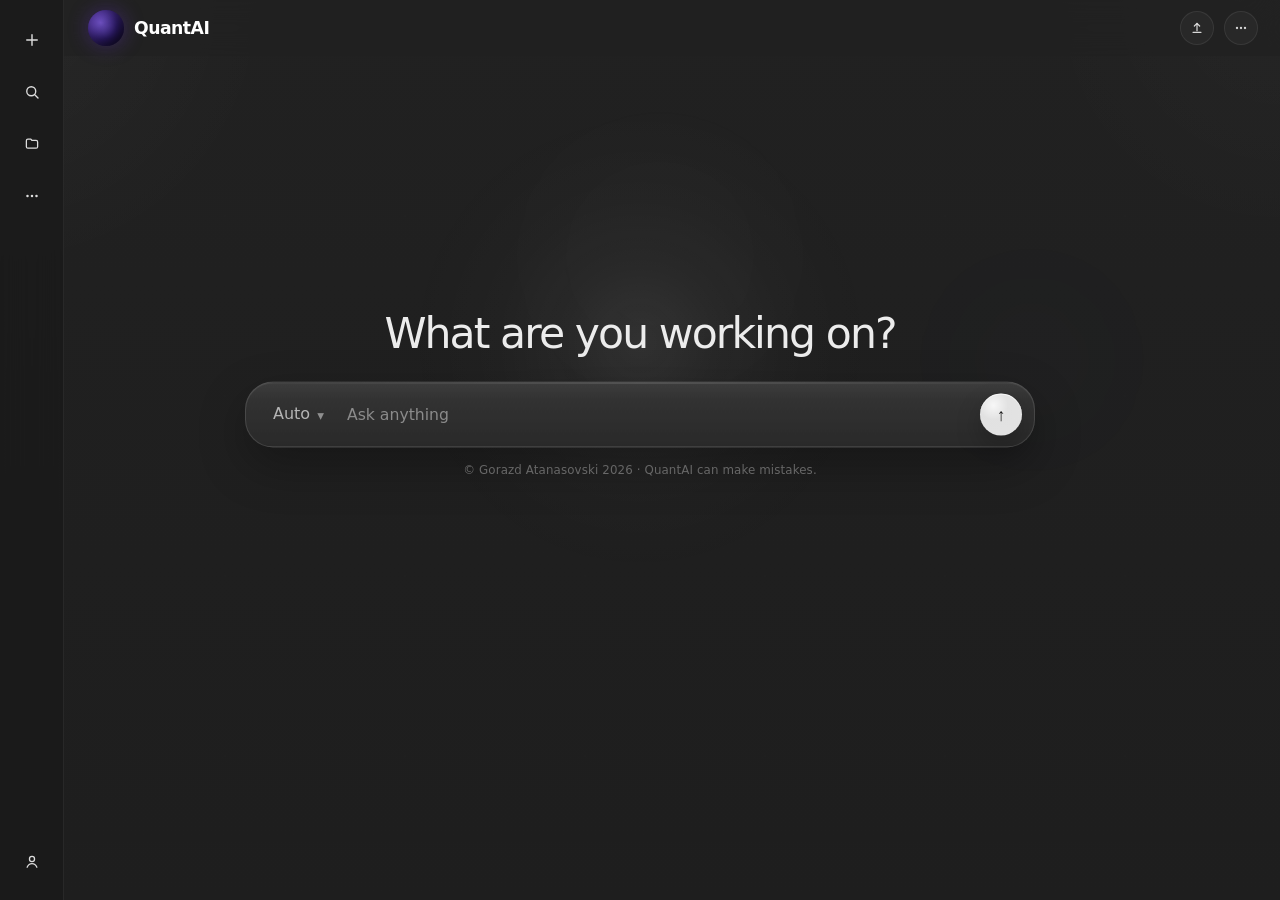
==== quantai/index.html @ a012dc7f "Built site for gh-pages" ====
<!DOCTYPE html>
<html lang="en">
<head>
  <meta charset="utf-8" />
  <meta name="viewport" content="width=device-width,initial-scale=1" />
  <title>QuantAI</title>

  <!-- ── Typographic Soul ── Cormorant Garamond × Montserrat ── -->
  <link rel="preconnect" href="https://fonts.googleapis.com" />
  <link rel="preconnect" href="https://fonts.gstatic.com" crossorigin />
  <link
    href="https://fonts.googleapis.com/css2?family=Cormorant+Garamond:ital,wght@0,300;0,400;0,500;0,600;1,300;1,400;1,500&family=Montserrat:wght@300;400;500;600&display=swap"
    rel="stylesheet"
  />

  <link rel="stylesheet" href="./styles.css" />
</head>
<body>
  <div class="cursor-light" aria-hidden="true"></div>
  <div class="ambient ambient-a" aria-hidden="true"></div>
  <div class="ambient ambient-b" aria-hidden="true"></div>
  <div class="ambient-grid" aria-hidden="true"></div>
  <div class="ambient-noise" aria-hidden="true"></div>

  <aside class="sidebar" id="sidebar">
    <div class="sidebar-inner">
      <div class="sidebar-top">
        <a class="sidebar-item" href="./" title="New chat" id="newChatBtn">
          <span class="sidebar-icon" aria-hidden="true">
            <svg viewBox="0 0 24 24" fill="none">
              <path d="M12 5v14M5 12h14" stroke="currentColor" stroke-width="1.9" stroke-linecap="round"/>
            </svg>
          </span>
          <span class="sidebar-label">New chat</span>
        </a>

        <button class="sidebar-item sidebar-button" type="button" title="Search chats" id="searchChatsBtn">
          <span class="sidebar-icon" aria-hidden="true">
            <svg viewBox="0 0 24 24" fill="none">
              <circle cx="11" cy="11" r="6" stroke="currentColor" stroke-width="1.8"/>
              <path d="M16 16l4 4" stroke="currentColor" stroke-width="1.8" stroke-linecap="round"/>
            </svg>
          </span>
          <span class="sidebar-label">Search chats</span>
        </button>

        <button class="sidebar-item sidebar-button" type="button" title="Projects" id="projectsBtn">
          <span class="sidebar-icon" aria-hidden="true">
            <svg viewBox="0 0 24 24" fill="none">
              <path d="M4.5 7.5a2 2 0 0 1 2-2h4l1.5 1.8h5.5a2 2 0 0 1 2 2v6.2a2 2 0 0 1-2 2H6.5a2 2 0 0 1-2-2z" stroke="currentColor" stroke-width="1.7" stroke-linejoin="round"/>
            </svg>
          </span>
          <span class="sidebar-label">Projects</span>
        </button>

        <button class="sidebar-item sidebar-button" type="button" title="More" id="copyLastBtn">
          <span class="sidebar-icon" aria-hidden="true" id="copyIconSvg">
            <svg viewBox="0 0 24 24" fill="currentColor">
              <circle cx="6" cy="12" r="1.7"/>
              <circle cx="12" cy="12" r="1.7"/>
              <circle cx="18" cy="12" r="1.7"/>
            </svg>
          </span>
          <span class="sidebar-label">More</span>
        </button>

        <div class="sidebar-section-label">Recents</div>

        <div class="sidebar-recents">
          <div class="sidebar-recents-empty">
            <span class="sidebar-recents-empty-dot"></span>
            <span class="sidebar-recents-empty-text">No recent chats yet</span>
          </div>
        </div>
      </div>

      <div class="sidebar-bottom">
        <button class="sidebar-item sidebar-button sidebar-account" type="button" title="Account" id="accountBtn">
          <span class="sidebar-icon" aria-hidden="true">
            <svg viewBox="0 0 24 24" fill="none">
              <circle cx="12" cy="8" r="3.4" stroke="currentColor" stroke-width="1.7"/>
              <path d="M5.5 19c1.4-3.1 4-4.7 6.5-4.7S17.1 15.9 18.5 19" stroke="currentColor" stroke-width="1.7" stroke-linecap="round"/>
            </svg>
          </span>
          <span class="sidebar-label" id="accountLabel">Account</span>
        </button>
      </div>
    </div>
  </aside>

  <header class="topbar">
    <a class="brand" href="./" title="Refresh QuantAI">
      <div class="brand-globe" aria-hidden="true">
        <div class="globe-core"></div>
        <div class="globe-orbit globe-orbit-1"></div>
        <div class="globe-orbit globe-orbit-2"></div>
        <div class="globe-node globe-node-1"></div>
        <div class="globe-node globe-node-2"></div>
        <div class="globe-node globe-node-3"></div>
        <div class="globe-specular"></div>
      </div>
      <span class="brand-text">QuantAI</span>
    </a>

    <div class="top-actions">
      <button class="top-action" id="shareButton" type="button" title="Share">
        <svg viewBox="0 0 24 24" fill="none">
          <path d="M12 16V5" stroke="currentColor" stroke-width="1.8" stroke-linecap="round"/>
          <path d="M8 9l4-4 4 4" stroke="currentColor" stroke-width="1.8" stroke-linecap="round" stroke-linejoin="round"/>
          <path d="M6 18.5h12" stroke="currentColor" stroke-width="1.8" stroke-linecap="round"/>
        </svg>
      </button>
      <button class="top-action" id="menuButton" type="button" title="More">
        <svg viewBox="0 0 24 24" fill="currentColor">
          <circle cx="6" cy="12" r="1.75"/>
          <circle cx="12" cy="12" r="1.75"/>
          <circle cx="18" cy="12" r="1.75"/>
        </svg>
      </button>
    </div>
  </header>

  <main class="app-shell" id="appShell">
    <section class="hero" id="hero">
      <h1 class="headline">What are you working on?</h1>

      <div class="composer-wrap composer-wrap-top" id="composerWrapTop">
        <form id="composerTop" class="composer" autocomplete="off">
          <div class="composer-shine" aria-hidden="true"></div>

          <div class="mode-cluster">
            <button class="mode-button" id="modeButtonTop" type="button" aria-label="Choose mode">
              <span class="mode-label" id="modeLabelTop">Auto</span>
              <span class="mode-chevron">▾</span>
            </button>

            <div id="modeMenuTop" class="mode-menu hidden">
              <button type="button" data-mode="auto">Auto</button>
              <button type="button" data-mode="evidence">Evidence</button>
              <button type="button" data-mode="theorem">Theorem</button>
              <button type="button" data-mode="options_surface_memory">Surface</button>
              <button type="button" data-mode="market_memory">Memory</button>
              <button type="button" data-mode="market_live_snapshot">Live</button>
              <button type="button" data-mode="market_calibration">Calibration</button>
            </div>
          </div>

          <textarea
            id="promptTop"
            class="prompt-input"
            rows="1"
            placeholder="Ask anything"
            aria-label="Ask anything"
          ></textarea>

          <button class="send-button" id="sendTop" type="submit" aria-label="Send">
            <span class="send-orbit" aria-hidden="true"></span>
            <span class="send-label">↑</span>
            <span class="send-loader" aria-hidden="true"></span>
          </button>
        </form>
      </div>

      <div class="site-note site-note-top">© Gorazd Atanasovski 2026 · QuantAI can make mistakes.</div>
    </section>

    <section class="messages" id="messages"></section>

    <div class="composer-wrap composer-wrap-bottom" id="composerWrapBottom">
      <form id="composerBottom" class="composer" autocomplete="off">
        <div class="composer-shine" aria-hidden="true"></div>

        <div class="mode-cluster">
          <button class="mode-button" id="modeButtonBottom" type="button" aria-label="Choose mode">
            <span class="mode-label" id="modeLabelBottom">Auto</span>
            <span class="mode-chevron">▾</span>
          </button>

          <div id="modeMenuBottom" class="mode-menu hidden">
            <button type="button" data-mode="auto">Auto</button>
            <button type="button" data-mode="evidence">Evidence</button>
            <button type="button" data-mode="theorem">Theorem</button>
            <button type="button" data-mode="options_surface_memory">Surface</button>
            <button type="button" data-mode="market_memory">Memory</button>
            <button type="button" data-mode="market_live_snapshot">Live</button>
            <button type="button" data-mode="market_calibration">Calibration</button>
          </div>
        </div>

        <textarea
          id="promptBottom"
          class="prompt-input"
          rows="1"
          placeholder="Ask anything"
          aria-label="Ask anything"
        ></textarea>

        <button class="send-button" id="sendBottom" type="submit" aria-label="Send">
          <span class="send-orbit" aria-hidden="true"></span>
          <span class="send-label">↑</span>
          <span class="send-loader" aria-hidden="true"></span>
        </button>
      </form>
    </div>

    <div class="site-note site-note-bottom">© Gorazd Atanasovski 2026 · QuantAI can make mistakes.</div>
  </main>

  <div class="toast" id="toast"></div>

  <!-- ── Original Publication Notice Modal (preserved) ── -->
  <div class="launch-overlay hidden" id="launchOverlay" aria-hidden="true">
    <div class="launch-backdrop"></div>
    <div class="launch-modal" role="dialog" aria-modal="true" aria-labelledby="launchTitle">
      <div class="launch-badge">Publication Notice</div>
      <div class="launch-overline">Free model</div>
      <h2 class="launch-title" id="launchTitle">Atanasovski Quant 1.0</h2>
      <p class="launch-copy">Releases June 30.</p>
      <a class="launch-home" href="../">Home</a>
    </div>
  </div>

  <!-- ══════════════════════════════════════════════════════════════
       PRICING MODAL — GLASSMORPHIC QUARTZ EDITION
       Three-tier matrix. Zero thermodynamic rendering friction.
  ══════════════════════════════════════════════════════════════ -->
  <div
    class="pricing-overlay hidden"
    id="pricingOverlay"
    role="dialog"
    aria-modal="true"
    aria-labelledby="pricingTitle"
    aria-hidden="true"
  >
    <!-- Frosted glass backdrop — click to dismiss -->
    <div class="pricing-backdrop" id="pricingBackdrop"></div>

    <!-- Scrollable shell (handles tall viewports) -->
    <div class="pricing-scroll-container">
      <div class="pricing-modal">

        <!-- ── Close Glyph ── -->
        <button class="pricing-close-btn" id="pricingClose" aria-label="Close pricing modal">
          <svg viewBox="0 0 24 24" fill="none" width="13" height="13">
            <path d="M18 6L6 18M6 6l12 12" stroke="currentColor" stroke-width="1.7" stroke-linecap="round" stroke-linejoin="round"/>
          </svg>
        </button>

        <!-- ── Header ── -->
        <header class="pricing-header">
          <div class="pricing-eyebrow">Atanasovski Quant &middot; Pricing</div>
          <h2 class="pricing-title" id="pricingTitle">Select Your Edge</h2>
          <p class="pricing-subtitle">Three tiers. One asymmetric advantage. Zero compromise.</p>
        </header>

        <!-- ── Three-Column Grid ── -->
        <div class="pricing-grid">

          <!-- ──────────── Card 1 · Free (Base Model) ──────────── -->
          <article class="pricing-card card-free">
            <div class="card-crystal-edge" aria-hidden="true"></div>
            <div class="card-inner-shimmer" aria-hidden="true"></div>

            <div class="card-tier-label">Base Model</div>
            <h3 class="card-model-name">Quant 1.0</h3>

            <div class="card-price-block">
              <span class="card-price-amount card-price-free">Free</span>
              <span class="card-price-sub">forever</span>
            </div>

            <p class="card-description">
              Foundation-grade quantitative intelligence. Built for exploration and
              initial inquiry into market structure and price dynamics.
            </p>

            <ul class="card-feature-list">
              <li>Core market query engine</li>
              <li>SPX Index coverage</li>
              <li>Standard inference latency</li>
              <li>Public data synthesis</li>
            </ul>

            <div class="card-spacer"></div>

            <div class="card-release-notice">
              <span class="release-dot" aria-hidden="true"></span>
              Releasing June 30, 2026
            </div>

            <button class="card-cta-btn" type="button">
              <span>Reserve Access</span>
            </button>
          </article>

          <!-- ──────────── Card 2 · Pro ($99 / mo) ──────────── -->
          <article class="pricing-card card-pro">
            <div class="card-crystal-edge" aria-hidden="true"></div>
            <div class="card-inner-shimmer" aria-hidden="true"></div>
            <div class="card-featured-aura" aria-hidden="true"></div>

            <div class="card-badge">Bloomberg-Trained Core</div>
            <div class="card-tier-label">Pro Model</div>
            <h3 class="card-model-name">Quant Pro</h3>

            <div class="card-price-block">
              <span class="card-price-currency">$</span>
              <span class="card-price-amount">99</span>
              <span class="card-price-period">/month</span>
            </div>

            <p class="card-description">
              Institutional-grade terminal intelligence, refined for precision
              operators navigating complex multi-asset market topologies.
            </p>

            <ul class="card-feature-list">
              <li>Bloomberg terminal training corpus</li>
              <li>Multi-security fusion retrieval</li>
              <li>Evidence + Theorem modes</li>
              <li>Options surface memory</li>
              <li>Priority inference latency</li>
            </ul>

            <div class="card-spacer"></div>

            <button class="card-cta-btn" type="button">
              <span>Begin Pro</span>
            </button>
          </article>

          <!-- ──────────── Card 3 · Ultra ($299 / mo) ──────────── -->
          <article class="pricing-card card-ultra">
            <div class="card-crystal-edge" aria-hidden="true"></div>
            <div class="card-inner-shimmer" aria-hidden="true"></div>

            <div class="card-badge card-badge-apex">Apex Engine</div>
            <div class="card-tier-label">Ultra Model</div>
            <h3 class="card-model-name">Quant Ultra</h3>

            <div class="card-price-block">
              <span class="card-price-currency">$</span>
              <span class="card-price-amount">299</span>
              <span class="card-price-period">/month</span>
            </div>

            <p class="card-description">
              The absolute apex Bloomberg-trained engine for maximum institutional
              superiority and uncompromising quantitative dominance.
            </p>

            <ul class="card-feature-list">
              <li>Full Bloomberg corpus + proprietary overlay</li>
              <li>Live market calibration engine</li>
              <li>All modes + unlimited memory</li>
              <li>Institutional SLA — sub-200ms</li>
              <li>White-glove onboarding</li>
              <li>Dedicated inference infrastructure</li>
            </ul>

            <div class="card-spacer"></div>

            <button class="card-cta-btn" type="button">
              <span>Acquire Ultra</span>
            </button>
          </article>

        </div>
        <!-- /pricing-grid -->

        <!-- ── Footer ── -->
        <footer class="pricing-footer">
          <p>All tiers include access to the QuantAI interface. Institutional licensing available upon request.</p>
        </footer>

      </div>
      <!-- /pricing-modal -->
    </div>
    <!-- /pricing-scroll-container -->
  </div>
  <!-- /pricing-overlay -->

  <!-- ══════════════════════════════════════════════════════════════
       ACCOUNT AUTHENTICATION MODAL — GLASSMORPHIC QUARTZ EDITION
       Identity Node. Institutional access verification layer.
  ══════════════════════════════════════════════════════════════ -->
  <div
    class="auth-overlay hidden"
    id="authOverlay"
    role="dialog"
    aria-modal="true"
    aria-labelledby="authTitle"
    aria-hidden="true"
  >
    <!-- Frosted backdrop — click to dismiss -->
    <div class="auth-backdrop" id="authBackdrop"></div>

    <!-- Quartz card -->
    <div class="auth-card" id="authCard">

      <!-- Close glyph -->
      <button class="auth-close-btn" id="authCloseBtn" aria-label="Close authentication modal">
        <svg viewBox="0 0 24 24" fill="none" width="13" height="13">
          <path d="M18 6L6 18M6 6l12 12"
            stroke="currentColor" stroke-width="1.7"
            stroke-linecap="round" stroke-linejoin="round"/>
        </svg>
      </button>

      <!-- ── Intake form layer ── -->
      <div class="auth-form-inner" id="authFormInner">

        <div class="auth-eyebrow">Atanasovski Quant &middot; Authentication</div>

        <h2 class="auth-title" id="authTitle">
          Identity&nbsp;Node
        </h2>

        <p class="auth-sub">
          Establish your institutional identity vector. Credentials are
          bound to this session manifold and persist across all execution nodes.
        </p>

        <div class="auth-input-wrap">
          <input
            type="text"
            id="auth-name"
            class="auth-text-input"
            placeholder="Name"
            autocomplete="name"
            spellcheck="false"
            aria-label="Name"
          />
        </div>

        <div class="auth-input-wrap">
          <input
            type="email"
            id="auth-email"
            class="auth-text-input"
            placeholder="your@institution.com"
            autocomplete="email"
            spellcheck="false"
            aria-label="Email address"
            aria-describedby="authError"
          />
          <div class="auth-error" id="authError" role="alert" aria-live="assertive">
            Enter a valid email address.
          </div>
        </div>

        <button class="auth-cta-btn" id="authSubmitBtn" type="button">
          <span>Authenticate</span>
        </button>

      </div>
      <!-- /auth-form-inner -->

      <!-- ── Confirmation layer — morphs in after submit ── -->
      <div class="auth-confirm" id="authConfirm" aria-live="polite">
        <div class="auth-confirm-glyph" aria-hidden="true">
          <svg viewBox="0 0 24 24" fill="none" width="18" height="18">
            <path d="M5 12.5l5 5L19 7"
              stroke="currentColor" stroke-width="1.7"
              stroke-linecap="round" stroke-linejoin="round"/>
          </svg>
        </div>
        <h3 class="auth-confirm-title">Identity Verified</h3>
        <p class="auth-confirm-sub">
          Institutional access credentials have been bound to this session.<br>
          Maintain signal clarity.
        </p>
      </div>
      <!-- /auth-confirm -->

    </div>
    <!-- /auth-card -->
  </div>
  <!-- /auth-overlay -->

  <!-- ── Message Templates (preserved) ── -->
  <template id="userMessageTemplate">
    <article class="message message-user">
      <div class="message-user-bubble"></div>
    </article>
  </template>

  <template id="assistantMessageTemplate">
    <article class="message message-assistant">
      <div class="message-assistant-text"></div>
      <details class="details hidden">
        <summary>Sources</summary>
        <div class="details-body"></div>
      </details>
    </article>
  </template>

  <script src="./app.js"></script>
</body>
</html>
---- quantai/styles.css ----
:root{
  --bg:#212121;
  --bg2:#1e1e1e;
  --panel:rgba(48,48,48,0.94);
  --panel-soft:rgba(60,60,60,0.88);
  --rail:rgba(27,27,27,0.94);
  --text:#ececec;
  --muted:#9a9a9a;
  --border:rgba(255,255,255,0.08);
  --border-2:rgba(255,255,255,0.12);
  --border-3:rgba(255,255,255,0.16);
  --shadow:0 18px 48px rgba(0,0,0,0.28);
  --shadow-soft:0 8px 24px rgba(0,0,0,0.18);
  --sidebar-collapsed:64px;
  --sidebar-expanded:246px;
  --topbar-h:56px;
  --content-w:790px;
  --composer-w:min(880px, calc(100vw - 108px));
  --mx:50vw;
  --my:38vh;
}

*{
  box-sizing:border-box;
}

html, body{
  margin:0;
  min-height:100%;
  background:
    radial-gradient(circle at top left, rgba(255,255,255,0.03), transparent 18%),
    radial-gradient(circle at top right, rgba(255,255,255,0.02), transparent 16%),
    linear-gradient(180deg, var(--bg) 0%, var(--bg2) 100%);
  color:var(--text);
  font-family: ui-sans-serif, system-ui, -apple-system, BlinkMacSystemFont, "Segoe UI", Arial, sans-serif;
}

body{
  overflow-x:hidden;
}

body.chat-started{
  padding-bottom:138px;
}

body.modal-open{
  overflow:hidden;
}

body.modal-open .sidebar,
body.modal-open .topbar,
body.modal-open .app-shell{
  filter:blur(9px) saturate(0.92);
  transform:translateZ(0);
  pointer-events:none;
  user-select:none;
}

/* ambient */

.cursor-light{
  position:fixed;
  inset:0;
  pointer-events:none;
  z-index:0;
  background:
    radial-gradient(
      380px circle at var(--mx) var(--my),
      rgba(255,255,255,0.08) 0%,
      rgba(255,255,255,0.035) 20%,
      rgba(255,255,255,0.01) 38%,
      transparent 62%
    );
  transition:background 0.12s linear;
}

.ambient{
  position:fixed;
  inset:auto;
  pointer-events:none;
  z-index:0;
  filter:blur(80px);
  opacity:0.42;
}

.ambient-a{
  top:96px;
  left:calc(50% - 140px);
  width:320px;
  height:320px;
  border-radius:999px;
  background:radial-gradient(circle, rgba(255,255,255,0.08) 0%, rgba(255,255,255,0.015) 48%, transparent 72%);
  animation:ambientFloatA 16s ease-in-out infinite;
}

.ambient-b{
  top:240px;
  right:10vw;
  width:240px;
  height:240px;
  border-radius:999px;
  background:radial-gradient(circle, rgba(146,182,255,0.09) 0%, rgba(146,182,255,0.018) 45%, transparent 72%);
  animation:ambientFloatB 18s ease-in-out infinite;
}

.ambient-grid{
  position:fixed;
  inset:0;
  pointer-events:none;
  z-index:0;
  opacity:0.05;
  background-image:
    linear-gradient(rgba(255,255,255,0.05) 1px, transparent 1px),
    linear-gradient(90deg, rgba(255,255,255,0.05) 1px, transparent 1px);
  background-size:44px 44px;
  mask-image:linear-gradient(180deg, rgba(255,255,255,0.8), transparent 75%);
}

.ambient-noise{
  position:fixed;
  inset:0;
  pointer-events:none;
  z-index:0;
  opacity:0.04;
  background-image:
    radial-gradient(circle at 25% 20%, rgba(255,255,255,0.24) 0 1px, transparent 1px),
    radial-gradient(circle at 75% 65%, rgba(255,255,255,0.16) 0 1px, transparent 1px),
    radial-gradient(circle at 40% 80%, rgba(255,255,255,0.12) 0 1px, transparent 1px);
  background-size:180px 180px, 210px 210px, 240px 240px;
  mix-blend-mode:soft-light;
}

@keyframes ambientFloatA{
  0%,100%{ transform:translate3d(0,0,0) scale(1); }
  50%{ transform:translate3d(18px,-10px,0) scale(1.05); }
}

@keyframes ambientFloatB{
  0%,100%{ transform:translate3d(0,0,0) scale(1); }
  50%{ transform:translate3d(-14px,14px,0) scale(1.04); }
}

/* sidebar */

.sidebar{
  position:fixed;
  top:0;
  left:0;
  bottom:0;
  width:var(--sidebar-collapsed);
  background:var(--rail);
  border-right:1px solid rgba(255,255,255,0.06);
  backdrop-filter:blur(14px);
  transition:width 0.22s ease;
  z-index:120;
  overflow:hidden;
}

.sidebar:hover{
  width:var(--sidebar-expanded);
}

.sidebar-inner{
  height:100%;
  padding:12px 10px;
  display:flex;
  flex-direction:column;
  justify-content:space-between;
}

.sidebar-top{
  display:flex;
  flex-direction:column;
  gap:8px;
  margin-top:6px;
}

.sidebar-bottom{
  display:flex;
  flex-direction:column;
  gap:8px;
  padding-bottom:4px;
}

.sidebar-item{
  width:100%;
  height:44px;
  display:flex;
  align-items:center;
  gap:12px;
  padding:0 12px;
  border-radius:14px;
  background:transparent;
  border:1px solid transparent;
  color:var(--text);
  text-decoration:none;
  cursor:pointer;
  transition:background 0.18s ease, border-color 0.18s ease, transform 0.18s ease;
}

.sidebar-item:hover{
  background:rgba(255,255,255,0.05);
  border-color:rgba(255,255,255,0.04);
  transform:translateX(1px);
}

.sidebar-button{
  font:inherit;
}

.sidebar-icon{
  width:18px;
  height:18px;
  min-width:18px;
  display:grid;
  place-items:center;
  color:#e5e5e5;
  opacity:0.96;
  transition:color 0.3s ease;
}

.sidebar-icon svg{
  width:18px;
  height:18px;
}

.sidebar-icon.copy-active{
  color:#00ffff !important;
  filter:drop-shadow(0 0 6px rgba(0,255,255,0.55));
}

.sidebar-label{
  opacity:0;
  transform:translateX(-8px);
  transition:opacity 0.16s ease, transform 0.16s ease;
  white-space:nowrap;
  color:#d7d7d7;
  font-size:0.93rem;
  font-weight:500;
}

.sidebar:hover .sidebar-label{
  opacity:1;
  transform:translateX(0);
}

.sidebar-section-label{
  margin:14px 12px 4px 12px;
  font-size:0.72rem;
  font-weight:600;
  letter-spacing:0.02em;
  color:#6f6f6f;
  text-transform:uppercase;
  opacity:0;
  transition:opacity 0.16s ease, transform 0.16s ease;
  transform:translateX(-8px);
}

.sidebar:hover .sidebar-section-label{
  opacity:1;
  transform:translateX(0);
}

.sidebar-recents{
  display:flex;
  flex-direction:column;
  gap:4px;
  margin-top:2px;
}

.sidebar-recents-empty{
  display:flex;
  align-items:center;
  gap:10px;
  min-height:34px;
  padding:0 12px;
  color:#8a8a8a;
  opacity:0;
  transform:translateX(-8px);
  transition:opacity 0.16s ease, transform 0.16s ease;
}

.sidebar:hover .sidebar-recents-empty{
  opacity:1;
  transform:translateX(0);
}

.sidebar-recents-empty-dot{
  width:6px;
  height:6px;
  min-width:6px;
  border-radius:999px;
  background:rgba(255,255,255,0.18);
}

.sidebar-recents-empty-text{
  white-space:nowrap;
  overflow:hidden;
  text-overflow:ellipsis;
  font-size:0.84rem;
}

.sidebar-account{
  margin-top:auto;
}

/* topbar */

.topbar{
  position:fixed;
  top:0;
  left:0;
  right:0;
  height:var(--topbar-h);
  display:flex;
  align-items:center;
  justify-content:space-between;
  padding:0 22px 0 88px;
  background:rgba(33,33,33,0.7);
  backdrop-filter:blur(16px);
  z-index:110;
}

/* ── Brand anchor — force white, no visited purple ── */
.brand{
  display:inline-flex;
  align-items:center;
  gap:10px;
  color:#ffffff !important;
  text-decoration:none !important;
  font-size:1.08rem;
  font-weight:600;
  letter-spacing:-0.03em;
  font-family: ui-sans-serif, system-ui, -apple-system, BlinkMacSystemFont, "Segoe UI", Arial, sans-serif;
  transition:opacity 0.16s ease;
  -webkit-text-decoration:none !important;
}

.brand:visited{
  color:#ffffff !important;
  text-decoration:none !important;
}

.brand:hover{
  opacity:0.92;
}

/* ── Logo image — constrained, glowing ── */
.brand-logo{
  max-height:38px;
  width:auto;
  object-fit:contain;
  display:block;
  flex-shrink:0;
  filter:drop-shadow(0 0 10px rgba(255,255,255,0.15));
  transition:filter 0.22s ease;
}

.brand:hover .brand-logo{
  filter:drop-shadow(0 0 16px rgba(255,255,255,0.28));
}

.brand-text{
  transform:translateY(-0.5px);
  color:#ffffff !important;
}

.top-actions{
  display:flex;
  align-items:center;
  gap:10px;
}

.top-action{
  width:34px;
  height:34px;
  display:grid;
  place-items:center;
  border-radius:999px;
  border:1px solid var(--border);
  background:rgba(255,255,255,0.03);
  color:#d8d8d8;
  cursor:pointer;
  transition:background 0.16s ease, transform 0.16s ease, border-color 0.16s ease;
}

.top-action svg{
  width:16px;
  height:16px;
}

.top-action:hover{
  background:rgba(255,255,255,0.06);
  border-color:rgba(255,255,255,0.12);
  transform:translateY(-1px);
}

/* main */

.app-shell{
  position:relative;
  z-index:1;
  width:100%;
  max-width:var(--content-w);
  margin:0 auto;
  padding-top:calc(var(--topbar-h) + 6px);
}

.hero{
  min-height:calc(100vh - 120px);
  display:flex;
  flex-direction:column;
  align-items:center;
  justify-content:center;
  transform:translateY(-6.5vh);
  animation:heroLift 320ms ease;
}

body.chat-started .hero{
  min-height:auto;
  justify-content:flex-start;
  transform:none;
  padding-top:8px;
  animation:none;
}

.headline{
  margin:0 0 22px 0;
  text-align:center;
  font-size:clamp(2rem, 4vw, 2.66rem);
  font-weight:500;
  letter-spacing:-0.045em;
  text-wrap:balance;
}

body.chat-started .headline{
  display:none;
}

@keyframes heroLift{
  from{
    opacity:0;
    transform:translateY(-4.8vh);
  }
  to{
    opacity:1;
    transform:translateY(-6.5vh);
  }
}

.messages{
  width:100%;
  max-width:760px;
  margin:0 auto;
  display:flex;
  flex-direction:column;
  gap:18px;
}

.composer-wrap{
  width:100%;
  display:flex;
  justify-content:center;
}

.composer-wrap-top{
  margin-top:2px;
}

body.chat-started .composer-wrap-top{
  display:none;
}

.composer-wrap-bottom{
  display:none;
}

body.chat-started .composer-wrap-bottom{
  display:flex;
  position:fixed;
  left:50%;
  bottom:38px;
  transform:translateX(-50%);
  width:var(--composer-w);
  z-index:115;
}

.composer{
  position:relative;
  width:var(--composer-w);
  display:flex;
  align-items:center;
  gap:10px;
  padding:10px 12px;
  border-radius:28px;
  border:1px solid var(--border-2);
  background:
    linear-gradient(180deg, rgba(255,255,255,0.04) 0%, rgba(255,255,255,0.015) 16%, transparent 28%),
    linear-gradient(180deg, rgba(54,54,54,0.96) 0%, rgba(42,42,42,0.96) 100%);
  box-shadow:var(--shadow), inset 0 1px 0 rgba(255,255,255,0.06);
  overflow:visible;
}

.composer::before{
  content:"";
  position:absolute;
  inset:1px;
  border-radius:27px;
  background:
    radial-gradient(
      240px circle at var(--mx) var(--my),
      rgba(255,255,255,0.08),
      transparent 62%
    );
  opacity:0.75;
  pointer-events:none;
}

.composer::after{
  content:"";
  position:absolute;
  inset:0;
  background:linear-gradient(110deg, transparent 28%, rgba(255,255,255,0.03) 49%, transparent 72%);
  transform:translateX(-120%);
  transition:transform 0.55s ease;
  pointer-events:none;
}

.composer:hover::after,
.composer:focus-within::after{
  transform:translateX(120%);
}

.composer:focus-within{
  border-color:var(--border-3);
}

/* ── Input pulse animation — triggered on search focus ── */
@keyframes inputPulse{
  0%   { border-color: var(--border-3); box-shadow: var(--shadow), 0 0 0 0 rgba(255,255,255,0.0); }
  30%  { border-color: rgba(255,255,255,0.42); box-shadow: var(--shadow), 0 0 0 5px rgba(255,255,255,0.06); }
  60%  { border-color: rgba(255,255,255,0.28); box-shadow: var(--shadow), 0 0 0 9px rgba(255,255,255,0.03); }
  100% { border-color: var(--border-3); box-shadow: var(--shadow), 0 0 0 0 rgba(255,255,255,0.0); }
}

.composer.search-pulse{
  animation: inputPulse 0.78s cubic-bezier(0.16, 1, 0.3, 1) forwards;
}

.composer-shine{
  position:absolute;
  top:0;
  left:14px;
  right:14px;
  height:1px;
  background:linear-gradient(90deg, transparent, rgba(255,255,255,0.22), transparent);
  pointer-events:none;
  opacity:0.8;
}

.mode-cluster{
  position:relative;
  flex:0 0 auto;
  display:flex;
  align-items:center;
  z-index:20;
}

.mode-button{
  height:42px;
  display:inline-flex;
  align-items:center;
  justify-content:center;
  gap:7px;
  padding:0 11px 0 12px;
  margin-left:3px;
  border:none;
  border-radius:999px;
  background:transparent;
  color:#b5b5b5;
  font:inherit;
  cursor:pointer;
  transition:background 0.16s ease, color 0.16s ease;
}

.mode-button:hover,
.mode-button.is-open{
  background:rgba(255,255,255,0.05);
  color:#dedede;
}

.mode-label{
  display:inline-flex;
  align-items:center;
  line-height:1;
  transform:translateY(-0.5px);
}

.mode-chevron{
  display:inline-flex;
  align-items:center;
  justify-content:center;
  line-height:1;
  opacity:0.72;
  font-size:0.84rem;
  transform:translateY(0.5px);
}

.mode-menu{
  position:absolute;
  left:0;
  bottom:56px;
  width:194px;
  display:flex;
  flex-direction:column;
  gap:4px;
  padding:8px;
  border-radius:18px;
  border:1px solid var(--border);
  background:rgba(42,42,42,0.985);
  box-shadow:0 24px 60px rgba(0,0,0,0.42);
  animation:menuLift 140ms ease;
  z-index:500;
  pointer-events:auto;
}

.mode-menu.hidden{
  display:none;
}

@keyframes menuLift{
  from{
    opacity:0;
    transform:translateY(6px);
  }
  to{
    opacity:1;
    transform:translateY(0);
  }
}

.mode-menu button{
  text-align:left;
  padding:10px 12px;
  border:none;
  border-radius:12px;
  background:transparent;
  color:var(--text);
  font:inherit;
  cursor:pointer;
}

.mode-menu button:hover{
  background:rgba(255,255,255,0.06);
}

.prompt-input{
  flex:1 1 auto;
  min-height:42px;
  max-height:220px;
  resize:none;
  padding:10px 2px;
  border:none;
  outline:none;
  background:transparent;
  color:var(--text);
  font:inherit;
  font-size:0.98rem;
  line-height:1.5;
  z-index:2;
}

.prompt-input::placeholder{
  color:#8b8b8b;
}

.send-button{
  position:relative;
  width:42px;
  height:42px;
  min-width:42px;
  display:grid;
  place-items:center;
  border:none;
  border-radius:999px;
  background:
    radial-gradient(circle at 32% 28%, rgba(255,255,255,0.96), rgba(255,255,255,0.86) 35%, rgba(227,227,227,1) 100%);
  color:#171717;
  font-size:1.08rem;
  font-weight:700;
  cursor:pointer;
  transition:transform 0.12s ease, box-shadow 0.18s ease, filter 0.18s ease;
  box-shadow:
    0 12px 26px rgba(0,0,0,0.22),
    inset 0 1px 0 rgba(255,255,255,0.72);
  overflow:hidden;
  z-index:6;
}

.send-button::before{
  content:"";
  position:absolute;
  inset:-30%;
  background:conic-gradient(from 180deg, transparent, rgba(255,255,255,0.48), transparent 28%, transparent 100%);
  opacity:0;
  transition:opacity 0.16s ease;
}

.send-button:hover{
  transform:translateY(-1px);
  filter:brightness(1.03);
  box-shadow:
    0 16px 30px rgba(0,0,0,0.26),
    inset 0 1px 0 rgba(255,255,255,0.76);
}

.send-button:hover::before{
  opacity:1;
}

.send-button:active{
  transform:scale(0.96);
}

.send-button:disabled{
  opacity:0.45;
  cursor:not-allowed;
}

.send-orbit{
  position:absolute;
  inset:0;
  border-radius:999px;
  box-shadow:0 0 0 0 rgba(255,255,255,0.0);
  transition:box-shadow 0.18s ease;
}

.send-button:hover .send-orbit{
  box-shadow:0 0 0 6px rgba(255,255,255,0.05);
}

.send-label{
  position:relative;
  z-index:2;
  display:inline-block;
}

.send-loader{
  position:absolute;
  width:16px;
  height:16px;
  border-radius:999px;
  border:2px solid rgba(23,23,23,0.18);
  border-top-color:#171717;
  opacity:0;
  transform:scale(0.7);
  transition:opacity 0.14s ease, transform 0.14s ease;
  animation:spin 0.8s linear infinite;
  z-index:2;
}

.send-button.is-loading .send-label{
  opacity:0;
}

.send-button.is-loading .send-loader{
  opacity:1;
  transform:scale(1);
}

@keyframes spin{
  to{
    transform:rotate(360deg);
  }
}

/* notes */

.site-note{
  width:100%;
  text-align:center;
  color:#757575;
  font-size:0.74rem;
  line-height:1.45;
  letter-spacing:0.01em;
  user-select:none;
}

.site-note-top{
  margin-top:14px;
}

.site-note-bottom{
  display:none;
}

body.chat-started .site-note-bottom{
  display:block;
  position:fixed;
  left:50%;
  bottom:12px;
  transform:translateX(-50%);
  width:var(--composer-w);
  z-index:114;
}

body.chat-started .site-note-top{
  display:none;
}

/* messages */

.message{
  display:flex;
  flex-direction:column;
}

.message-user{
  align-items:flex-end;
}

.message-user-bubble{
  display:inline-block;
  max-width:760px;
  white-space:pre-wrap;
  word-break:break-word;
  line-height:1.66;
  padding:13px 17px;
  border-radius:22px;
  background:var(--panel-soft);
  border:1px solid rgba(255,255,255,0.06);
  box-shadow:var(--shadow-soft);
}

.message-assistant-text{
  max-width:760px;
  white-space:pre-wrap;
  word-break:break-word;
  line-height:1.78;
  font-size:0.99rem;
  color:#d7d7d7;
}

.details{
  margin-top:10px;
  padding:10px 14px;
  border-radius:16px;
  border:1px solid rgba(255,255,255,0.05);
  background:rgba(31,31,31,0.92);
}

.details.hidden{
  display:none;
}

.details summary{
  color:#8e8e8e;
  cursor:pointer;
  user-select:none;
  font-size:0.8rem;
}

.details-body{
  margin-top:10px;
  display:flex;
  flex-direction:column;
  gap:10px;
}

.source{
  border-left:2px solid rgba(255,255,255,0.10);
  padding:0.55rem 0.85rem;
}

.source-title{
  font-size:0.82rem;
  font-weight:600;
  color:#a8a8a8;
  margin-bottom:0.22rem;
}

.source-meta{
  font-size:0.74rem;
  color:#6f6f6f;
  margin-bottom:0.28rem;
}

.source-text{
  font-size:0.82rem;
  color:#b1b1b1;
  line-height:1.55;
}

/* toast */

.toast{
  position:fixed;
  right:18px;
  bottom:18px;
  padding:10px 14px;
  border-radius:14px;
  background:rgba(35,35,35,0.95);
  border:1px solid rgba(255,255,255,0.08);
  color:#eaeaea;
  font-size:0.84rem;
  opacity:0;
  pointer-events:none;
  transform:translateY(8px);
  transition:opacity 0.18s ease, transform 0.18s ease;
  z-index:150;
}

.toast.show{
  opacity:1;
  transform:translateY(0);
}

/* publication modal */

.launch-overlay{
  position:fixed;
  inset:0;
  z-index:220;
  display:grid;
  place-items:center;
}

.launch-overlay.hidden{
  display:none;
}

.launch-backdrop{
  position:absolute;
  inset:0;
  background:rgba(18,18,18,0.46);
  backdrop-filter:blur(4px) saturate(0.94);
}

.launch-modal{
  position:relative;
  width:min(540px, calc(100vw - 36px));
  padding:36px 32px 30px;
  border-radius:30px;
  border:1px solid rgba(255,255,255,0.12);
  background:
    radial-gradient(circle at top center, rgba(255,255,255,0.06), transparent 48%),
    linear-gradient(180deg, rgba(42,42,42,0.98) 0%, rgba(28,28,28,0.98) 100%);
  box-shadow:0 28px 90px rgba(0,0,0,0.46);
  text-align:center;
  animation:launchIn 220ms ease;
  overflow:hidden;
}

.launch-modal::before{
  content:"";
  position:absolute;
  top:-18%;
  left:-10%;
  width:120%;
  height:52%;
  background:linear-gradient(180deg, rgba(255,255,255,0.11), rgba(255,255,255,0.01), transparent);
  filter:blur(18px);
  pointer-events:none;
}

.launch-badge{
  position:relative;
  display:inline-flex;
  align-items:center;
  justify-content:center;
  padding:7px 12px;
  margin-bottom:16px;
  border-radius:999px;
  background:rgba(255,255,255,0.06);
  border:1px solid rgba(255,255,255,0.08);
  color:#bcbcbc;
  font-size:0.76rem;
  font-weight:600;
  letter-spacing:0.04em;
  text-transform:uppercase;
}

.launch-overline{
  position:relative;
  margin-bottom:8px;
  color:#8d8d8d;
  font-size:0.76rem;
  font-weight:600;
  letter-spacing:0.12em;
  text-transform:uppercase;
}

.launch-title{
  position:relative;
  margin:0;
  color:#f2f2f2;
  font-size:clamp(2.1rem, 5vw, 3rem);
  font-weight:600;
  letter-spacing:-0.05em;
}

.launch-copy{
  position:relative;
  margin:12px 0 24px 0;
  color:#b8b8b8;
  font-size:1rem;
  line-height:1.6;
}

.launch-home{
  position:relative;
  display:inline-flex;
  align-items:center;
  justify-content:center;
  min-width:132px;
  height:47px;
  padding:0 18px;
  border-radius:999px;
  background:#f3f3f3;
  color:#171717;
  text-decoration:none;
  font-weight:600;
  letter-spacing:-0.01em;
  box-shadow:0 10px 30px rgba(0,0,0,0.25);
  transition:transform 0.14s ease, background 0.16s ease, box-shadow 0.16s ease;
}

.launch-home:hover{
  background:#ffffff;
  transform:translateY(-1px);
  box-shadow:0 14px 32px rgba(0,0,0,0.3);
}

@keyframes launchIn{
  from{
    opacity:0;
    transform:translateY(10px) scale(0.985);
  }
  to{
    opacity:1;
    transform:translateY(0) scale(1);
  }
}

@media (max-width: 900px){
  .topbar{
    padding-left:78px;
    padding-right:14px;
  }

  .brand{
    font-size:1.02rem;
  }

  .app-shell{
    max-width:100%;
  }

  .headline{
    font-size:clamp(1.8rem, 5vw, 2.2rem);
  }

  :root{
    --composer-w:min(100vw - 32px, 860px);
  }
}

@media (max-width: 640px){
  .sidebar{
    width:58px;
  }

  .sidebar:hover{
    width:220px;
  }

  .topbar{
    padding-left:72px;
  }

  .top-actions{
    gap:8px;
  }

  .top-action{
    width:32px;
    height:32px;
  }

  .composer{
    padding:8px 9px;
    gap:8px;
  }

  .launch-modal{
    padding:28px 20px 22px;
    border-radius:24px;
  }
}


/* ═══════════════════════════════════════════════════════════════════════
   PRICING MODAL — GLASSMORPHIC QUARTZ EDITION
   ─────────────────────────────────────────────────────────────────────
   Cormorant Garamond (headers / prices)  ×  Montserrat (body / data)
   Font weights: 300 – 400. Letter spacing: wide and breathable.
   Cards: deep-glass rgba(10,12,18,0.42), extreme backdrop blur.
   Borders: 1px whisper-thin; top border more opaque (ambient light sim).
   Hover: card levitates, volumetric shadow deepens, text blooms to 100%.
   CTA: obsidian pill — white slides in horizontally on hover.
   Animation: modal floats up on entry; card stagger on appearance.
═══════════════════════════════════════════════════════════════════════ */

/* ── Overlay shell ── */
.pricing-overlay {
  position: fixed;
  inset: 0;
  z-index: 300;
  display: grid;
  place-items: center;
  padding: 24px;
}

.pricing-overlay.hidden {
  display: none;
}

/* ── Frosted dark backdrop ── */
.pricing-backdrop {
  position: absolute;
  inset: 0;
  background: rgba(6, 7, 11, 0.76);
  backdrop-filter: blur(20px) saturate(0.86);
  -webkit-backdrop-filter: blur(20px) saturate(0.86);
  cursor: pointer;
}

/* ── Scroll container — handles tall viewports cleanly ── */
.pricing-scroll-container {
  position: relative;
  z-index: 1;
  width: 100%;
  max-width: 1160px;
  max-height: calc(100vh - 48px);
  overflow-y: auto;
  overscroll-behavior: contain;
  scrollbar-width: thin;
  scrollbar-color: rgba(255, 255, 255, 0.07) transparent;
}

.pricing-scroll-container::-webkit-scrollbar {
  width: 3px;
}

.pricing-scroll-container::-webkit-scrollbar-track {
  background: transparent;
}

.pricing-scroll-container::-webkit-scrollbar-thumb {
  background: rgba(255, 255, 255, 0.07);
  border-radius: 2px;
}

/* ── Main modal pane ── */
.pricing-modal {
  position: relative;
  width: 100%;
  padding: 56px 52px 48px;
  border-radius: 40px;
  border: 1px solid rgba(255, 255, 255, 0.07);
  border-top-color: rgba(255, 255, 255, 0.15);
  background:
    radial-gradient(ellipse 75% 38% at 50% 0%, rgba(255,255,255,0.045) 0%, transparent 100%),
    linear-gradient(175deg, rgba(16, 18, 28, 0.98) 0%, rgba(8, 9, 14, 0.99) 100%);
  box-shadow:
    0 0 0 1px rgba(255, 255, 255, 0.04),
    0 70px 160px rgba(0, 0, 0, 0.74),
    0 28px 64px rgba(0, 0, 0, 0.44),
    inset 0 1px 0 rgba(255, 255, 255, 0.09);
  /* Entry animation */
  animation: pricingModalIn 0.50s cubic-bezier(0.16, 1, 0.3, 1) both;
}

/* Modal entry keyframe */
@keyframes pricingModalIn {
  from {
    opacity: 0;
    transform: translateY(30px) scale(0.982);
    filter: blur(4px);
  }
  to {
    opacity: 1;
    transform: translateY(0) scale(1);
    filter: blur(0px);
  }
}

/* Modal exit keyframe — triggered by .pricing-closing class on overlay */
.pricing-overlay.pricing-closing .pricing-modal {
  animation: pricingModalOut 0.28s cubic-bezier(0.55, 0, 1, 0.45) forwards;
}

@keyframes pricingModalOut {
  from {
    opacity: 1;
    transform: translateY(0) scale(1);
    filter: blur(0px);
  }
  to {
    opacity: 0;
    transform: translateY(18px) scale(0.986);
    filter: blur(4px);
  }
}

/* ── Close button ── */
.pricing-close-btn {
  position: absolute;
  top: 24px;
  right: 24px;
  width: 36px;
  height: 36px;
  display: grid;
  place-items: center;
  border-radius: 999px;
  border: 1px solid rgba(255, 255, 255, 0.08);
  background: rgba(255, 255, 255, 0.03);
  color: rgba(255, 255, 255, 0.35);
  cursor: pointer;
  transition:
    background 0.22s ease,
    border-color 0.22s ease,
    color 0.22s ease,
    transform 0.32s cubic-bezier(0.34, 1.56, 0.64, 1);
  z-index: 10;
}

.pricing-close-btn:hover {
  background: rgba(255, 255, 255, 0.07);
  border-color: rgba(255, 255, 255, 0.15);
  color: rgba(255, 255, 255, 0.88);
  transform: rotate(90deg) scale(1.05);
}

.pricing-close-btn svg {
  display: block;
  flex-shrink: 0;
}

/* ── Modal header ── */
.pricing-header {
  text-align: center;
  margin-bottom: 50px;
}

.pricing-eyebrow {
  font-family: 'Montserrat', ui-sans-serif, sans-serif;
  font-size: 0.66rem;
  font-weight: 500;
  letter-spacing: 0.26em;
  text-transform: uppercase;
  color: rgba(255, 255, 255, 0.24);
  margin-bottom: 18px;
  user-select: none;
}

.pricing-title {
  font-family: 'Cormorant Garamond', Georgia, 'Times New Roman', serif;
  font-size: clamp(2.8rem, 4.2vw, 3.8rem);
  font-weight: 300;
  letter-spacing: -0.03em;
  color: rgba(255, 255, 255, 0.90);
  margin: 0 0 16px 0;
  line-height: 1.04;
}

.pricing-subtitle {
  font-family: 'Montserrat', ui-sans-serif, sans-serif;
  font-size: 0.83rem;
  font-weight: 300;
  letter-spacing: 0.07em;
  color: rgba(255, 255, 255, 0.27);
  margin: 0;
  line-height: 1.65;
}

/* ── Three-column pricing grid ── */
.pricing-grid {
  display: grid;
  grid-template-columns: repeat(3, 1fr);
  gap: 22px;
  align-items: stretch;
}

/* ── Card base — the polished quartz slab ── */
.pricing-card {
  position: relative;
  display: flex;
  flex-direction: column;
  padding: 36px 32px 34px;
  border-radius: 30px;

  /* Deep-glass background as specified */
  background: rgba(10, 12, 18, 0.42);

  /* Whisper-thin border; top edge is more opaque — simulates ambient light
     striking the crystalline top face of a quartz block */
  border: 1px solid rgba(255, 255, 255, 0.06);
  border-top: 1px solid rgba(255, 255, 255, 0.18);

  /* Extreme backdrop blur for depth and glass weight */
  backdrop-filter: blur(48px) saturate(1.35);
  -webkit-backdrop-filter: blur(48px) saturate(1.35);

  /* Resting shadow — card floats slightly already */
  box-shadow:
    0 1px 0 rgba(255, 255, 255, 0.055) inset,
    0 28px 64px rgba(0, 0, 0, 0.42),
    0 10px 28px rgba(0, 0, 0, 0.26);

  /* Hardware-accelerated transitions for 120Hz smoothness */
  transition:
    transform      0.40s cubic-bezier(0.16, 1, 0.3, 1),
    box-shadow     0.40s cubic-bezier(0.16, 1, 0.3, 1),
    border-color   0.30s ease,
    border-top-color 0.30s ease;

  overflow: hidden;
  will-change: transform, box-shadow;

  /* Staggered card entrance */
  animation: cardRise 0.54s cubic-bezier(0.16, 1, 0.3, 1) both;
}

.pricing-card:nth-child(1) { animation-delay: 0.13s; }
.pricing-card:nth-child(2) { animation-delay: 0.20s; }
.pricing-card:nth-child(3) { animation-delay: 0.27s; }

@keyframes cardRise {
  from {
    opacity: 0;
    transform: translateY(22px);
    filter: blur(3px);
  }
  to {
    opacity: 1;
    transform: translateY(0);
    filter: blur(0);
  }
}

/* Card hover — physically levitate, cast deeper volumetric shadow */
.pricing-card:hover {
  transform: translateY(-14px);
  border-color: rgba(255, 255, 255, 0.09);
  border-top-color: rgba(255, 255, 255, 0.32);
  box-shadow:
    0 2px 0 rgba(255, 255, 255, 0.09) inset,
    0 70px 120px rgba(0, 0, 0, 0.70),
    0 36px 60px rgba(0, 0, 0, 0.50),
    0 0 0 1px rgba(255, 255, 255, 0.08);
}

/* ── Crystal top edge — ambient light simulation ── */
/* Separate from border: a luminous highlight at the very top edge */
.card-crystal-edge {
  position: absolute;
  top: 0;
  left: 10%;
  right: 10%;
  height: 1px;
  background: linear-gradient(90deg, transparent 0%, rgba(255,255,255,0.42) 50%, transparent 100%);
  border-radius: 0 0 999px 999px;
  pointer-events: none;
  opacity: 0.65;
  transition: opacity 0.35s ease, left 0.35s ease, right 0.35s ease;
  z-index: 2;
}

.pricing-card:hover .card-crystal-edge {
  opacity: 1;
  left: 6%;
  right: 6%;
}

/* ── Inner shimmer — light sweeps the glass on hover ── */
.card-inner-shimmer {
  position: absolute;
  inset: 0;
  border-radius: inherit;
  background: linear-gradient(
    132deg,
    transparent 28%,
    rgba(255, 255, 255, 0.028) 50%,
    transparent 72%
  );
  transform: translateX(-115%);
  transition: transform 0.95s cubic-bezier(0.4, 0, 0.2, 1);
  pointer-events: none;
  z-index: 1;
}

.pricing-card:hover .card-inner-shimmer {
  transform: translateX(115%);
}

/* ── Pro card featured aura — subtle volumetric glow ── */
.card-featured-aura {
  position: absolute;
  inset: -2px;
  border-radius: 32px;
  background: transparent;
  box-shadow:
    0 0 70px rgba(190, 205, 255, 0.05),
    0 0 20px rgba(190, 205, 255, 0.03);
  pointer-events: none;
  transition: box-shadow 0.45s ease;
  z-index: 0;
}

.card-pro:hover .card-featured-aura {
  box-shadow:
    0 0 100px rgba(190, 205, 255, 0.10),
    0 0 40px rgba(190, 205, 255, 0.06);
}

/* ── Pill badge (Bloomberg-Trained, Apex Engine) ── */
.card-badge {
  display: inline-flex;
  align-items: center;
  padding: 5px 12px;
  border-radius: 999px;
  border: 1px solid rgba(255, 255, 255, 0.08);
  background: rgba(255, 255, 255, 0.04);
  font-family: 'Montserrat', ui-sans-serif, sans-serif;
  font-size: 0.60rem;
  font-weight: 500;
  letter-spacing: 0.16em;
  text-transform: uppercase;
  color: rgba(255, 255, 255, 0.32);
  margin-bottom: 20px;
  width: fit-content;
  position: relative;
  z-index: 3;
  transition:
    color 0.32s ease,
    border-color 0.32s ease,
    background 0.32s ease;
}

.pricing-card:hover .card-badge {
  color: rgba(255, 255, 255, 0.60);
  border-color: rgba(255, 255, 255, 0.14);
  background: rgba(255, 255, 255, 0.06);
}

/* Apex variant */
.card-badge-apex {
  border-color: rgba(255, 255, 255, 0.10);
}

/* ── Tier label ── */
.card-tier-label {
  font-family: 'Montserrat', ui-sans-serif, sans-serif;
  font-size: 0.68rem;
  font-weight: 500;
  letter-spacing: 0.20em;
  text-transform: uppercase;
  color: rgba(255, 255, 255, 0.22);
  margin-bottom: 9px;
  position: relative;
  z-index: 3;
  transition: color 0.32s ease;
}

.pricing-card:hover .card-tier-label {
  color: rgba(255, 255, 255, 0.46);
}

/* ── Model name — Cormorant Garamond large ── */
.card-model-name {
  font-family: 'Cormorant Garamond', Georgia, 'Times New Roman', serif;
  font-size: 2.55rem;
  font-weight: 400;
  letter-spacing: -0.025em;
  color: rgba(255, 255, 255, 0.74);
  margin: 0 0 26px 0;
  line-height: 1.04;
  position: relative;
  z-index: 3;
  transition: color 0.32s ease;
}

.pricing-card:hover .card-model-name {
  color: rgba(255, 255, 255, 1.0);
}

/* ── Price block ── */
.card-price-block {
  display: flex;
  align-items: baseline;
  flex-wrap: wrap;
  gap: 2px 4px;
  margin-bottom: 24px;
  line-height: 1;
  position: relative;
  z-index: 3;
}

/* Dollar sign — Cormorant Garamond, superscript feel */
.card-price-currency {
  font-family: 'Cormorant Garamond', Georgia, serif;
  font-size: 1.55rem;
  font-weight: 300;
  color: rgba(255, 255, 255, 0.32);
  transform: translateY(-5px);
  display: inline-block;
  transition: color 0.32s ease;
}

.pricing-card:hover .card-price-currency {
  color: rgba(255, 255, 255, 0.62);
}

/* Primary price numeral — large Cormorant Garamond */
.card-price-amount {
  font-family: 'Cormorant Garamond', Georgia, 'Times New Roman', serif;
  font-size: 4.2rem;
  font-weight: 300;
  letter-spacing: -0.045em;
  color: rgba(255, 255, 255, 0.70);
  line-height: 1;
  transition: color 0.32s ease;
}

/* "Free" variant — italic Cormorant for elegance */
.card-price-free {
  font-style: italic;
  font-size: 3.5rem;
  letter-spacing: -0.03em;
}

/* All text blooms to full brilliant white on hover */
.pricing-card:hover .card-price-amount {
  color: rgba(255, 255, 255, 1.0);
}

/* /month label */
.card-price-period {
  font-family: 'Montserrat', ui-sans-serif, sans-serif;
  font-size: 0.73rem;
  font-weight: 300;
  letter-spacing: 0.07em;
  color: rgba(255, 255, 255, 0.22);
  align-self: flex-end;
  padding-bottom: 8px;
  transition: color 0.32s ease;
}

.pricing-card:hover .card-price-period {
  color: rgba(255, 255, 255, 0.46);
}

/* "forever" sub-label on free tier */
.card-price-sub {
  font-family: 'Montserrat', ui-sans-serif, sans-serif;
  font-size: 0.70rem;
  font-weight: 300;
  letter-spacing: 0.09em;
  color: rgba(255, 255, 255, 0.20);
  align-self: flex-end;
  padding-bottom: 8px;
  transition: color 0.32s ease;
}

.pricing-card:hover .card-price-sub {
  color: rgba(255, 255, 255, 0.42);
}

/* ── Card description ── */
.card-description {
  font-family: 'Montserrat', ui-sans-serif, sans-serif;
  font-size: 0.79rem;
  font-weight: 300;
  line-height: 1.74;
  letter-spacing: 0.03em;
  color: rgba(255, 255, 255, 0.32);
  margin: 0 0 26px 0;
  position: relative;
  z-index: 3;
  transition: color 0.32s ease;
}

.pricing-card:hover .card-description {
  color: rgba(255, 255, 255, 0.60);
}

/* ── Feature list ── */
.card-feature-list {
  list-style: none;
  margin: 0 0 22px 0;
  padding: 0;
  display: flex;
  flex-direction: column;
  gap: 12px;
  position: relative;
  z-index: 3;
}

.card-feature-list li {
  display: flex;
  align-items: center;
  gap: 11px;
  font-family: 'Montserrat', ui-sans-serif, sans-serif;
  font-size: 0.76rem;
  font-weight: 300;
  letter-spacing: 0.03em;
  color: rgba(255, 255, 255, 0.34);
  transition: color 0.32s ease;
}

.pricing-card:hover .card-feature-list li {
  color: rgba(255, 255, 255, 0.66);
}

/* Dot marker for each feature */
.card-feature-list li::before {
  content: '';
  display: block;
  width: 4px;
  height: 4px;
  border-radius: 999px;
  background: rgba(255, 255, 255, 0.20);
  flex-shrink: 0;
  transition: background 0.32s ease;
}

.pricing-card:hover .card-feature-list li::before {
  background: rgba(255, 255, 255, 0.48);
}

/* ── Flex spacer — pushes CTA to bottom ── */
.card-spacer {
  flex: 1;
  min-height: 16px;
}

/* ── Release notice (Free tier only) ── */
.card-release-notice {
  display: flex;
  align-items: center;
  gap: 9px;
  font-family: 'Montserrat', ui-sans-serif, sans-serif;
  font-size: 0.68rem;
  font-weight: 400;
  letter-spacing: 0.07em;
  color: rgba(255, 255, 255, 0.20);
  margin-bottom: 18px;
  position: relative;
  z-index: 3;
  transition: color 0.32s ease;
}

.pricing-card:hover .card-release-notice {
  color: rgba(255, 255, 255, 0.46);
}

/* Pulsing dot — signals "upcoming" status */
.release-dot {
  width: 6px;
  height: 6px;
  border-radius: 999px;
  background: rgba(255, 255, 255, 0.24);
  flex-shrink: 0;
  animation: releasePulse 2.6s cubic-bezier(0.4, 0, 0.6, 1) infinite;
  transition: background 0.32s ease;
}

.pricing-card:hover .release-dot {
  background: rgba(255, 255, 255, 0.56);
}

@keyframes releasePulse {
  0%, 100% { opacity: 0.38; transform: scale(1); }
  50%       { opacity: 1.0;  transform: scale(1.35); }
}

/* ─────────────────────────────────────────────────────────────────
   CTA BUTTON — Dark obsidian pill.
   On hover: expands horizontally AND white slides in from the left.
   Text transitions from pale white to deep obsidian over the slide.
───────────────────────────────────────────────────────────────── */
.card-cta-btn {
  position: relative;
  width: 100%;
  height: 47px;
  display: flex;
  align-items: center;
  justify-content: center;
  border-radius: 999px;

  /* Obsidian base */
  border: 1px solid rgba(255, 255, 255, 0.09);
  background: rgba(7, 8, 13, 0.92);
  color: rgba(255, 255, 255, 0.40);
  cursor: pointer;
  overflow: hidden;
  position: relative;
  z-index: 3;

  /* Horizontal expansion on hover via padding transition */
  padding: 0 18px;
  transition:
    border-color 0.36s ease,
    padding      0.36s cubic-bezier(0.4, 0, 0.1, 1),
    transform    0.18s ease;
}

/* White fill that slides in from the left */
.card-cta-btn::before {
  content: '';
  position: absolute;
  inset: 0;
  background: #ffffff;
  border-radius: 999px;
  transform: translateX(-101%);
  transition: transform 0.44s cubic-bezier(0.4, 0, 0.08, 1);
}

/* Button label — always above the sliding fill */
.card-cta-btn span {
  position: relative;
  z-index: 2;
  font-family: 'Montserrat', ui-sans-serif, sans-serif;
  font-size: 0.72rem;
  font-weight: 500;
  letter-spacing: 0.15em;
  text-transform: uppercase;
  color: rgba(255, 255, 255, 0.42);
  transition: color 0.34s ease;
  white-space: nowrap;
}

/* Hover state — button expands and white slides in */
.card-cta-btn:hover {
  border-color: transparent;
  padding: 0 32px;
}

.card-cta-btn:hover::before {
  transform: translateX(0);
}

/* Text blooms dark when white fills the pill */
.card-cta-btn:hover span {
  color: #080910;
}

.card-cta-btn:active {
  transform: scale(0.975);
}

/* ── Pro card — slightly elevated base treatment ── */
.card-pro {
  border-color: rgba(255, 255, 255, 0.08);
  border-top-color: rgba(255, 255, 255, 0.22);
  background: rgba(12, 14, 22, 0.46);
}

.card-pro:hover {
  border-top-color: rgba(255, 255, 255, 0.36);
}

/* ── Ultra card — apex visual weight ── */
.card-ultra {
  border-top-color: rgba(255, 255, 255, 0.20);
}

.card-ultra .card-badge-apex {
  background: rgba(255, 255, 255, 0.05);
  border-color: rgba(255, 255, 255, 0.10);
}

/* ── Pricing footer ── */
.pricing-footer {
  text-align: center;
  margin-top: 40px;
  padding-top: 28px;
  border-top: 1px solid rgba(255, 255, 255, 0.04);
}

.pricing-footer p {
  font-family: 'Montserrat', ui-sans-serif, sans-serif;
  font-size: 0.68rem;
  font-weight: 300;
  letter-spacing: 0.06em;
  color: rgba(255, 255, 255, 0.16);
  margin: 0;
}

/* ── Responsive ── */
@media (max-width: 1020px) {
  .pricing-modal {
    padding: 44px 36px 40px;
    border-radius: 34px;
  }

  .pricing-grid {
    grid-template-columns: 1fr;
    max-width: 460px;
    margin: 0 auto;
  }

  .pricing-card {
    padding: 32px 28px 30px;
  }

  .pricing-title {
    font-size: clamp(2.2rem, 5vw, 2.8rem);
  }
}

@media (max-width: 600px) {
  .pricing-overlay {
    padding: 10px;
    align-items: flex-end;
  }

  .pricing-scroll-container {
    max-height: calc(100vh - 20px);
  }

  .pricing-modal {
    padding: 36px 18px 28px;
    border-radius: 28px 28px 20px 20px;
  }

  .pricing-grid {
    max-width: 100%;
  }

  .pricing-card {
    padding: 28px 22px 26px;
    border-radius: 24px;
  }

  .card-model-name {
    font-size: 2.1rem;
  }

  .card-price-amount {
    font-size: 3.4rem;
  }

  .card-price-free {
    font-size: 2.9rem;
  }
}


/* ═══════════════════════════════════════════════════════════════════════
   WAITLIST MODAL — injected dynamically via JS (styles preserved here)
═══════════════════════════════════════════════════════════════════════ */

.waitlist-overlay {
  position: fixed;
  inset: 0;
  z-index: 400;
  display: grid;
  place-items: center;
  padding: 24px;
  opacity: 0;
  pointer-events: none;
  transition: opacity 0.32s ease;
}

.waitlist-overlay.waitlist-visible {
  opacity: 1;
  pointer-events: auto;
}

.waitlist-overlay.waitlist-closing {
  opacity: 0;
  pointer-events: none;
  transition: opacity 0.38s ease;
}

.waitlist-backdrop {
  position: absolute;
  inset: 0;
  background: rgba(4, 5, 8, 0.72);
  backdrop-filter: blur(22px) saturate(0.82);
  -webkit-backdrop-filter: blur(22px) saturate(0.82);
  cursor: pointer;
}

.waitlist-card {
  position: relative;
  z-index: 1;
  width: min(500px, calc(100vw - 32px));
  padding: 52px 46px 44px;
  border-radius: 36px;
  border: 1px solid rgba(255, 255, 255, 0.07);
  border-top-color: rgba(255, 255, 255, 0.18);
  background:
    radial-gradient(ellipse 70% 40% at 50% 0%, rgba(255,255,255,0.048) 0%, transparent 100%),
    linear-gradient(170deg, rgba(14, 16, 24, 0.99) 0%, rgba(7, 8, 13, 0.99) 100%);
  box-shadow:
    0 0 0 1px rgba(255, 255, 255, 0.04),
    0 60px 140px rgba(0, 0, 0, 0.78),
    0 24px 56px rgba(0, 0, 0, 0.48),
    inset 0 1px 0 rgba(255, 255, 255, 0.10);
  animation: waitlistCardIn 0.52s cubic-bezier(0.16, 1, 0.3, 1) both;
}

@keyframes waitlistCardIn {
  from { opacity: 0; transform: translateY(28px) scale(0.980); filter: blur(3px); }
  to   { opacity: 1; transform: translateY(0)   scale(1);     filter: blur(0);   }
}

.waitlist-close-btn {
  position: absolute;
  top: 22px;
  right: 22px;
  width: 34px;
  height: 34px;
  display: grid;
  place-items: center;
  border-radius: 999px;
  border: 1px solid rgba(255, 255, 255, 0.08);
  background: rgba(255, 255, 255, 0.03);
  color: rgba(255, 255, 255, 0.30);
  cursor: pointer;
  transition:
    background 0.22s ease,
    border-color 0.22s ease,
    color 0.22s ease,
    transform 0.32s cubic-bezier(0.34, 1.56, 0.64, 1);
  z-index: 5;
}

.waitlist-close-btn:hover {
  background: rgba(255, 255, 255, 0.07);
  border-color: rgba(255, 255, 255, 0.15);
  color: rgba(255, 255, 255, 0.88);
  transform: rotate(90deg) scale(1.05);
}

.waitlist-eyebrow {
  font-family: 'Montserrat', ui-sans-serif, sans-serif;
  font-size: 0.64rem;
  font-weight: 500;
  letter-spacing: 0.26em;
  text-transform: uppercase;
  color: rgba(255, 255, 255, 0.22);
  margin-bottom: 20px;
  user-select: none;
}

.waitlist-title {
  font-family: 'Cormorant Garamond', Georgia, 'Times New Roman', serif;
  font-size: clamp(2.2rem, 4vw, 2.9rem);
  font-weight: 300;
  letter-spacing: -0.025em;
  color: rgba(255, 255, 255, 0.92);
  margin: 0 0 18px 0;
  line-height: 1.06;
}

.waitlist-sub {
  font-family: 'Montserrat', ui-sans-serif, sans-serif;
  font-size: 0.78rem;
  font-weight: 300;
  line-height: 1.75;
  letter-spacing: 0.03em;
  color: rgba(255, 255, 255, 0.30);
  margin: 0 0 32px 0;
}

.waitlist-input-wrap {
  position: relative;
  margin-bottom: 16px;
}

.waitlist-email-input {
  width: 100%;
  height: 50px;
  padding: 0 18px;
  border-radius: 14px;
  border: 1px solid rgba(255, 255, 255, 0.09);
  border-top-color: rgba(255, 255, 255, 0.15);
  background: rgba(255, 255, 255, 0.03);
  color: rgba(255, 255, 255, 0.88);
  font-family: 'Montserrat', ui-sans-serif, sans-serif;
  font-size: 0.84rem;
  font-weight: 300;
  letter-spacing: 0.02em;
  outline: none;
  transition: border-color 0.22s ease, background 0.22s ease;
}

.waitlist-email-input::placeholder {
  color: rgba(255, 255, 255, 0.22);
}

.waitlist-email-input:focus {
  border-color: rgba(255, 255, 255, 0.22);
  background: rgba(255, 255, 255, 0.05);
}

.waitlist-error {
  font-family: 'Montserrat', ui-sans-serif, sans-serif;
  font-size: 0.70rem;
  font-weight: 400;
  letter-spacing: 0.04em;
  color: rgba(255, 140, 140, 0.80);
  margin-top: 7px;
  padding-left: 4px;
  opacity: 0;
  transform: translateY(-4px);
  transition: opacity 0.18s ease, transform 0.18s ease;
  pointer-events: none;
}

.waitlist-error.visible {
  opacity: 1;
  transform: translateY(0);
}

.waitlist-cta-btn {
  position: relative;
  width: 100%;
  height: 50px;
  display: flex;
  align-items: center;
  justify-content: center;
  border-radius: 999px;
  border: 1px solid rgba(255, 255, 255, 0.09);
  background: rgba(7, 8, 13, 0.94);
  color: rgba(255, 255, 255, 0.40);
  cursor: pointer;
  overflow: hidden;
  padding: 0 18px;
  margin-top: 8px;
  transition:
    border-color 0.36s ease,
    padding      0.36s cubic-bezier(0.4, 0, 0.1, 1),
    transform    0.18s ease;
}

.waitlist-cta-btn::before {
  content: '';
  position: absolute;
  inset: 0;
  background: #ffffff;
  border-radius: 999px;
  transform: translateX(-101%);
  transition: transform 0.44s cubic-bezier(0.4, 0, 0.08, 1);
}

.waitlist-cta-btn span {
  position: relative;
  z-index: 2;
  font-family: 'Montserrat', ui-sans-serif, sans-serif;
  font-size: 0.72rem;
  font-weight: 500;
  letter-spacing: 0.15em;
  text-transform: uppercase;
  color: rgba(255, 255, 255, 0.44);
  transition: color 0.34s ease;
  white-space: nowrap;
}

.waitlist-cta-btn:hover {
  border-color: transparent;
  padding: 0 30px;
}

.waitlist-cta-btn:hover::before {
  transform: translateX(0);
}

.waitlist-cta-btn:hover span {
  color: #080910;
}

.waitlist-cta-btn:active {
  transform: scale(0.975);
}

.waitlist-form-inner {
  transition: opacity 0.28s ease, transform 0.28s ease;
}

.waitlist-form-inner.form-fading {
  opacity: 0;
  transform: translateY(-8px);
  pointer-events: none;
}

.waitlist-confirm {
  position: absolute;
  inset: 52px 46px 44px;
  display: flex;
  flex-direction: column;
  align-items: center;
  justify-content: center;
  text-align: center;
  opacity: 0;
  transform: translateY(12px);
  transition: opacity 0.32s ease 0.05s, transform 0.32s ease 0.05s;
  pointer-events: none;
}

.waitlist-confirm.confirm-visible {
  opacity: 1;
  transform: translateY(0);
  pointer-events: auto;
}

.waitlist-confirm-glyph {
  width: 42px;
  height: 42px;
  display: grid;
  place-items: center;
  border-radius: 999px;
  border: 1px solid rgba(255, 255, 255, 0.10);
  background: rgba(255, 255, 255, 0.04);
  color: rgba(255, 255, 255, 0.72);
  margin-bottom: 22px;
}

.waitlist-confirm-title {
  font-family: 'Cormorant Garamond', Georgia, serif;
  font-size: 2.2rem;
  font-weight: 300;
  letter-spacing: -0.02em;
  color: rgba(255, 255, 255, 0.90);
  margin: 0 0 14px 0;
}

.brand-globe {
  width: 36px;
  height: 36px;
  border-radius: 50%;
  background: radial-gradient(circle at 35% 35%, #6b4fbb, #2d1b69, #0d0720);
  /* specular highlight */
  box-shadow: 
    inset -4px -4px 12px rgba(0,0,0,0.6),
    inset 3px 3px 10px rgba(150,100,255,0.3),
    0 0 20px rgba(100,50,200,0.4);
  position: relative;
}

.waitlist-confirm-sub {
  font-family: 'Montserrat', ui-sans-serif, sans-serif;
  font-size: 0.76rem;
  font-weight: 300;
  line-height: 1.78;
  letter-spacing: 0.04em;
  color: rgba(255, 255, 255, 0.28);
  margin: 0;
}


/* ═══════════════════════════════════════════════════════════════════════
   ACCOUNT AUTHENTICATION MODAL — GLASSMORPHIC QUARTZ EDITION
   Identity node. Mirrors waitlist popup design geometry exactly.
═══════════════════════════════════════════════════════════════════════ */

/* ── Overlay shell ── */
.auth-overlay {
  position: fixed;
  inset: 0;
  z-index: 420;
  display: grid;
  place-items: center;
  padding: 24px;
}

.auth-overlay.hidden {
  display: none;
}

/* ── Frosted dark backdrop ── */
.auth-backdrop {
  position: absolute;
  inset: 0;
  background: rgba(4, 5, 8, 0.74);
  backdrop-filter: blur(22px) saturate(0.82);
  -webkit-backdrop-filter: blur(22px) saturate(0.82);
  cursor: pointer;
}

/* ── Quartz card ── */
.auth-card {
  position: relative;
  z-index: 1;
  width: min(500px, calc(100vw - 32px));
  padding: 52px 46px 44px;
  border-radius: 36px;
  border: 1px solid rgba(255, 255, 255, 0.07);
  border-top-color: rgba(255, 255, 255, 0.18);
  background:
    radial-gradient(ellipse 70% 40% at 50% 0%, rgba(255,255,255,0.048) 0%, transparent 100%),
    linear-gradient(170deg, rgba(14, 16, 24, 0.99) 0%, rgba(7, 8, 13, 0.99) 100%);
  box-shadow:
    0 0 0 1px rgba(255, 255, 255, 0.04),
    0 60px 140px rgba(0, 0, 0, 0.78),
    0 24px 56px rgba(0, 0, 0, 0.48),
    inset 0 1px 0 rgba(255, 255, 255, 0.10);
  animation: authCardIn 0.52s cubic-bezier(0.16, 1, 0.3, 1) both;
  overflow: hidden;
}

@keyframes authCardIn {
  from { opacity: 0; transform: translateY(28px) scale(0.980); filter: blur(3px); }
  to   { opacity: 1; transform: translateY(0)   scale(1);     filter: blur(0);   }
}

/* Auth modal exit keyframe */
.auth-overlay.auth-closing .auth-card {
  animation: authCardOut 0.28s cubic-bezier(0.55, 0, 1, 0.45) forwards;
}

@keyframes authCardOut {
  from { opacity: 1; transform: translateY(0) scale(1); filter: blur(0px); }
  to   { opacity: 0; transform: translateY(18px) scale(0.986); filter: blur(4px); }
}

/* ── Close button ── */
.auth-close-btn {
  position: absolute;
  top: 22px;
  right: 22px;
  width: 34px;
  height: 34px;
  display: grid;
  place-items: center;
  border-radius: 999px;
  border: 1px solid rgba(255, 255, 255, 0.08);
  background: rgba(255, 255, 255, 0.03);
  color: rgba(255, 255, 255, 0.30);
  cursor: pointer;
  transition:
    background 0.22s ease,
    border-color 0.22s ease,
    color 0.22s ease,
    transform 0.32s cubic-bezier(0.34, 1.56, 0.64, 1);
  z-index: 5;
}

.auth-close-btn:hover {
  background: rgba(255, 255, 255, 0.07);
  border-color: rgba(255, 255, 255, 0.15);
  color: rgba(255, 255, 255, 0.88);
  transform: rotate(90deg) scale(1.05);
}

/* ── Eyebrow ── */
.auth-eyebrow {
  font-family: 'Montserrat', ui-sans-serif, sans-serif;
  font-size: 0.64rem;
  font-weight: 500;
  letter-spacing: 0.26em;
  text-transform: uppercase;
  color: rgba(255, 255, 255, 0.22);
  margin-bottom: 20px;
  user-select: none;
}

/* ── Title ── */
.auth-title {
  font-family: 'Cormorant Garamond', Georgia, 'Times New Roman', serif;
  font-size: clamp(2.2rem, 4vw, 2.9rem);
  font-weight: 300;
  letter-spacing: -0.025em;
  color: rgba(255, 255, 255, 0.92);
  margin: 0 0 18px 0;
  line-height: 1.06;
}

/* ── Subtitle ── */
.auth-sub {
  font-family: 'Montserrat', ui-sans-serif, sans-serif;
  font-size: 0.78rem;
  font-weight: 300;
  line-height: 1.75;
  letter-spacing: 0.03em;
  color: rgba(255, 255, 255, 0.30);
  margin: 0 0 32px 0;
}

/* ── Input wrapper ── */
.auth-input-wrap {
  position: relative;
  margin-bottom: 14px;
}

/* ── Text & email inputs — unified quartz style ── */
.auth-text-input {
  width: 100%;
  height: 50px;
  padding: 0 18px;
  border-radius: 14px;
  border: 1px solid rgba(255, 255, 255, 0.09);
  border-top-color: rgba(255, 255, 255, 0.15);
  background: rgba(255, 255, 255, 0.03);
  color: rgba(255, 255, 255, 0.88);
  font-family: 'Montserrat', ui-sans-serif, sans-serif;
  font-size: 0.84rem;
  font-weight: 300;
  letter-spacing: 0.02em;
  outline: none;
  transition: border-color 0.22s ease, background 0.22s ease;
}

.auth-text-input::placeholder {
  color: rgba(255, 255, 255, 0.22);
}

.auth-text-input:focus {
  border-color: rgba(255, 255, 255, 0.22);
  background: rgba(255, 255, 255, 0.05);
}

/* ── Validation error message ── */
.auth-error {
  font-family: 'Montserrat', ui-sans-serif, sans-serif;
  font-size: 0.70rem;
  font-weight: 400;
  letter-spacing: 0.04em;
  color: rgba(255, 140, 140, 0.80);
  margin-top: 7px;
  padding-left: 4px;
  opacity: 0;
  transform: translateY(-4px);
  transition: opacity 0.18s ease, transform 0.18s ease;
  pointer-events: none;
}

.auth-error.visible {
  opacity: 1;
  transform: translateY(0);
}

/* ── CTA button — obsidian pill, white slides in from left ── */
.auth-cta-btn {
  position: relative;
  width: 100%;
  height: 50px;
  display: flex;
  align-items: center;
  justify-content: center;
  border-radius: 999px;
  border: 1px solid rgba(255, 255, 255, 0.09);
  background: rgba(7, 8, 13, 0.94);
  color: rgba(255, 255, 255, 0.40);
  cursor: pointer;
  overflow: hidden;
  padding: 0 18px;
  margin-top: 8px;
  transition:
    border-color 0.36s ease,
    padding      0.36s cubic-bezier(0.4, 0, 0.1, 1),
    transform    0.18s ease;
}

.auth-cta-btn::before {
  content: '';
  position: absolute;
  inset: 0;
  background: #ffffff;
  border-radius: 999px;
  transform: translateX(-101%);
  transition: transform 0.44s cubic-bezier(0.4, 0, 0.08, 1);
}

.auth-cta-btn span {
  position: relative;
  z-index: 2;
  font-family: 'Montserrat', ui-sans-serif, sans-serif;
  font-size: 0.72rem;
  font-weight: 500;
  letter-spacing: 0.15em;
  text-transform: uppercase;
  color: rgba(255, 255, 255, 0.44);
  transition: color 0.34s ease;
  white-space: nowrap;
}

.auth-cta-btn:hover {
  border-color: transparent;
  padding: 0 30px;
}

.auth-cta-btn:hover::before {
  transform: translateX(0);
}

.auth-cta-btn:hover span {
  color: #080910;
}

.auth-cta-btn:active {
  transform: scale(0.975);
}

/* ── Form inner layer — fades out on submit ── */
.auth-form-inner {
  transition: opacity 0.28s ease, transform 0.28s ease;
}

.auth-form-inner.form-fading {
  opacity: 0;
  transform: translateY(-8px);
  pointer-events: none;
}

/* ── Confirmation layer — fades in after submit ── */
.auth-confirm {
  position: absolute;
  inset: 52px 46px 44px;
  display: flex;
  flex-direction: column;
  align-items: center;
  justify-content: center;
  text-align: center;
  opacity: 0;
  transform: translateY(12px);
  transition: opacity 0.32s ease 0.05s, transform 0.32s ease 0.05s;
  pointer-events: none;
}

.auth-confirm.confirm-visible {
  opacity: 1;
  transform: translateY(0);
  pointer-events: auto;
}

/* ── Confirm glyph ── */
.auth-confirm-glyph {
  width: 42px;
  height: 42px;
  display: grid;
  place-items: center;
  border-radius: 999px;
  border: 1px solid rgba(255, 255, 255, 0.10);
  background: rgba(255, 255, 255, 0.04);
  color: rgba(255, 255, 255, 0.72);
  margin-bottom: 22px;
}

/* ── Confirm title ── */
.auth-confirm-title {
  font-family: 'Cormorant Garamond', Georgia, serif;
  font-size: 2.2rem;
  font-weight: 300;
  letter-spacing: -0.02em;
  color: rgba(255, 255, 255, 0.90);
  margin: 0 0 14px 0;
}

/* ── Confirm subtitle ── */
.auth-confirm-sub {
  font-family: 'Montserrat', ui-sans-serif, sans-serif;
  font-size: 0.76rem;
  font-weight: 300;
  line-height: 1.78;
  letter-spacing: 0.04em;
  color: rgba(255, 255, 255, 0.28);
  margin: 0;
}

/* ── Responsive auth modal ── */
@media (max-width: 600px) {
  .auth-card {
    padding: 40px 24px 34px;
    border-radius: 28px;
  }

  .auth-confirm {
    inset: 40px 24px 34px;
  }
}
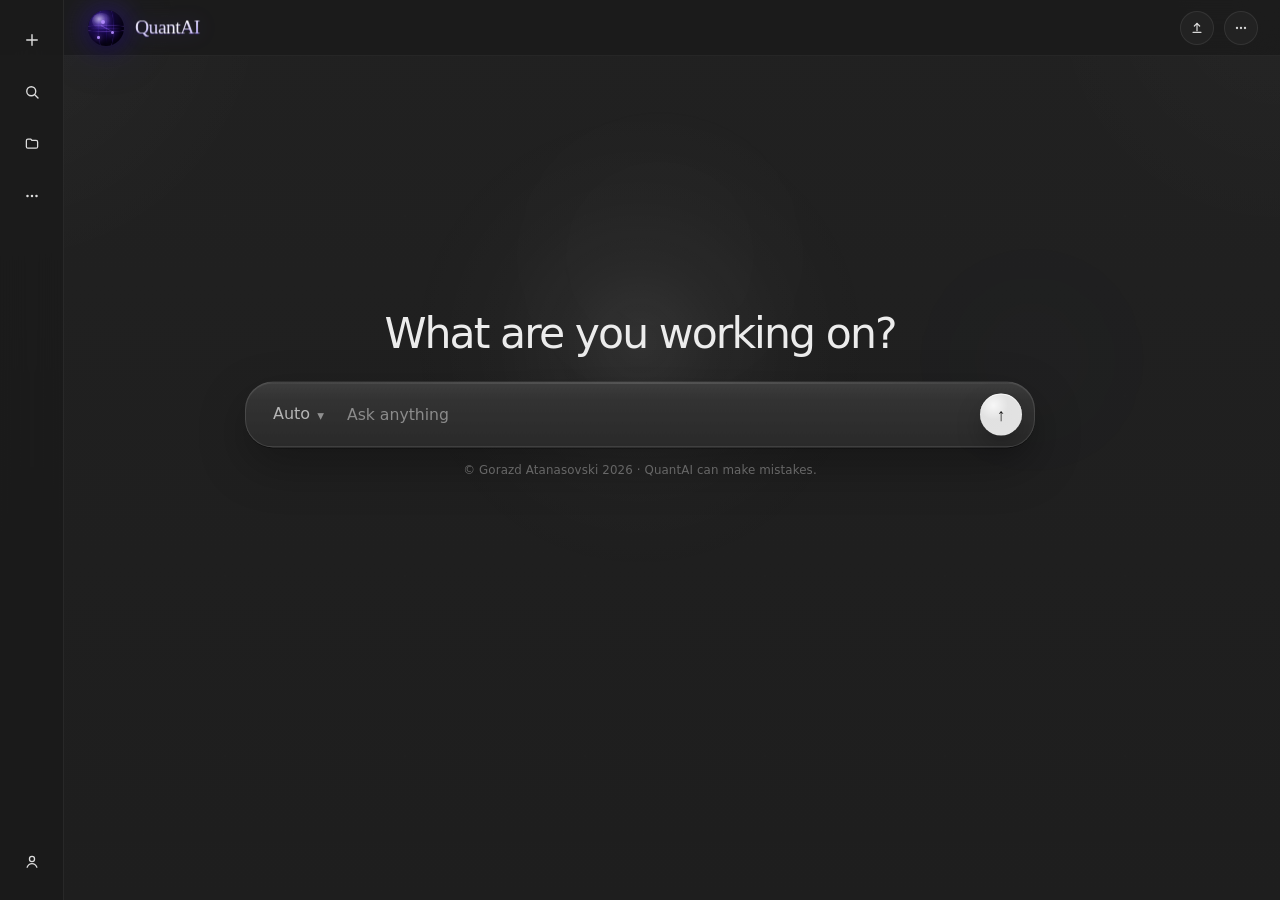
==== commit 869a2e8e: "Built site for gh-pages" ====
--- a/quantai/index.html
+++ b/quantai/index.html
@@ -1,20 +1,41 @@
 <!DOCTYPE html>
 <html lang="en">
+
 <head>
   <meta charset="utf-8" />
   <meta name="viewport" content="width=device-width,initial-scale=1" />
+
+  <meta http-equiv="Content-Security-Policy" content="
+      default-src 'self' https:;
+      script-src 'self' 'unsafe-eval'
+        https://cdn.jsdelivr.net
+        https://unpkg.com
+        https://cdnjs.cloudflare.com
+        https://*.supabase.co
+        blob:;
+      worker-src blob:;
+      connect-src 'self'
+        https://*.supabase.co
+        wss://*.supabase.co;
+      style-src 'self' 'unsafe-inline'
+        https://fonts.googleapis.com;
+      font-src
+        https://fonts.gstatic.com
+        data:;
+      img-src 'self' data: blob: https:;
+    " />
+
   <title>QuantAI</title>
 
-  <!-- ── Typographic Soul ── Cormorant Garamond × Montserrat ── -->
   <link rel="preconnect" href="https://fonts.googleapis.com" />
   <link rel="preconnect" href="https://fonts.gstatic.com" crossorigin />
   <link
     href="https://fonts.googleapis.com/css2?family=Cormorant+Garamond:ital,wght@0,300;0,400;0,500;0,600;1,300;1,400;1,500&family=Montserrat:wght@300;400;500;600&display=swap"
-    rel="stylesheet"
-  />
+    rel="stylesheet" />
 
   <link rel="stylesheet" href="./styles.css" />
 </head>
+
 <body>
   <div class="cursor-light" aria-hidden="true"></div>
   <div class="ambient ambient-a" aria-hidden="true"></div>
@@ -28,7 +49,7 @@
         <a class="sidebar-item" href="./" title="New chat" id="newChatBtn">
           <span class="sidebar-icon" aria-hidden="true">
             <svg viewBox="0 0 24 24" fill="none">
-              <path d="M12 5v14M5 12h14" stroke="currentColor" stroke-width="1.9" stroke-linecap="round"/>
+              <path d="M12 5v14M5 12h14" stroke="currentColor" stroke-width="1.9" stroke-linecap="round" />
             </svg>
           </span>
           <span class="sidebar-label">New chat</span>
@@ -37,8 +58,8 @@
         <button class="sidebar-item sidebar-button" type="button" title="Search chats" id="searchChatsBtn">
           <span class="sidebar-icon" aria-hidden="true">
             <svg viewBox="0 0 24 24" fill="none">
-              <circle cx="11" cy="11" r="6" stroke="currentColor" stroke-width="1.8"/>
-              <path d="M16 16l4 4" stroke="currentColor" stroke-width="1.8" stroke-linecap="round"/>
+              <circle cx="11" cy="11" r="6" stroke="currentColor" stroke-width="1.8" />
+              <path d="M16 16l4 4" stroke="currentColor" stroke-width="1.8" stroke-linecap="round" />
             </svg>
           </span>
           <span class="sidebar-label">Search chats</span>
@@ -47,7 +68,8 @@
         <button class="sidebar-item sidebar-button" type="button" title="Projects" id="projectsBtn">
           <span class="sidebar-icon" aria-hidden="true">
             <svg viewBox="0 0 24 24" fill="none">
-              <path d="M4.5 7.5a2 2 0 0 1 2-2h4l1.5 1.8h5.5a2 2 0 0 1 2 2v6.2a2 2 0 0 1-2 2H6.5a2 2 0 0 1-2-2z" stroke="currentColor" stroke-width="1.7" stroke-linejoin="round"/>
+              <path d="M4.5 7.5a2 2 0 0 1 2-2h4l1.5 1.8h5.5a2 2 0 0 1 2 2v6.2a2 2 0 0 1-2 2H6.5a2 2 0 0 1-2-2z"
+                stroke="currentColor" stroke-width="1.7" stroke-linejoin="round" />
             </svg>
           </span>
           <span class="sidebar-label">Projects</span>
@@ -56,9 +78,9 @@
         <button class="sidebar-item sidebar-button" type="button" title="More" id="copyLastBtn">
           <span class="sidebar-icon" aria-hidden="true" id="copyIconSvg">
             <svg viewBox="0 0 24 24" fill="currentColor">
-              <circle cx="6" cy="12" r="1.7"/>
-              <circle cx="12" cy="12" r="1.7"/>
-              <circle cx="18" cy="12" r="1.7"/>
+              <circle cx="6" cy="12" r="1.7" />
+              <circle cx="12" cy="12" r="1.7" />
+              <circle cx="18" cy="12" r="1.7" />
             </svg>
           </span>
           <span class="sidebar-label">More</span>
@@ -78,8 +100,9 @@
         <button class="sidebar-item sidebar-button sidebar-account" type="button" title="Account" id="accountBtn">
           <span class="sidebar-icon" aria-hidden="true">
             <svg viewBox="0 0 24 24" fill="none">
-              <circle cx="12" cy="8" r="3.4" stroke="currentColor" stroke-width="1.7"/>
-              <path d="M5.5 19c1.4-3.1 4-4.7 6.5-4.7S17.1 15.9 18.5 19" stroke="currentColor" stroke-width="1.7" stroke-linecap="round"/>
+              <circle cx="12" cy="8" r="3.4" stroke="currentColor" stroke-width="1.7" />
+              <path d="M5.5 19c1.4-3.1 4-4.7 6.5-4.7S17.1 15.9 18.5 19" stroke="currentColor" stroke-width="1.7"
+                stroke-linecap="round" />
             </svg>
           </span>
           <span class="sidebar-label" id="accountLabel">Account</span>
@@ -90,31 +113,36 @@
 
   <header class="topbar">
     <a class="brand" href="./" title="Refresh QuantAI">
-      <div class="brand-globe" aria-hidden="true">
-        <div class="globe-core"></div>
-        <div class="globe-orbit globe-orbit-1"></div>
-        <div class="globe-orbit globe-orbit-2"></div>
-        <div class="globe-node globe-node-1"></div>
-        <div class="globe-node globe-node-2"></div>
-        <div class="globe-node globe-node-3"></div>
-        <div class="globe-specular"></div>
-      </div>
+
+      <div class="brand-earth" aria-hidden="true">
+        <div class="earth-orbit earth-orbit-1"></div>
+        <div class="earth-orbit earth-orbit-2"></div>
+        <div class="earth-specular"></div>
+        <div class="earth-grid-h"></div>
+        <div class="earth-grid-v"></div>
+        <div class="earth-node earth-node-1"></div>
+        <div class="earth-node earth-node-2"></div>
+        <div class="earth-node earth-node-3"></div>
+        <div class="earth-connector"></div>
+      </div>
+
       <span class="brand-text">QuantAI</span>
     </a>
 
     <div class="top-actions">
       <button class="top-action" id="shareButton" type="button" title="Share">
         <svg viewBox="0 0 24 24" fill="none">
-          <path d="M12 16V5" stroke="currentColor" stroke-width="1.8" stroke-linecap="round"/>
-          <path d="M8 9l4-4 4 4" stroke="currentColor" stroke-width="1.8" stroke-linecap="round" stroke-linejoin="round"/>
-          <path d="M6 18.5h12" stroke="currentColor" stroke-width="1.8" stroke-linecap="round"/>
+          <path d="M12 16V5" stroke="currentColor" stroke-width="1.8" stroke-linecap="round" />
+          <path d="M8 9l4-4 4 4" stroke="currentColor" stroke-width="1.8" stroke-linecap="round"
+            stroke-linejoin="round" />
+          <path d="M6 18.5h12" stroke="currentColor" stroke-width="1.8" stroke-linecap="round" />
         </svg>
       </button>
       <button class="top-action" id="menuButton" type="button" title="More">
         <svg viewBox="0 0 24 24" fill="currentColor">
-          <circle cx="6" cy="12" r="1.75"/>
-          <circle cx="12" cy="12" r="1.75"/>
-          <circle cx="18" cy="12" r="1.75"/>
+          <circle cx="6" cy="12" r="1.75" />
+          <circle cx="12" cy="12" r="1.75" />
+          <circle cx="18" cy="12" r="1.75" />
         </svg>
       </button>
     </div>
@@ -145,13 +173,8 @@
             </div>
           </div>
 
-          <textarea
-            id="promptTop"
-            class="prompt-input"
-            rows="1"
-            placeholder="Ask anything"
-            aria-label="Ask anything"
-          ></textarea>
+          <textarea id="promptTop" class="prompt-input" rows="1" placeholder="Ask anything"
+            aria-label="Ask anything"></textarea>
 
           <button class="send-button" id="sendTop" type="submit" aria-label="Send">
             <span class="send-orbit" aria-hidden="true"></span>
@@ -187,13 +210,8 @@
           </div>
         </div>
 
-        <textarea
-          id="promptBottom"
-          class="prompt-input"
-          rows="1"
-          placeholder="Ask anything"
-          aria-label="Ask anything"
-        ></textarea>
+        <textarea id="promptBottom" class="prompt-input" rows="1" placeholder="Ask anything"
+          aria-label="Ask anything"></textarea>
 
         <button class="send-button" id="sendBottom" type="submit" aria-label="Send">
           <span class="send-orbit" aria-hidden="true"></span>
@@ -208,7 +226,6 @@
 
   <div class="toast" id="toast"></div>
 
-  <!-- ── Original Publication Notice Modal (preserved) ── -->
   <div class="launch-overlay hidden" id="launchOverlay" aria-hidden="true">
     <div class="launch-backdrop"></div>
     <div class="launch-modal" role="dialog" aria-modal="true" aria-labelledby="launchTitle">
@@ -220,43 +237,28 @@
     </div>
   </div>
 
-  <!-- ══════════════════════════════════════════════════════════════
-       PRICING MODAL — GLASSMORPHIC QUARTZ EDITION
-       Three-tier matrix. Zero thermodynamic rendering friction.
-  ══════════════════════════════════════════════════════════════ -->
-  <div
-    class="pricing-overlay hidden"
-    id="pricingOverlay"
-    role="dialog"
-    aria-modal="true"
-    aria-labelledby="pricingTitle"
-    aria-hidden="true"
-  >
-    <!-- Frosted glass backdrop — click to dismiss -->
+  <div class="pricing-overlay hidden" id="pricingOverlay" role="dialog" aria-modal="true" aria-labelledby="pricingTitle"
+    aria-hidden="true">
     <div class="pricing-backdrop" id="pricingBackdrop"></div>
 
-    <!-- Scrollable shell (handles tall viewports) -->
     <div class="pricing-scroll-container">
       <div class="pricing-modal">
 
-        <!-- ── Close Glyph ── -->
         <button class="pricing-close-btn" id="pricingClose" aria-label="Close pricing modal">
           <svg viewBox="0 0 24 24" fill="none" width="13" height="13">
-            <path d="M18 6L6 18M6 6l12 12" stroke="currentColor" stroke-width="1.7" stroke-linecap="round" stroke-linejoin="round"/>
+            <path d="M18 6L6 18M6 6l12 12" stroke="currentColor" stroke-width="1.7" stroke-linecap="round"
+              stroke-linejoin="round" />
           </svg>
         </button>
 
-        <!-- ── Header ── -->
         <header class="pricing-header">
-          <div class="pricing-eyebrow">Atanasovski Quant &middot; Pricing</div>
-          <h2 class="pricing-title" id="pricingTitle">Select Your Edge</h2>
-          <p class="pricing-subtitle">Three tiers. One asymmetric advantage. Zero compromise.</p>
+          <div class="pricing-eyebrow">Atanasovski Quant &middot; Architecture</div>
+          <h2 class="pricing-title" id="pricingTitle">Select Compute Node</h2>
+          <p class="pricing-subtitle">Three research protocols. One asymmetric advantage. Academic use only.</p>
         </header>
 
-        <!-- ── Three-Column Grid ── -->
         <div class="pricing-grid">
 
-          <!-- ──────────── Card 1 · Free (Base Model) ──────────── -->
           <article class="pricing-card card-free">
             <div class="card-crystal-edge" aria-hidden="true"></div>
             <div class="card-inner-shimmer" aria-hidden="true"></div>
@@ -265,8 +267,8 @@
             <h3 class="card-model-name">Quant 1.0</h3>
 
             <div class="card-price-block">
-              <span class="card-price-amount card-price-free">Free</span>
-              <span class="card-price-sub">forever</span>
+              <span class="card-price-amount card-price-free">Open</span>
+              <span class="card-price-sub">access</span>
             </div>
 
             <p class="card-description">
@@ -293,20 +295,18 @@
             </button>
           </article>
 
-          <!-- ──────────── Card 2 · Pro ($99 / mo) ──────────── -->
           <article class="pricing-card card-pro">
             <div class="card-crystal-edge" aria-hidden="true"></div>
             <div class="card-inner-shimmer" aria-hidden="true"></div>
             <div class="card-featured-aura" aria-hidden="true"></div>
 
             <div class="card-badge">Bloomberg-Trained Core</div>
-            <div class="card-tier-label">Pro Model</div>
+            <div class="card-tier-label">Academic Model</div>
             <h3 class="card-model-name">Quant Pro</h3>
 
             <div class="card-price-block">
-              <span class="card-price-currency">$</span>
-              <span class="card-price-amount">99</span>
-              <span class="card-price-period">/month</span>
+              <span class="card-price-amount">Internal</span>
+              <span class="card-price-period">network</span>
             </div>
 
             <p class="card-description">
@@ -325,11 +325,10 @@
             <div class="card-spacer"></div>
 
             <button class="card-cta-btn" type="button">
-              <span>Begin Pro</span>
+              <span>Request Access</span>
             </button>
           </article>
 
-          <!-- ──────────── Card 3 · Ultra ($299 / mo) ──────────── -->
           <article class="pricing-card card-ultra">
             <div class="card-crystal-edge" aria-hidden="true"></div>
             <div class="card-inner-shimmer" aria-hidden="true"></div>
@@ -339,9 +338,8 @@
             <h3 class="card-model-name">Quant Ultra</h3>
 
             <div class="card-price-block">
-              <span class="card-price-currency">$</span>
-              <span class="card-price-amount">299</span>
-              <span class="card-price-period">/month</span>
+              <span class="card-price-amount">Private</span>
+              <span class="card-price-period">cluster</span>
             </div>
 
             <p class="card-description">
@@ -361,53 +359,33 @@
             <div class="card-spacer"></div>
 
             <button class="card-cta-btn" type="button">
-              <span>Acquire Ultra</span>
+              <span>Request Access</span>
             </button>
           </article>
 
         </div>
-        <!-- /pricing-grid -->
-
-        <!-- ── Footer ── -->
+
         <footer class="pricing-footer">
-          <p>All tiers include access to the QuantAI interface. Institutional licensing available upon request.</p>
+          <p>All architectures represent distinct academic research protocols. Institutional collaboration available upon request. No commercial intent.</p>
         </footer>
 
       </div>
-      <!-- /pricing-modal -->
-    </div>
-    <!-- /pricing-scroll-container -->
+    </div>
   </div>
-  <!-- /pricing-overlay -->
-
-  <!-- ══════════════════════════════════════════════════════════════
-       ACCOUNT AUTHENTICATION MODAL — GLASSMORPHIC QUARTZ EDITION
-       Identity Node. Institutional access verification layer.
-  ══════════════════════════════════════════════════════════════ -->
-  <div
-    class="auth-overlay hidden"
-    id="authOverlay"
-    role="dialog"
-    aria-modal="true"
-    aria-labelledby="authTitle"
-    aria-hidden="true"
-  >
-    <!-- Frosted backdrop — click to dismiss -->
+
+  <div class="auth-overlay hidden" id="authOverlay" role="dialog" aria-modal="true" aria-labelledby="authTitle"
+    aria-hidden="true">
     <div class="auth-backdrop" id="authBackdrop"></div>
 
-    <!-- Quartz card -->
     <div class="auth-card" id="authCard">
 
-      <!-- Close glyph -->
       <button class="auth-close-btn" id="authCloseBtn" aria-label="Close authentication modal">
         <svg viewBox="0 0 24 24" fill="none" width="13" height="13">
-          <path d="M18 6L6 18M6 6l12 12"
-            stroke="currentColor" stroke-width="1.7"
-            stroke-linecap="round" stroke-linejoin="round"/>
+          <path d="M18 6L6 18M6 6l12 12" stroke="currentColor" stroke-width="1.7" stroke-linecap="round"
+            stroke-linejoin="round" />
         </svg>
       </button>
 
-      <!-- ── Intake form layer ── -->
       <div class="auth-form-inner" id="authFormInner">
 
         <div class="auth-eyebrow">Atanasovski Quant &middot; Authentication</div>
@@ -422,28 +400,13 @@
         </p>
 
         <div class="auth-input-wrap">
-          <input
-            type="text"
-            id="auth-name"
-            class="auth-text-input"
-            placeholder="Name"
-            autocomplete="name"
-            spellcheck="false"
-            aria-label="Name"
-          />
+          <input type="text" id="auth-name" class="auth-text-input" placeholder="Name" autocomplete="name"
+            spellcheck="false" aria-label="Name" />
         </div>
 
         <div class="auth-input-wrap">
-          <input
-            type="email"
-            id="auth-email"
-            class="auth-text-input"
-            placeholder="your@institution.com"
-            autocomplete="email"
-            spellcheck="false"
-            aria-label="Email address"
-            aria-describedby="authError"
-          />
+          <input type="email" id="auth-email" class="auth-text-input" placeholder="your@institution.com"
+            autocomplete="email" spellcheck="false" aria-label="Email address" aria-describedby="authError" />
           <div class="auth-error" id="authError" role="alert" aria-live="assertive">
             Enter a valid email address.
           </div>
@@ -454,15 +417,12 @@
         </button>
 
       </div>
-      <!-- /auth-form-inner -->
-
-      <!-- ── Confirmation layer — morphs in after submit ── -->
+
       <div class="auth-confirm" id="authConfirm" aria-live="polite">
         <div class="auth-confirm-glyph" aria-hidden="true">
           <svg viewBox="0 0 24 24" fill="none" width="18" height="18">
-            <path d="M5 12.5l5 5L19 7"
-              stroke="currentColor" stroke-width="1.7"
-              stroke-linecap="round" stroke-linejoin="round"/>
+            <path d="M5 12.5l5 5L19 7" stroke="currentColor" stroke-width="1.7" stroke-linecap="round"
+              stroke-linejoin="round" />
           </svg>
         </div>
         <h3 class="auth-confirm-title">Identity Verified</h3>
@@ -471,14 +431,39 @@
           Maintain signal clarity.
         </p>
       </div>
-      <!-- /auth-confirm -->
-
-    </div>
-    <!-- /auth-card -->
+
+      <div class="auth-profile" id="authProfile" aria-hidden="true">
+
+        <div class="auth-profile-header">
+          <div class="auth-profile-avatar" id="authProfileAvatar">Q</div>
+          <div class="auth-profile-badge">
+            <svg viewBox="0 0 24 24" fill="none" width="9" height="9" aria-hidden="true">
+              <path d="M5 12.5l5 5L19 7" stroke="currentColor" stroke-width="2.2" stroke-linecap="round"
+                stroke-linejoin="round" />
+            </svg>
+            Verified
+          </div>
+        </div>
+
+        <div class="auth-profile-name" id="authProfileName">—</div>
+        <div class="auth-profile-email" id="authProfileEmail">—</div>
+
+        <div class="auth-profile-divider" aria-hidden="true"></div>
+        <div class="auth-profile-meta">
+          <span class="auth-profile-meta-label">Session</span>
+          <span class="auth-profile-meta-sep" aria-hidden="true">·</span>
+          <span class="auth-profile-meta-value">Active &nbsp;·&nbsp; Institutional</span>
+        </div>
+
+        <button class="auth-profile-signout" id="authProfileSignout" type="button">
+          <span>Clear Session</span>
+        </button>
+
+      </div>
+
+    </div>
   </div>
-  <!-- /auth-overlay -->
-
-  <!-- ── Message Templates (preserved) ── -->
+
   <template id="userMessageTemplate">
     <article class="message message-user">
       <div class="message-user-bubble"></div>
@@ -497,4 +482,5 @@
 
   <script src="./app.js"></script>
 </body>
+
 </html>
--- a/quantai/styles.css
+++ b/quantai/styles.css
@@ -1,1117 +1,1393 @@
-:root{
-  --bg:#212121;
-  --bg2:#1e1e1e;
-  --panel:rgba(48,48,48,0.94);
-  --panel-soft:rgba(60,60,60,0.88);
-  --rail:rgba(27,27,27,0.94);
-  --text:#ececec;
-  --muted:#9a9a9a;
-  --border:rgba(255,255,255,0.08);
-  --border-2:rgba(255,255,255,0.12);
-  --border-3:rgba(255,255,255,0.16);
-  --shadow:0 18px 48px rgba(0,0,0,0.28);
-  --shadow-soft:0 8px 24px rgba(0,0,0,0.18);
-  --sidebar-collapsed:64px;
-  --sidebar-expanded:246px;
-  --topbar-h:56px;
-  --content-w:790px;
-  --composer-w:min(880px, calc(100vw - 108px));
-  --mx:50vw;
-  --my:38vh;
-}
-
-*{
-  box-sizing:border-box;
-}
-
-html, body{
-  margin:0;
-  min-height:100%;
+:root {
+  --bg: #212121;
+  --bg2: #1e1e1e;
+  --panel: rgba(48, 48, 48, 0.94);
+  --panel-soft: rgba(60, 60, 60, 0.88);
+  --rail: rgba(27, 27, 27, 0.94);
+  --text: #ececec;
+  --muted: #9a9a9a;
+  --border: rgba(255, 255, 255, 0.08);
+  --border-2: rgba(255, 255, 255, 0.12);
+  --border-3: rgba(255, 255, 255, 0.16);
+  --shadow: 0 18px 48px rgba(0, 0, 0, 0.28);
+  --shadow-soft: 0 8px 24px rgba(0, 0, 0, 0.18);
+  --sidebar-collapsed: 64px;
+  --sidebar-expanded: 246px;
+  --topbar-h: 56px;
+  --content-w: 790px;
+  --composer-w: min(880px, calc(100vw - 108px));
+  --mx: 50vw;
+  --my: 38vh;
+  /* ── Earth palette tokens ── */
+  --earth-core: #0d0625;
+  --earth-mid: #1e0f5c;
+  --earth-hi: rgba(120, 80, 255, 0.72);
+  --earth-glow: rgba(80, 40, 220, 0.48);
+  --earth-node: rgba(180, 140, 255, 0.92);
+  --earth-ring: rgba(150, 100, 255, 0.36);
+}
+
+* {
+  box-sizing: border-box;
+}
+
+html,
+body {
+  margin: 0;
+  min-height: 100%;
   background:
-    radial-gradient(circle at top left, rgba(255,255,255,0.03), transparent 18%),
-    radial-gradient(circle at top right, rgba(255,255,255,0.02), transparent 16%),
+    radial-gradient(circle at top left, rgba(255, 255, 255, 0.03), transparent 18%),
+    radial-gradient(circle at top right, rgba(255, 255, 255, 0.02), transparent 16%),
     linear-gradient(180deg, var(--bg) 0%, var(--bg2) 100%);
-  color:var(--text);
+  color: var(--text);
   font-family: ui-sans-serif, system-ui, -apple-system, BlinkMacSystemFont, "Segoe UI", Arial, sans-serif;
 }
 
-body{
-  overflow-x:hidden;
-}
-
-body.chat-started{
-  padding-bottom:138px;
-}
-
-body.modal-open{
-  overflow:hidden;
+body {
+  overflow-x: hidden;
+}
+
+body.chat-started {
+  padding-bottom: 138px;
+}
+
+body.modal-open {
+  overflow: hidden;
 }
 
 body.modal-open .sidebar,
 body.modal-open .topbar,
-body.modal-open .app-shell{
-  filter:blur(9px) saturate(0.92);
-  transform:translateZ(0);
-  pointer-events:none;
-  user-select:none;
-}
-
-/* ambient */
-
-.cursor-light{
-  position:fixed;
-  inset:0;
-  pointer-events:none;
-  z-index:0;
+body.modal-open .app-shell {
+  filter: blur(9px) saturate(0.92);
+  transform: translateZ(0);
+  pointer-events: none;
+  user-select: none;
+}
+
+/* ── ambient ─────────────────────────────────────────────────── */
+
+.cursor-light {
+  position: fixed;
+  inset: 0;
+  pointer-events: none;
+  z-index: 0;
   background:
-    radial-gradient(
-      380px circle at var(--mx) var(--my),
-      rgba(255,255,255,0.08) 0%,
-      rgba(255,255,255,0.035) 20%,
-      rgba(255,255,255,0.01) 38%,
-      transparent 62%
-    );
-  transition:background 0.12s linear;
-}
-
-.ambient{
-  position:fixed;
-  inset:auto;
-  pointer-events:none;
-  z-index:0;
-  filter:blur(80px);
-  opacity:0.42;
-}
-
-.ambient-a{
-  top:96px;
-  left:calc(50% - 140px);
-  width:320px;
-  height:320px;
-  border-radius:999px;
-  background:radial-gradient(circle, rgba(255,255,255,0.08) 0%, rgba(255,255,255,0.015) 48%, transparent 72%);
-  animation:ambientFloatA 16s ease-in-out infinite;
-}
-
-.ambient-b{
-  top:240px;
-  right:10vw;
-  width:240px;
-  height:240px;
-  border-radius:999px;
-  background:radial-gradient(circle, rgba(146,182,255,0.09) 0%, rgba(146,182,255,0.018) 45%, transparent 72%);
-  animation:ambientFloatB 18s ease-in-out infinite;
-}
-
-.ambient-grid{
-  position:fixed;
-  inset:0;
-  pointer-events:none;
-  z-index:0;
-  opacity:0.05;
+    radial-gradient(380px circle at var(--mx) var(--my),
+      rgba(255, 255, 255, 0.08) 0%,
+      rgba(255, 255, 255, 0.035) 20%,
+      rgba(255, 255, 255, 0.01) 38%,
+      transparent 62%);
+  transition: background 0.12s linear;
+}
+
+.ambient {
+  position: fixed;
+  inset: auto;
+  pointer-events: none;
+  z-index: 0;
+  filter: blur(80px);
+  opacity: 0.42;
+}
+
+.ambient-a {
+  top: 96px;
+  left: calc(50% - 140px);
+  width: 320px;
+  height: 320px;
+  border-radius: 999px;
+  background: radial-gradient(circle, rgba(255, 255, 255, 0.08) 0%, rgba(255, 255, 255, 0.015) 48%, transparent 72%);
+  animation: ambientFloatA 16s ease-in-out infinite;
+}
+
+.ambient-b {
+  top: 240px;
+  right: 10vw;
+  width: 240px;
+  height: 240px;
+  border-radius: 999px;
+  background: radial-gradient(circle, rgba(146, 182, 255, 0.09) 0%, rgba(146, 182, 255, 0.018) 45%, transparent 72%);
+  animation: ambientFloatB 18s ease-in-out infinite;
+}
+
+.ambient-grid {
+  position: fixed;
+  inset: 0;
+  pointer-events: none;
+  z-index: 0;
+  opacity: 0.05;
   background-image:
-    linear-gradient(rgba(255,255,255,0.05) 1px, transparent 1px),
-    linear-gradient(90deg, rgba(255,255,255,0.05) 1px, transparent 1px);
-  background-size:44px 44px;
-  mask-image:linear-gradient(180deg, rgba(255,255,255,0.8), transparent 75%);
-}
-
-.ambient-noise{
-  position:fixed;
-  inset:0;
-  pointer-events:none;
-  z-index:0;
-  opacity:0.04;
+    linear-gradient(rgba(255, 255, 255, 0.05) 1px, transparent 1px),
+    linear-gradient(90deg, rgba(255, 255, 255, 0.05) 1px, transparent 1px);
+  background-size: 44px 44px;
+  mask-image: linear-gradient(180deg, rgba(255, 255, 255, 0.8), transparent 75%);
+}
+
+.ambient-noise {
+  position: fixed;
+  inset: 0;
+  pointer-events: none;
+  z-index: 0;
+  opacity: 0.04;
   background-image:
-    radial-gradient(circle at 25% 20%, rgba(255,255,255,0.24) 0 1px, transparent 1px),
-    radial-gradient(circle at 75% 65%, rgba(255,255,255,0.16) 0 1px, transparent 1px),
-    radial-gradient(circle at 40% 80%, rgba(255,255,255,0.12) 0 1px, transparent 1px);
-  background-size:180px 180px, 210px 210px, 240px 240px;
-  mix-blend-mode:soft-light;
-}
-
-@keyframes ambientFloatA{
-  0%,100%{ transform:translate3d(0,0,0) scale(1); }
-  50%{ transform:translate3d(18px,-10px,0) scale(1.05); }
-}
-
-@keyframes ambientFloatB{
-  0%,100%{ transform:translate3d(0,0,0) scale(1); }
-  50%{ transform:translate3d(-14px,14px,0) scale(1.04); }
-}
-
-/* sidebar */
-
-.sidebar{
-  position:fixed;
-  top:0;
-  left:0;
-  bottom:0;
-  width:var(--sidebar-collapsed);
-  background:var(--rail);
-  border-right:1px solid rgba(255,255,255,0.06);
-  backdrop-filter:blur(14px);
-  transition:width 0.22s ease;
-  z-index:120;
-  overflow:hidden;
-}
-
-.sidebar:hover{
-  width:var(--sidebar-expanded);
-}
-
-.sidebar-inner{
-  height:100%;
-  padding:12px 10px;
-  display:flex;
-  flex-direction:column;
-  justify-content:space-between;
-}
-
-.sidebar-top{
-  display:flex;
-  flex-direction:column;
-  gap:8px;
-  margin-top:6px;
-}
-
-.sidebar-bottom{
-  display:flex;
-  flex-direction:column;
-  gap:8px;
-  padding-bottom:4px;
-}
-
-.sidebar-item{
-  width:100%;
-  height:44px;
-  display:flex;
-  align-items:center;
-  gap:12px;
-  padding:0 12px;
-  border-radius:14px;
-  background:transparent;
-  border:1px solid transparent;
-  color:var(--text);
-  text-decoration:none;
-  cursor:pointer;
-  transition:background 0.18s ease, border-color 0.18s ease, transform 0.18s ease;
-}
-
-.sidebar-item:hover{
-  background:rgba(255,255,255,0.05);
-  border-color:rgba(255,255,255,0.04);
-  transform:translateX(1px);
-}
-
-.sidebar-button{
-  font:inherit;
-}
-
-.sidebar-icon{
-  width:18px;
-  height:18px;
-  min-width:18px;
-  display:grid;
-  place-items:center;
-  color:#e5e5e5;
-  opacity:0.96;
-  transition:color 0.3s ease;
-}
-
-.sidebar-icon svg{
-  width:18px;
-  height:18px;
-}
-
-.sidebar-icon.copy-active{
-  color:#00ffff !important;
-  filter:drop-shadow(0 0 6px rgba(0,255,255,0.55));
-}
-
-.sidebar-label{
-  opacity:0;
-  transform:translateX(-8px);
-  transition:opacity 0.16s ease, transform 0.16s ease;
-  white-space:nowrap;
-  color:#d7d7d7;
-  font-size:0.93rem;
-  font-weight:500;
-}
-
-.sidebar:hover .sidebar-label{
-  opacity:1;
-  transform:translateX(0);
-}
-
-.sidebar-section-label{
-  margin:14px 12px 4px 12px;
-  font-size:0.72rem;
-  font-weight:600;
-  letter-spacing:0.02em;
-  color:#6f6f6f;
-  text-transform:uppercase;
-  opacity:0;
-  transition:opacity 0.16s ease, transform 0.16s ease;
-  transform:translateX(-8px);
-}
-
-.sidebar:hover .sidebar-section-label{
-  opacity:1;
-  transform:translateX(0);
-}
-
-.sidebar-recents{
-  display:flex;
-  flex-direction:column;
-  gap:4px;
-  margin-top:2px;
-}
-
-.sidebar-recents-empty{
-  display:flex;
-  align-items:center;
-  gap:10px;
-  min-height:34px;
-  padding:0 12px;
-  color:#8a8a8a;
-  opacity:0;
-  transform:translateX(-8px);
-  transition:opacity 0.16s ease, transform 0.16s ease;
-}
-
-.sidebar:hover .sidebar-recents-empty{
-  opacity:1;
-  transform:translateX(0);
-}
-
-.sidebar-recents-empty-dot{
-  width:6px;
-  height:6px;
-  min-width:6px;
-  border-radius:999px;
-  background:rgba(255,255,255,0.18);
-}
-
-.sidebar-recents-empty-text{
-  white-space:nowrap;
-  overflow:hidden;
-  text-overflow:ellipsis;
-  font-size:0.84rem;
-}
-
-.sidebar-account{
-  margin-top:auto;
-}
-
-/* topbar */
-
-.topbar{
-  position:fixed;
-  top:0;
-  left:0;
-  right:0;
-  height:var(--topbar-h);
-  display:flex;
-  align-items:center;
-  justify-content:space-between;
-  padding:0 22px 0 88px;
-  background:rgba(33,33,33,0.7);
-  backdrop-filter:blur(16px);
-  z-index:110;
-}
-
-/* ── Brand anchor — force white, no visited purple ── */
-.brand{
-  display:inline-flex;
-  align-items:center;
-  gap:10px;
-  color:#ffffff !important;
-  text-decoration:none !important;
-  font-size:1.08rem;
-  font-weight:600;
-  letter-spacing:-0.03em;
-  font-family: ui-sans-serif, system-ui, -apple-system, BlinkMacSystemFont, "Segoe UI", Arial, sans-serif;
-  transition:opacity 0.16s ease;
-  -webkit-text-decoration:none !important;
-}
-
-.brand:visited{
-  color:#ffffff !important;
-  text-decoration:none !important;
-}
-
-.brand:hover{
-  opacity:0.92;
-}
-
-/* ── Logo image — constrained, glowing ── */
-.brand-logo{
-  max-height:38px;
-  width:auto;
-  object-fit:contain;
-  display:block;
-  flex-shrink:0;
-  filter:drop-shadow(0 0 10px rgba(255,255,255,0.15));
-  transition:filter 0.22s ease;
-}
-
-.brand:hover .brand-logo{
-  filter:drop-shadow(0 0 16px rgba(255,255,255,0.28));
-}
-
-.brand-text{
-  transform:translateY(-0.5px);
-  color:#ffffff !important;
-}
-
-.top-actions{
-  display:flex;
-  align-items:center;
-  gap:10px;
-}
-
-.top-action{
-  width:34px;
-  height:34px;
-  display:grid;
-  place-items:center;
-  border-radius:999px;
-  border:1px solid var(--border);
-  background:rgba(255,255,255,0.03);
-  color:#d8d8d8;
-  cursor:pointer;
-  transition:background 0.16s ease, transform 0.16s ease, border-color 0.16s ease;
-}
-
-.top-action svg{
-  width:16px;
-  height:16px;
-}
-
-.top-action:hover{
-  background:rgba(255,255,255,0.06);
-  border-color:rgba(255,255,255,0.12);
-  transform:translateY(-1px);
-}
-
-/* main */
-
-.app-shell{
-  position:relative;
-  z-index:1;
-  width:100%;
-  max-width:var(--content-w);
-  margin:0 auto;
-  padding-top:calc(var(--topbar-h) + 6px);
-}
-
-.hero{
-  min-height:calc(100vh - 120px);
-  display:flex;
-  flex-direction:column;
-  align-items:center;
-  justify-content:center;
-  transform:translateY(-6.5vh);
-  animation:heroLift 320ms ease;
-}
-
-body.chat-started .hero{
-  min-height:auto;
-  justify-content:flex-start;
-  transform:none;
-  padding-top:8px;
-  animation:none;
-}
-
-.headline{
-  margin:0 0 22px 0;
-  text-align:center;
-  font-size:clamp(2rem, 4vw, 2.66rem);
-  font-weight:500;
-  letter-spacing:-0.045em;
-  text-wrap:balance;
-}
-
-body.chat-started .headline{
-  display:none;
-}
-
-@keyframes heroLift{
-  from{
-    opacity:0;
-    transform:translateY(-4.8vh);
-  }
-  to{
-    opacity:1;
-    transform:translateY(-6.5vh);
-  }
-}
-
-.messages{
-  width:100%;
-  max-width:760px;
-  margin:0 auto;
-  display:flex;
-  flex-direction:column;
-  gap:18px;
-}
-
-.composer-wrap{
-  width:100%;
-  display:flex;
-  justify-content:center;
-}
-
-.composer-wrap-top{
-  margin-top:2px;
-}
-
-body.chat-started .composer-wrap-top{
-  display:none;
-}
-
-.composer-wrap-bottom{
-  display:none;
-}
-
-body.chat-started .composer-wrap-bottom{
-  display:flex;
-  position:fixed;
-  left:50%;
-  bottom:38px;
-  transform:translateX(-50%);
-  width:var(--composer-w);
-  z-index:115;
-}
-
-.composer{
-  position:relative;
-  width:var(--composer-w);
-  display:flex;
-  align-items:center;
-  gap:10px;
-  padding:10px 12px;
-  border-radius:28px;
-  border:1px solid var(--border-2);
+    radial-gradient(circle at 25% 20%, rgba(255, 255, 255, 0.24) 0 1px, transparent 1px),
+    radial-gradient(circle at 75% 65%, rgba(255, 255, 255, 0.16) 0 1px, transparent 1px),
+    radial-gradient(circle at 40% 80%, rgba(255, 255, 255, 0.12) 0 1px, transparent 1px);
+  background-size: 180px 180px, 210px 210px, 240px 240px;
+  mix-blend-mode: soft-light;
+}
+
+@keyframes ambientFloatA {
+
+  0%,
+  100% {
+    transform: translate3d(0, 0, 0) scale(1);
+  }
+
+  50% {
+    transform: translate3d(18px, -10px, 0) scale(1.05);
+  }
+}
+
+@keyframes ambientFloatB {
+
+  0%,
+  100% {
+    transform: translate3d(0, 0, 0) scale(1);
+  }
+
+  50% {
+    transform: translate3d(-14px, 14px, 0) scale(1.04);
+  }
+}
+
+/* ── sidebar ─────────────────────────────────────────────────── */
+
+.sidebar {
+  position: fixed;
+  top: 0;
+  left: 0;
+  bottom: 0;
+  width: var(--sidebar-collapsed);
+  background: var(--rail);
+  border-right: 1px solid rgba(255, 255, 255, 0.06);
+  backdrop-filter: blur(18px) saturate(1.1);
+  -webkit-backdrop-filter: blur(18px) saturate(1.1);
+  transition: width 0.24s cubic-bezier(0.16, 1, 0.3, 1);
+  z-index: 120;
+  overflow: hidden;
+}
+
+.sidebar:hover {
+  width: var(--sidebar-expanded);
+}
+
+.sidebar-inner {
+  height: 100%;
+  padding: 12px 10px;
+  display: flex;
+  flex-direction: column;
+  justify-content: space-between;
+}
+
+.sidebar-top {
+  display: flex;
+  flex-direction: column;
+  gap: 8px;
+  margin-top: 6px;
+}
+
+.sidebar-bottom {
+  display: flex;
+  flex-direction: column;
+  gap: 8px;
+  padding-bottom: 4px;
+}
+
+.sidebar-item {
+  width: 100%;
+  height: 44px;
+  display: flex;
+  align-items: center;
+  gap: 12px;
+  padding: 0 12px;
+  border-radius: 14px;
+  background: transparent;
+  border: 1px solid transparent;
+  color: var(--text);
+  text-decoration: none;
+  cursor: pointer;
+  transition: background 0.20s ease, border-color 0.20s ease, transform 0.20s cubic-bezier(0.34, 1.56, 0.64, 1);
+}
+
+.sidebar-item:hover {
+  background: rgba(255, 255, 255, 0.055);
+  border-color: rgba(255, 255, 255, 0.05);
+  transform: translateX(2px);
+}
+
+.sidebar-button {
+  font: inherit;
+}
+
+.sidebar-icon {
+  width: 18px;
+  height: 18px;
+  min-width: 18px;
+  display: grid;
+  place-items: center;
+  color: #e5e5e5;
+  opacity: 0.96;
+  transition: color 0.3s ease;
+}
+
+.sidebar-icon svg {
+  width: 18px;
+  height: 18px;
+}
+
+.sidebar-icon.copy-active {
+  color: #00ffff !important;
+  filter: drop-shadow(0 0 6px rgba(0, 255, 255, 0.55));
+}
+
+.sidebar-label {
+  opacity: 0;
+  transform: translateX(-8px);
+  transition: opacity 0.18s ease, transform 0.18s ease;
+  white-space: nowrap;
+  color: #d7d7d7;
+  font-size: 0.93rem;
+  font-weight: 500;
+}
+
+.sidebar:hover .sidebar-label {
+  opacity: 1;
+  transform: translateX(0);
+}
+
+.sidebar-section-label {
+  margin: 14px 12px 4px 12px;
+  font-size: 0.72rem;
+  font-weight: 600;
+  letter-spacing: 0.02em;
+  color: #6f6f6f;
+  text-transform: uppercase;
+  opacity: 0;
+  transition: opacity 0.16s ease, transform 0.16s ease;
+  transform: translateX(-8px);
+}
+
+.sidebar:hover .sidebar-section-label {
+  opacity: 1;
+  transform: translateX(0);
+}
+
+.sidebar-recents {
+  display: flex;
+  flex-direction: column;
+  gap: 4px;
+  margin-top: 2px;
+}
+
+.sidebar-recents-empty {
+  display: flex;
+  align-items: center;
+  gap: 10px;
+  min-height: 34px;
+  padding: 0 12px;
+  color: #8a8a8a;
+  opacity: 0;
+  transform: translateX(-8px);
+  transition: opacity 0.16s ease, transform 0.16s ease;
+}
+
+.sidebar:hover .sidebar-recents-empty {
+  opacity: 1;
+  transform: translateX(0);
+}
+
+.sidebar-recents-empty-dot {
+  width: 6px;
+  height: 6px;
+  min-width: 6px;
+  border-radius: 999px;
+  background: rgba(255, 255, 255, 0.18);
+}
+
+.sidebar-recents-empty-text {
+  white-space: nowrap;
+  overflow: hidden;
+  text-overflow: ellipsis;
+  font-size: 0.84rem;
+}
+
+.sidebar-account {
+  margin-top: auto;
+}
+
+/* ── topbar ──────────────────────────────────────────────────── */
+
+.topbar {
+  position: fixed;
+  top: 0;
+  left: 0;
+  right: 0;
+  height: var(--topbar-h);
+  display: flex;
+  align-items: center;
+  justify-content: space-between;
+  padding: 0 22px 0 88px;
+  background: rgba(26, 26, 26, 0.78);
+  backdrop-filter: blur(22px) saturate(1.08);
+  -webkit-backdrop-filter: blur(22px) saturate(1.08);
+  border-bottom: 1px solid rgba(255, 255, 255, 0.05);
+  z-index: 110;
+}
+
+/* ══════════════════════════════════════════════════════════════════════
+   BRAND ANCHOR — Pure CSS Volumetric Earth + Metallic Logotype
+   ──────────────────────────────────────────────────────────────────────
+   Earth: deep-pool indigo/purple sphere, specular sheen, orbital rings,
+   glowing network nodes. Liquid levitation physics on the whole anchor.
+   Logotype: Cormorant Garamond with extruded metallic gradient, mirror-
+   polished silver-to-violet spectral sweep.
+══════════════════════════════════════════════════════════════════════ */
+
+.brand {
+  display: inline-flex;
+  align-items: center;
+  gap: 11px;
+  text-decoration: none !important;
+  -webkit-text-decoration: none !important;
+  font-family: 'Cormorant Garamond', Georgia, 'Times New Roman', serif;
+  font-size: 1.22rem;
+  font-weight: 500;
+  letter-spacing: -0.025em;
+  color: transparent;
+  /* Levitation spring — liquid physics */
+  transition:
+    transform 0.46s cubic-bezier(0.34, 1.56, 0.64, 1),
+    filter 0.38s cubic-bezier(0.16, 1, 0.3, 1);
+  will-change: transform, filter;
+}
+
+.brand:visited {
+  color: transparent !important;
+  text-decoration: none !important;
+}
+
+.brand:hover {
+  transform: translateY(-3px);
+  filter: drop-shadow(0 8px 24px rgba(90, 40, 240, 0.28));
+}
+
+/* ── CSS Volumetric 3D Earth ─────────────────────────────────── */
+
+.brand-earth {
+  position: relative;
+  width: 36px;
+  height: 36px;
+  min-width: 36px;
+  border-radius: 50%;
+  flex-shrink: 0;
+  /* Deep-pool sphere — layered radial gradients simulate volumetric depth */
   background:
-    linear-gradient(180deg, rgba(255,255,255,0.04) 0%, rgba(255,255,255,0.015) 16%, transparent 28%),
-    linear-gradient(180deg, rgba(54,54,54,0.96) 0%, rgba(42,42,42,0.96) 100%);
-  box-shadow:var(--shadow), inset 0 1px 0 rgba(255,255,255,0.06);
-  overflow:visible;
-}
-
-.composer::before{
-  content:"";
-  position:absolute;
-  inset:1px;
-  border-radius:27px;
+    radial-gradient(circle at 36% 30%, var(--earth-hi) 0%, transparent 40%),
+    radial-gradient(circle at 70% 68%, rgba(60, 20, 180, 0.52) 0%, transparent 36%),
+    radial-gradient(circle at 22% 70%, rgba(80, 30, 200, 0.28) 0%, transparent 32%),
+    radial-gradient(circle at 50% 50%, var(--earth-mid) 0%, var(--earth-core) 65%, #050210 100%);
+  /* Volumetric shadow stack — concave depth + external corona */
+  box-shadow:
+    inset -5px -6px 16px rgba(0, 0, 0, 0.95),
+    inset 3px 3px 12px rgba(100, 60, 255, 0.32),
+    inset 0 0 28px rgba(30, 10, 80, 0.60),
+    0 0 28px var(--earth-glow),
+    0 0 60px rgba(60, 20, 180, 0.22),
+    0 4px 18px rgba(0, 0, 0, 0.62);
+  overflow: hidden;
+  transition:
+    box-shadow 0.44s cubic-bezier(0.16, 1, 0.3, 1),
+    transform 0.46s cubic-bezier(0.34, 1.56, 0.64, 1);
+  will-change: box-shadow, transform;
+}
+
+.brand:hover .brand-earth {
+  box-shadow:
+    inset -5px -6px 16px rgba(0, 0, 0, 0.95),
+    inset 3px 3px 12px rgba(140, 90, 255, 0.50),
+    inset 0 0 30px rgba(40, 10, 90, 0.65),
+    0 0 42px rgba(100, 60, 255, 0.72),
+    0 0 80px rgba(80, 40, 220, 0.34),
+    0 6px 24px rgba(0, 0, 0, 0.70);
+  transform: scale(1.08);
+}
+
+/* Specular highlight — point-light sheen on upper-left face of sphere */
+.earth-specular {
+  position: absolute;
+  width: 52%;
+  height: 44%;
+  top: 9%;
+  left: 12%;
+  border-radius: 50%;
+  background: radial-gradient(ellipse at 38% 38%,
+      rgba(255, 255, 255, 0.60) 0%,
+      rgba(200, 180, 255, 0.22) 38%,
+      transparent 68%);
+  pointer-events: none;
+  z-index: 5;
+}
+
+/* Orbital ring 1 — primary equatorial orbit — perspective tilt */
+.earth-orbit {
+  position: absolute;
+  border-radius: 50%;
+  pointer-events: none;
+  z-index: 3;
+}
+
+.earth-orbit-1 {
+  width: 134%;
+  height: 58%;
+  top: 21%;
+  left: -17%;
+  border: 1px solid rgba(160, 110, 255, 0.38);
+  box-shadow: 0 0 8px rgba(130, 80, 255, 0.14), inset 0 0 4px rgba(130, 80, 255, 0.08);
+  transform: rotateX(72deg);
+  animation: orbitRotate1 22s linear infinite;
+}
+
+/* Orbital ring 2 — secondary polar orbit */
+.earth-orbit-2 {
+  width: 82%;
+  height: 138%;
+  top: -19%;
+  left: 9%;
+  border: 1px solid rgba(120, 80, 255, 0.20);
+  box-shadow: 0 0 5px rgba(110, 70, 255, 0.10);
+  transform: rotateY(58deg);
+  animation: orbitRotate2 30s linear infinite reverse;
+}
+
+@keyframes orbitRotate1 {
+  from {
+    transform: rotateX(72deg) rotateZ(0deg);
+  }
+
+  to {
+    transform: rotateX(72deg) rotateZ(360deg);
+  }
+}
+
+@keyframes orbitRotate2 {
+  from {
+    transform: rotateY(58deg) rotateZ(0deg);
+  }
+
+  to {
+    transform: rotateY(58deg) rotateZ(360deg);
+  }
+}
+
+/* Latitude seam — equatorial grid line */
+.earth-grid-h {
+  position: absolute;
+  width: 90%;
+  height: 1px;
+  top: 50%;
+  left: 5%;
+  background: linear-gradient(90deg, transparent, rgba(130, 80, 255, 0.22), transparent);
+  pointer-events: none;
+  z-index: 4;
+}
+
+/* Meridian seam — prime longitude grid line */
+.earth-grid-v {
+  position: absolute;
+  width: 1px;
+  height: 90%;
+  top: 5%;
+  left: 50%;
+  background: linear-gradient(180deg, transparent, rgba(120, 80, 255, 0.16), transparent);
+  pointer-events: none;
+  z-index: 4;
+}
+
+/* Glowing network nodes — dark-pool intercept markers */
+.earth-node {
+  position: absolute;
+  border-radius: 50%;
+  background: var(--earth-node);
+  pointer-events: none;
+  z-index: 6;
+}
+
+.earth-node-1 {
+  width: 4.5px;
+  height: 4.5px;
+  top: 27%;
+  left: 36%;
+  box-shadow: 0 0 7px rgba(160, 110, 255, 0.90), 0 0 14px rgba(130, 80, 255, 0.45);
+  animation: nodePulse 3.4s cubic-bezier(0.4, 0, 0.6, 1) infinite;
+}
+
+.earth-node-2 {
+  width: 3.2px;
+  height: 3.2px;
+  top: 57%;
+  left: 64%;
+  box-shadow: 0 0 6px rgba(160, 110, 255, 0.85), 0 0 12px rgba(130, 80, 255, 0.40);
+  animation: nodePulse 2.9s cubic-bezier(0.4, 0, 0.6, 1) infinite 0.75s;
+}
+
+.earth-node-3 {
+  width: 2.6px;
+  height: 2.6px;
+  top: 72%;
+  left: 26%;
+  box-shadow: 0 0 5px rgba(150, 100, 255, 0.80), 0 0 10px rgba(120, 70, 255, 0.36);
+  animation: nodePulse 3.8s cubic-bezier(0.4, 0, 0.6, 1) infinite 1.4s;
+}
+
+/* Sub-pixel connector arc between nodes 1 and 2 */
+.earth-connector {
+  position: absolute;
+  width: 36%;
+  height: 1px;
+  top: 41%;
+  left: 36%;
+  background: linear-gradient(90deg, rgba(160, 110, 255, 0.52), rgba(160, 110, 255, 0.18));
+  transform: rotate(28deg);
+  transform-origin: left center;
+  pointer-events: none;
+  z-index: 5;
+}
+
+@keyframes nodePulse {
+
+  0%,
+  100% {
+    opacity: 0.48;
+    transform: scale(1);
+  }
+
+  50% {
+    opacity: 1;
+    transform: scale(1.8);
+    box-shadow: 0 0 12px rgba(170, 120, 255, 1), 0 0 22px rgba(140, 90, 255, 0.55);
+  }
+}
+
+/* ── Metallic extruded logotype ──────────────────────────────── */
+/* Cormorant Garamond + spectral silver-violet gradient = institutional apex */
+
+.brand-text {
+  display: inline-block;
+  transform: translateY(-0.5px);
+  font-family: 'Cormorant Garamond', Georgia, 'Times New Roman', serif;
+  font-size: 1.22rem;
+  font-weight: 500;
+  letter-spacing: -0.025em;
+  /* Extruded metallic gradient — mirror polish */
+  background: linear-gradient(138deg,
+      rgba(255, 255, 255, 1.00) 0%,
+      rgba(218, 210, 255, 0.96) 18%,
+      rgba(255, 255, 255, 1.00) 36%,
+      rgba(190, 175, 255, 0.92) 54%,
+      rgba(255, 255, 255, 0.98) 72%,
+      rgba(210, 200, 255, 0.94) 88%,
+      rgba(255, 255, 255, 1.00) 100%);
+  background-size: 200% 100%;
+  -webkit-background-clip: text;
+  background-clip: text;
+  -webkit-text-fill-color: transparent;
+  color: transparent !important;
+  /* Subtle corona drop-shadow for extrusion illusion */
+  filter: drop-shadow(0 1px 0 rgba(80, 40, 200, 0.30)) drop-shadow(0 0 10px rgba(100, 60, 255, 0.22));
+  transition:
+    filter 0.38s cubic-bezier(0.16, 1, 0.3, 1),
+    background-position 0.44s ease;
+  will-change: filter, background-position;
+}
+
+.brand:hover .brand-text {
+  background-position: 100% 0;
+  filter: drop-shadow(0 1px 0 rgba(100, 60, 255, 0.50)) drop-shadow(0 0 18px rgba(120, 80, 255, 0.45));
+}
+
+/* ── Top action buttons ──────────────────────────────────────── */
+
+.top-actions {
+  display: flex;
+  align-items: center;
+  gap: 10px;
+}
+
+.top-action {
+  width: 34px;
+  height: 34px;
+  display: grid;
+  place-items: center;
+  border-radius: 999px;
+  border: 1px solid var(--border);
+  background: rgba(255, 255, 255, 0.03);
+  color: #d8d8d8;
+  cursor: pointer;
+  transition: background 0.20s ease, transform 0.24s cubic-bezier(0.34, 1.56, 0.64, 1), border-color 0.20s ease, box-shadow 0.24s ease;
+}
+
+.top-action svg {
+  width: 16px;
+  height: 16px;
+}
+
+.top-action:hover {
+  background: rgba(255, 255, 255, 0.07);
+  border-color: rgba(255, 255, 255, 0.13);
+  transform: translateY(-2px);
+  box-shadow: 0 4px 16px rgba(0, 0, 0, 0.22);
+}
+
+/* ── main ─────────────────────────────────────────────────────── */
+
+.app-shell {
+  position: relative;
+  z-index: 1;
+  width: 100%;
+  max-width: var(--content-w);
+  margin: 0 auto;
+  padding-top: calc(var(--topbar-h) + 6px);
+}
+
+.hero {
+  min-height: calc(100vh - 120px);
+  display: flex;
+  flex-direction: column;
+  align-items: center;
+  justify-content: center;
+  transform: translateY(-6.5vh);
+  animation: heroLift 320ms ease;
+}
+
+body.chat-started .hero {
+  min-height: auto;
+  justify-content: flex-start;
+  transform: none;
+  padding-top: 8px;
+  animation: none;
+}
+
+.headline {
+  margin: 0 0 22px 0;
+  text-align: center;
+  font-size: clamp(2rem, 4vw, 2.66rem);
+  font-weight: 500;
+  letter-spacing: -0.045em;
+  text-wrap: balance;
+}
+
+body.chat-started .headline {
+  display: none;
+}
+
+@keyframes heroLift {
+  from {
+    opacity: 0;
+    transform: translateY(-4.8vh);
+  }
+
+  to {
+    opacity: 1;
+    transform: translateY(-6.5vh);
+  }
+}
+
+.messages {
+  width: 100%;
+  max-width: 760px;
+  margin: 0 auto;
+  display: flex;
+  flex-direction: column;
+  gap: 18px;
+}
+
+.composer-wrap {
+  width: 100%;
+  display: flex;
+  justify-content: center;
+}
+
+.composer-wrap-top {
+  margin-top: 2px;
+}
+
+body.chat-started .composer-wrap-top {
+  display: none;
+}
+
+.composer-wrap-bottom {
+  display: none;
+}
+
+body.chat-started .composer-wrap-bottom {
+  display: flex;
+  position: fixed;
+  left: 50%;
+  bottom: 38px;
+  transform: translateX(-50%);
+  width: var(--composer-w);
+  z-index: 115;
+}
+
+.composer {
+  position: relative;
+  width: var(--composer-w);
+  display: flex;
+  align-items: center;
+  gap: 10px;
+  padding: 10px 12px;
+  border-radius: 28px;
+  border: 1px solid var(--border-2);
   background:
-    radial-gradient(
-      240px circle at var(--mx) var(--my),
-      rgba(255,255,255,0.08),
-      transparent 62%
-    );
-  opacity:0.75;
-  pointer-events:none;
-}
-
-.composer::after{
-  content:"";
-  position:absolute;
-  inset:0;
-  background:linear-gradient(110deg, transparent 28%, rgba(255,255,255,0.03) 49%, transparent 72%);
-  transform:translateX(-120%);
-  transition:transform 0.55s ease;
-  pointer-events:none;
+    linear-gradient(180deg, rgba(255, 255, 255, 0.04) 0%, rgba(255, 255, 255, 0.015) 16%, transparent 28%),
+    linear-gradient(180deg, rgba(54, 54, 54, 0.97) 0%, rgba(42, 42, 42, 0.97) 100%);
+  box-shadow:
+    var(--shadow),
+    inset 0 1px 0 rgba(255, 255, 255, 0.07),
+    0 1px 0 rgba(0, 0, 0, 0.40);
+  overflow: visible;
+}
+
+.composer::before {
+  content: "";
+  position: absolute;
+  inset: 1px;
+  border-radius: 27px;
+  background:
+    radial-gradient(240px circle at var(--mx) var(--my),
+      rgba(255, 255, 255, 0.08),
+      transparent 62%);
+  opacity: 0.75;
+  pointer-events: none;
+}
+
+.composer::after {
+  content: "";
+  position: absolute;
+  inset: 0;
+  background: linear-gradient(110deg, transparent 28%, rgba(255, 255, 255, 0.03) 49%, transparent 72%);
+  transform: translateX(-120%);
+  transition: transform 0.60s cubic-bezier(0.16, 1, 0.3, 1);
+  pointer-events: none;
 }
 
 .composer:hover::after,
-.composer:focus-within::after{
-  transform:translateX(120%);
-}
-
-.composer:focus-within{
-  border-color:var(--border-3);
-}
-
-/* ── Input pulse animation — triggered on search focus ── */
-@keyframes inputPulse{
-  0%   { border-color: var(--border-3); box-shadow: var(--shadow), 0 0 0 0 rgba(255,255,255,0.0); }
-  30%  { border-color: rgba(255,255,255,0.42); box-shadow: var(--shadow), 0 0 0 5px rgba(255,255,255,0.06); }
-  60%  { border-color: rgba(255,255,255,0.28); box-shadow: var(--shadow), 0 0 0 9px rgba(255,255,255,0.03); }
-  100% { border-color: var(--border-3); box-shadow: var(--shadow), 0 0 0 0 rgba(255,255,255,0.0); }
-}
-
-.composer.search-pulse{
+.composer:focus-within::after {
+  transform: translateX(120%);
+}
+
+.composer:focus-within {
+  border-color: var(--border-3);
+  box-shadow:
+    var(--shadow),
+    inset 0 1px 0 rgba(255, 255, 255, 0.09),
+    0 0 0 1px rgba(255, 255, 255, 0.04);
+}
+
+/* ── Input pulse animation ── */
+@keyframes inputPulse {
+  0% {
+    border-color: var(--border-3);
+    box-shadow: var(--shadow), 0 0 0 0 rgba(255, 255, 255, 0.0);
+  }
+
+  30% {
+    border-color: rgba(255, 255, 255, 0.42);
+    box-shadow: var(--shadow), 0 0 0 5px rgba(255, 255, 255, 0.06);
+  }
+
+  60% {
+    border-color: rgba(255, 255, 255, 0.28);
+    box-shadow: var(--shadow), 0 0 0 9px rgba(255, 255, 255, 0.03);
+  }
+
+  100% {
+    border-color: var(--border-3);
+    box-shadow: var(--shadow), 0 0 0 0 rgba(255, 255, 255, 0.0);
+  }
+}
+
+.composer.search-pulse {
   animation: inputPulse 0.78s cubic-bezier(0.16, 1, 0.3, 1) forwards;
 }
 
-.composer-shine{
-  position:absolute;
-  top:0;
-  left:14px;
-  right:14px;
-  height:1px;
-  background:linear-gradient(90deg, transparent, rgba(255,255,255,0.22), transparent);
-  pointer-events:none;
-  opacity:0.8;
-}
-
-.mode-cluster{
-  position:relative;
-  flex:0 0 auto;
-  display:flex;
-  align-items:center;
-  z-index:20;
-}
-
-.mode-button{
-  height:42px;
-  display:inline-flex;
-  align-items:center;
-  justify-content:center;
-  gap:7px;
-  padding:0 11px 0 12px;
-  margin-left:3px;
-  border:none;
-  border-radius:999px;
-  background:transparent;
-  color:#b5b5b5;
-  font:inherit;
-  cursor:pointer;
-  transition:background 0.16s ease, color 0.16s ease;
+.composer-shine {
+  position: absolute;
+  top: 0;
+  left: 14px;
+  right: 14px;
+  height: 1px;
+  background: linear-gradient(90deg, transparent, rgba(255, 255, 255, 0.22), transparent);
+  pointer-events: none;
+  opacity: 0.8;
+}
+
+.mode-cluster {
+  position: relative;
+  flex: 0 0 auto;
+  display: flex;
+  align-items: center;
+  z-index: 20;
+}
+
+.mode-button {
+  height: 42px;
+  display: inline-flex;
+  align-items: center;
+  justify-content: center;
+  gap: 7px;
+  padding: 0 11px 0 12px;
+  margin-left: 3px;
+  border: none;
+  border-radius: 999px;
+  background: transparent;
+  color: #b5b5b5;
+  font: inherit;
+  cursor: pointer;
+  transition: background 0.18s ease, color 0.18s ease;
 }
 
 .mode-button:hover,
-.mode-button.is-open{
-  background:rgba(255,255,255,0.05);
-  color:#dedede;
-}
-
-.mode-label{
-  display:inline-flex;
-  align-items:center;
-  line-height:1;
-  transform:translateY(-0.5px);
-}
-
-.mode-chevron{
-  display:inline-flex;
-  align-items:center;
-  justify-content:center;
-  line-height:1;
-  opacity:0.72;
-  font-size:0.84rem;
-  transform:translateY(0.5px);
-}
-
-.mode-menu{
-  position:absolute;
-  left:0;
-  bottom:56px;
-  width:194px;
-  display:flex;
-  flex-direction:column;
-  gap:4px;
-  padding:8px;
-  border-radius:18px;
-  border:1px solid var(--border);
-  background:rgba(42,42,42,0.985);
-  box-shadow:0 24px 60px rgba(0,0,0,0.42);
-  animation:menuLift 140ms ease;
-  z-index:500;
-  pointer-events:auto;
-}
-
-.mode-menu.hidden{
-  display:none;
-}
-
-@keyframes menuLift{
-  from{
-    opacity:0;
-    transform:translateY(6px);
-  }
-  to{
-    opacity:1;
-    transform:translateY(0);
-  }
-}
-
-.mode-menu button{
-  text-align:left;
-  padding:10px 12px;
-  border:none;
-  border-radius:12px;
-  background:transparent;
-  color:var(--text);
-  font:inherit;
-  cursor:pointer;
-}
-
-.mode-menu button:hover{
-  background:rgba(255,255,255,0.06);
-}
-
-.prompt-input{
-  flex:1 1 auto;
-  min-height:42px;
-  max-height:220px;
-  resize:none;
-  padding:10px 2px;
-  border:none;
-  outline:none;
-  background:transparent;
-  color:var(--text);
-  font:inherit;
-  font-size:0.98rem;
-  line-height:1.5;
-  z-index:2;
-}
-
-.prompt-input::placeholder{
-  color:#8b8b8b;
-}
-
-.send-button{
-  position:relative;
-  width:42px;
-  height:42px;
-  min-width:42px;
-  display:grid;
-  place-items:center;
-  border:none;
-  border-radius:999px;
+.mode-button.is-open {
+  background: rgba(255, 255, 255, 0.055);
+  color: #dedede;
+}
+
+.mode-label {
+  display: inline-flex;
+  align-items: center;
+  line-height: 1;
+  transform: translateY(-0.5px);
+}
+
+.mode-chevron {
+  display: inline-flex;
+  align-items: center;
+  justify-content: center;
+  line-height: 1;
+  opacity: 0.72;
+  font-size: 0.84rem;
+  transform: translateY(0.5px);
+}
+
+.mode-menu {
+  position: absolute;
+  left: 0;
+  bottom: 56px;
+  width: 194px;
+  display: flex;
+  flex-direction: column;
+  gap: 4px;
+  padding: 8px;
+  border-radius: 18px;
+  border: 1px solid var(--border);
+  background: rgba(36, 36, 36, 0.98);
+  box-shadow:
+    0 28px 70px rgba(0, 0, 0, 0.48),
+    0 8px 24px rgba(0, 0, 0, 0.28),
+    inset 0 1px 0 rgba(255, 255, 255, 0.06);
+  backdrop-filter: blur(20px) saturate(1.1);
+  -webkit-backdrop-filter: blur(20px) saturate(1.1);
+  animation: menuLift 160ms cubic-bezier(0.16, 1, 0.3, 1);
+  z-index: 500;
+  pointer-events: auto;
+}
+
+.mode-menu.hidden {
+  display: none;
+}
+
+@keyframes menuLift {
+  from {
+    opacity: 0;
+    transform: translateY(8px) scale(0.97);
+  }
+
+  to {
+    opacity: 1;
+    transform: translateY(0) scale(1);
+  }
+}
+
+.mode-menu button {
+  text-align: left;
+  padding: 10px 12px;
+  border: none;
+  border-radius: 12px;
+  background: transparent;
+  color: var(--text);
+  font: inherit;
+  cursor: pointer;
+  transition: background 0.15s ease;
+}
+
+.mode-menu button:hover {
+  background: rgba(255, 255, 255, 0.07);
+}
+
+.prompt-input {
+  flex: 1 1 auto;
+  min-height: 42px;
+  max-height: 220px;
+  resize: none;
+  padding: 10px 2px;
+  border: none;
+  outline: none;
+  background: transparent;
+  color: var(--text);
+  font: inherit;
+  font-size: 0.98rem;
+  line-height: 1.5;
+  z-index: 2;
+}
+
+.prompt-input::placeholder {
+  color: #8b8b8b;
+}
+
+.send-button {
+  position: relative;
+  width: 42px;
+  height: 42px;
+  min-width: 42px;
+  display: grid;
+  place-items: center;
+  border: none;
+  border-radius: 999px;
   background:
-    radial-gradient(circle at 32% 28%, rgba(255,255,255,0.96), rgba(255,255,255,0.86) 35%, rgba(227,227,227,1) 100%);
-  color:#171717;
-  font-size:1.08rem;
-  font-weight:700;
-  cursor:pointer;
-  transition:transform 0.12s ease, box-shadow 0.18s ease, filter 0.18s ease;
+    radial-gradient(circle at 32% 28%, rgba(255, 255, 255, 0.96), rgba(255, 255, 255, 0.86) 35%, rgba(227, 227, 227, 1) 100%);
+  color: #171717;
+  font-size: 1.08rem;
+  font-weight: 700;
+  cursor: pointer;
+  transition: transform 0.14s cubic-bezier(0.34, 1.56, 0.64, 1), box-shadow 0.22s ease, filter 0.22s ease;
   box-shadow:
-    0 12px 26px rgba(0,0,0,0.22),
-    inset 0 1px 0 rgba(255,255,255,0.72);
-  overflow:hidden;
-  z-index:6;
-}
-
-.send-button::before{
-  content:"";
-  position:absolute;
-  inset:-30%;
-  background:conic-gradient(from 180deg, transparent, rgba(255,255,255,0.48), transparent 28%, transparent 100%);
-  opacity:0;
-  transition:opacity 0.16s ease;
-}
-
-.send-button:hover{
-  transform:translateY(-1px);
-  filter:brightness(1.03);
+    0 12px 26px rgba(0, 0, 0, 0.22),
+    inset 0 1px 0 rgba(255, 255, 255, 0.72);
+  overflow: hidden;
+  z-index: 6;
+}
+
+.send-button::before {
+  content: "";
+  position: absolute;
+  inset: -30%;
+  background: conic-gradient(from 180deg, transparent, rgba(255, 255, 255, 0.48), transparent 28%, transparent 100%);
+  opacity: 0;
+  transition: opacity 0.18s ease;
+}
+
+.send-button:hover {
+  transform: translateY(-2px) scale(1.04);
+  filter: brightness(1.04);
   box-shadow:
-    0 16px 30px rgba(0,0,0,0.26),
-    inset 0 1px 0 rgba(255,255,255,0.76);
-}
-
-.send-button:hover::before{
-  opacity:1;
-}
-
-.send-button:active{
-  transform:scale(0.96);
-}
-
-.send-button:disabled{
-  opacity:0.45;
-  cursor:not-allowed;
-}
-
-.send-orbit{
-  position:absolute;
-  inset:0;
-  border-radius:999px;
-  box-shadow:0 0 0 0 rgba(255,255,255,0.0);
-  transition:box-shadow 0.18s ease;
-}
-
-.send-button:hover .send-orbit{
-  box-shadow:0 0 0 6px rgba(255,255,255,0.05);
-}
-
-.send-label{
-  position:relative;
-  z-index:2;
-  display:inline-block;
-}
-
-.send-loader{
-  position:absolute;
-  width:16px;
-  height:16px;
-  border-radius:999px;
-  border:2px solid rgba(23,23,23,0.18);
-  border-top-color:#171717;
-  opacity:0;
-  transform:scale(0.7);
-  transition:opacity 0.14s ease, transform 0.14s ease;
-  animation:spin 0.8s linear infinite;
-  z-index:2;
-}
-
-.send-button.is-loading .send-label{
-  opacity:0;
-}
-
-.send-button.is-loading .send-loader{
-  opacity:1;
-  transform:scale(1);
-}
-
-@keyframes spin{
-  to{
-    transform:rotate(360deg);
-  }
-}
-
-/* notes */
-
-.site-note{
-  width:100%;
-  text-align:center;
-  color:#757575;
-  font-size:0.74rem;
-  line-height:1.45;
-  letter-spacing:0.01em;
-  user-select:none;
-}
-
-.site-note-top{
-  margin-top:14px;
-}
-
-.site-note-bottom{
-  display:none;
-}
-
-body.chat-started .site-note-bottom{
-  display:block;
-  position:fixed;
-  left:50%;
-  bottom:12px;
-  transform:translateX(-50%);
-  width:var(--composer-w);
-  z-index:114;
-}
-
-body.chat-started .site-note-top{
-  display:none;
-}
-
-/* messages */
-
-.message{
-  display:flex;
-  flex-direction:column;
-}
-
-.message-user{
-  align-items:flex-end;
-}
-
-.message-user-bubble{
-  display:inline-block;
-  max-width:760px;
-  white-space:pre-wrap;
-  word-break:break-word;
-  line-height:1.66;
-  padding:13px 17px;
-  border-radius:22px;
-  background:var(--panel-soft);
-  border:1px solid rgba(255,255,255,0.06);
-  box-shadow:var(--shadow-soft);
-}
-
-.message-assistant-text{
-  max-width:760px;
-  white-space:pre-wrap;
-  word-break:break-word;
-  line-height:1.78;
-  font-size:0.99rem;
-  color:#d7d7d7;
-}
-
-.details{
-  margin-top:10px;
-  padding:10px 14px;
-  border-radius:16px;
-  border:1px solid rgba(255,255,255,0.05);
-  background:rgba(31,31,31,0.92);
-}
-
-.details.hidden{
-  display:none;
-}
-
-.details summary{
-  color:#8e8e8e;
-  cursor:pointer;
-  user-select:none;
-  font-size:0.8rem;
-}
-
-.details-body{
-  margin-top:10px;
-  display:flex;
-  flex-direction:column;
-  gap:10px;
-}
-
-.source{
-  border-left:2px solid rgba(255,255,255,0.10);
-  padding:0.55rem 0.85rem;
-}
-
-.source-title{
-  font-size:0.82rem;
-  font-weight:600;
-  color:#a8a8a8;
-  margin-bottom:0.22rem;
-}
-
-.source-meta{
-  font-size:0.74rem;
-  color:#6f6f6f;
-  margin-bottom:0.28rem;
-}
-
-.source-text{
-  font-size:0.82rem;
-  color:#b1b1b1;
-  line-height:1.55;
-}
-
-/* toast */
-
-.toast{
-  position:fixed;
-  right:18px;
-  bottom:18px;
-  padding:10px 14px;
-  border-radius:14px;
-  background:rgba(35,35,35,0.95);
-  border:1px solid rgba(255,255,255,0.08);
-  color:#eaeaea;
-  font-size:0.84rem;
-  opacity:0;
-  pointer-events:none;
-  transform:translateY(8px);
-  transition:opacity 0.18s ease, transform 0.18s ease;
-  z-index:150;
-}
-
-.toast.show{
-  opacity:1;
-  transform:translateY(0);
-}
-
-/* publication modal */
-
-.launch-overlay{
-  position:fixed;
-  inset:0;
-  z-index:220;
-  display:grid;
-  place-items:center;
-}
-
-.launch-overlay.hidden{
-  display:none;
-}
-
-.launch-backdrop{
-  position:absolute;
-  inset:0;
-  background:rgba(18,18,18,0.46);
-  backdrop-filter:blur(4px) saturate(0.94);
-}
-
-.launch-modal{
-  position:relative;
-  width:min(540px, calc(100vw - 36px));
-  padding:36px 32px 30px;
-  border-radius:30px;
-  border:1px solid rgba(255,255,255,0.12);
+    0 18px 32px rgba(0, 0, 0, 0.28),
+    inset 0 1px 0 rgba(255, 255, 255, 0.78);
+}
+
+.send-button:hover::before {
+  opacity: 1;
+}
+
+.send-button:active {
+  transform: scale(0.95);
+}
+
+.send-button:disabled {
+  opacity: 0.45;
+  cursor: not-allowed;
+}
+
+.send-orbit {
+  position: absolute;
+  inset: 0;
+  border-radius: 999px;
+  box-shadow: 0 0 0 0 rgba(255, 255, 255, 0.0);
+  transition: box-shadow 0.22s ease;
+}
+
+.send-button:hover .send-orbit {
+  box-shadow: 0 0 0 6px rgba(255, 255, 255, 0.06);
+}
+
+.send-label {
+  position: relative;
+  z-index: 2;
+  display: inline-block;
+}
+
+.send-loader {
+  position: absolute;
+  width: 16px;
+  height: 16px;
+  border-radius: 999px;
+  border: 2px solid rgba(23, 23, 23, 0.18);
+  border-top-color: #171717;
+  opacity: 0;
+  transform: scale(0.7);
+  transition: opacity 0.14s ease, transform 0.14s ease;
+  animation: spin 0.8s linear infinite;
+  z-index: 2;
+}
+
+.send-button.is-loading .send-label {
+  opacity: 0;
+}
+
+.send-button.is-loading .send-loader {
+  opacity: 1;
+  transform: scale(1);
+}
+
+@keyframes spin {
+  to {
+    transform: rotate(360deg);
+  }
+}
+
+/* ── notes ────────────────────────────────────────────────────── */
+
+.site-note {
+  width: 100%;
+  text-align: center;
+  color: #757575;
+  font-size: 0.74rem;
+  line-height: 1.45;
+  letter-spacing: 0.01em;
+  user-select: none;
+}
+
+.site-note-top {
+  margin-top: 14px;
+}
+
+.site-note-bottom {
+  display: none;
+}
+
+body.chat-started .site-note-bottom {
+  display: block;
+  position: fixed;
+  left: 50%;
+  bottom: 12px;
+  transform: translateX(-50%);
+  width: var(--composer-w);
+  z-index: 114;
+}
+
+body.chat-started .site-note-top {
+  display: none;
+}
+
+/* ── messages ─────────────────────────────────────────────────── */
+
+.message {
+  display: flex;
+  flex-direction: column;
+}
+
+.message-user {
+  align-items: flex-end;
+}
+
+.message-user-bubble {
+  display: inline-block;
+  max-width: 760px;
+  white-space: pre-wrap;
+  word-break: break-word;
+  line-height: 1.66;
+  padding: 13px 17px;
+  border-radius: 22px;
+  background: var(--panel-soft);
+  border: 1px solid rgba(255, 255, 255, 0.07);
+  box-shadow:
+    var(--shadow-soft),
+    inset 0 1px 0 rgba(255, 255, 255, 0.06);
+}
+
+.message-assistant-text {
+  max-width: 760px;
+  white-space: pre-wrap;
+  word-break: break-word;
+  line-height: 1.80;
+  font-size: 0.99rem;
+  color: #d9d9d9;
+}
+
+.details {
+  margin-top: 10px;
+  padding: 10px 14px;
+  border-radius: 16px;
+  border: 1px solid rgba(255, 255, 255, 0.05);
+  background: rgba(28, 28, 28, 0.94);
+}
+
+.details.hidden {
+  display: none;
+}
+
+.details summary {
+  color: #8e8e8e;
+  cursor: pointer;
+  user-select: none;
+  font-size: 0.8rem;
+}
+
+.details-body {
+  margin-top: 10px;
+  display: flex;
+  flex-direction: column;
+  gap: 10px;
+}
+
+.source {
+  border-left: 2px solid rgba(255, 255, 255, 0.10);
+  padding: 0.55rem 0.85rem;
+}
+
+.source-title {
+  font-size: 0.82rem;
+  font-weight: 600;
+  color: #a8a8a8;
+  margin-bottom: 0.22rem;
+}
+
+.source-meta {
+  font-size: 0.74rem;
+  color: #6f6f6f;
+  margin-bottom: 0.28rem;
+}
+
+.source-text {
+  font-size: 0.82rem;
+  color: #b1b1b1;
+  line-height: 1.55;
+}
+
+/* ── toast ────────────────────────────────────────────────────── */
+
+.toast {
+  position: fixed;
+  right: 18px;
+  bottom: 18px;
+  padding: 10px 14px;
+  border-radius: 14px;
+  background: rgba(32, 32, 32, 0.96);
+  border: 1px solid rgba(255, 255, 255, 0.09);
+  color: #eaeaea;
+  font-size: 0.84rem;
+  opacity: 0;
+  pointer-events: none;
+  transform: translateY(10px);
+  transition: opacity 0.22s cubic-bezier(0.16, 1, 0.3, 1), transform 0.22s cubic-bezier(0.16, 1, 0.3, 1);
+  z-index: 150;
+  box-shadow: 0 12px 36px rgba(0, 0, 0, 0.32);
+}
+
+.toast.show {
+  opacity: 1;
+  transform: translateY(0);
+}
+
+/* ── publication modal ────────────────────────────────────────── */
+
+.launch-overlay {
+  position: fixed;
+  inset: 0;
+  z-index: 220;
+  display: grid;
+  place-items: center;
+}
+
+.launch-overlay.hidden {
+  display: none;
+}
+
+.launch-backdrop {
+  position: absolute;
+  inset: 0;
+  background: rgba(18, 18, 18, 0.46);
+  backdrop-filter: blur(4px) saturate(0.94);
+}
+
+.launch-modal {
+  position: relative;
+  width: min(540px, calc(100vw - 36px));
+  padding: 36px 32px 30px;
+  border-radius: 30px;
+  border: 1px solid rgba(255, 255, 255, 0.12);
   background:
-    radial-gradient(circle at top center, rgba(255,255,255,0.06), transparent 48%),
-    linear-gradient(180deg, rgba(42,42,42,0.98) 0%, rgba(28,28,28,0.98) 100%);
-  box-shadow:0 28px 90px rgba(0,0,0,0.46);
-  text-align:center;
-  animation:launchIn 220ms ease;
-  overflow:hidden;
-}
-
-.launch-modal::before{
-  content:"";
-  position:absolute;
-  top:-18%;
-  left:-10%;
-  width:120%;
-  height:52%;
-  background:linear-gradient(180deg, rgba(255,255,255,0.11), rgba(255,255,255,0.01), transparent);
-  filter:blur(18px);
-  pointer-events:none;
-}
-
-.launch-badge{
-  position:relative;
-  display:inline-flex;
-  align-items:center;
-  justify-content:center;
-  padding:7px 12px;
-  margin-bottom:16px;
-  border-radius:999px;
-  background:rgba(255,255,255,0.06);
-  border:1px solid rgba(255,255,255,0.08);
-  color:#bcbcbc;
-  font-size:0.76rem;
-  font-weight:600;
-  letter-spacing:0.04em;
-  text-transform:uppercase;
-}
-
-.launch-overline{
-  position:relative;
-  margin-bottom:8px;
-  color:#8d8d8d;
-  font-size:0.76rem;
-  font-weight:600;
-  letter-spacing:0.12em;
-  text-transform:uppercase;
-}
-
-.launch-title{
-  position:relative;
-  margin:0;
-  color:#f2f2f2;
-  font-size:clamp(2.1rem, 5vw, 3rem);
-  font-weight:600;
-  letter-spacing:-0.05em;
-}
-
-.launch-copy{
-  position:relative;
-  margin:12px 0 24px 0;
-  color:#b8b8b8;
-  font-size:1rem;
-  line-height:1.6;
-}
-
-.launch-home{
-  position:relative;
-  display:inline-flex;
-  align-items:center;
-  justify-content:center;
-  min-width:132px;
-  height:47px;
-  padding:0 18px;
-  border-radius:999px;
-  background:#f3f3f3;
-  color:#171717;
-  text-decoration:none;
-  font-weight:600;
-  letter-spacing:-0.01em;
-  box-shadow:0 10px 30px rgba(0,0,0,0.25);
-  transition:transform 0.14s ease, background 0.16s ease, box-shadow 0.16s ease;
-}
-
-.launch-home:hover{
-  background:#ffffff;
-  transform:translateY(-1px);
-  box-shadow:0 14px 32px rgba(0,0,0,0.3);
-}
-
-@keyframes launchIn{
-  from{
-    opacity:0;
-    transform:translateY(10px) scale(0.985);
-  }
-  to{
-    opacity:1;
-    transform:translateY(0) scale(1);
-  }
-}
-
-@media (max-width: 900px){
-  .topbar{
-    padding-left:78px;
-    padding-right:14px;
-  }
-
-  .brand{
-    font-size:1.02rem;
-  }
-
-  .app-shell{
-    max-width:100%;
-  }
-
-  .headline{
-    font-size:clamp(1.8rem, 5vw, 2.2rem);
-  }
-
-  :root{
-    --composer-w:min(100vw - 32px, 860px);
-  }
-}
-
-@media (max-width: 640px){
-  .sidebar{
-    width:58px;
-  }
-
-  .sidebar:hover{
-    width:220px;
-  }
-
-  .topbar{
-    padding-left:72px;
-  }
-
-  .top-actions{
-    gap:8px;
-  }
-
-  .top-action{
-    width:32px;
-    height:32px;
-  }
-
-  .composer{
-    padding:8px 9px;
-    gap:8px;
-  }
-
-  .launch-modal{
-    padding:28px 20px 22px;
-    border-radius:24px;
+    radial-gradient(circle at top center, rgba(255, 255, 255, 0.06), transparent 48%),
+    linear-gradient(180deg, rgba(42, 42, 42, 0.98) 0%, rgba(28, 28, 28, 0.98) 100%);
+  box-shadow: 0 28px 90px rgba(0, 0, 0, 0.46);
+  text-align: center;
+  animation: launchIn 220ms ease;
+  overflow: hidden;
+}
+
+.launch-modal::before {
+  content: "";
+  position: absolute;
+  top: -18%;
+  left: -10%;
+  width: 120%;
+  height: 52%;
+  background: linear-gradient(180deg, rgba(255, 255, 255, 0.11), rgba(255, 255, 255, 0.01), transparent);
+  filter: blur(18px);
+  pointer-events: none;
+}
+
+.launch-badge {
+  position: relative;
+  display: inline-flex;
+  align-items: center;
+  justify-content: center;
+  padding: 7px 12px;
+  margin-bottom: 16px;
+  border-radius: 999px;
+  background: rgba(255, 255, 255, 0.06);
+  border: 1px solid rgba(255, 255, 255, 0.08);
+  color: #bcbcbc;
+  font-size: 0.76rem;
+  font-weight: 600;
+  letter-spacing: 0.04em;
+  text-transform: uppercase;
+}
+
+.launch-overline {
+  position: relative;
+  margin-bottom: 8px;
+  color: #8d8d8d;
+  font-size: 0.76rem;
+  font-weight: 600;
+  letter-spacing: 0.12em;
+  text-transform: uppercase;
+}
+
+.launch-title {
+  position: relative;
+  margin: 0;
+  color: #f2f2f2;
+  font-size: clamp(2.1rem, 5vw, 3rem);
+  font-weight: 600;
+  letter-spacing: -0.05em;
+}
+
+.launch-copy {
+  position: relative;
+  margin: 12px 0 24px 0;
+  color: #b8b8b8;
+  font-size: 1rem;
+  line-height: 1.6;
+}
+
+.launch-home {
+  position: relative;
+  display: inline-flex;
+  align-items: center;
+  justify-content: center;
+  min-width: 132px;
+  height: 47px;
+  padding: 0 18px;
+  border-radius: 999px;
+  background: #f3f3f3;
+  color: #171717;
+  text-decoration: none;
+  font-weight: 600;
+  letter-spacing: -0.01em;
+  box-shadow: 0 10px 30px rgba(0, 0, 0, 0.25);
+  transition: transform 0.14s ease, background 0.16s ease, box-shadow 0.16s ease;
+}
+
+.launch-home:hover {
+  background: #ffffff;
+  transform: translateY(-1px);
+  box-shadow: 0 14px 32px rgba(0, 0, 0, 0.3);
+}
+
+@keyframes launchIn {
+  from {
+    opacity: 0;
+    transform: translateY(10px) scale(0.985);
+  }
+
+  to {
+    opacity: 1;
+    transform: translateY(0) scale(1);
+  }
+}
+
+@media (max-width: 900px) {
+  .topbar {
+    padding-left: 78px;
+    padding-right: 14px;
+  }
+
+  .brand {
+    font-size: 1.10rem;
+  }
+
+  .app-shell {
+    max-width: 100%;
+  }
+
+  .headline {
+    font-size: clamp(1.8rem, 5vw, 2.2rem);
+  }
+
+  :root {
+    --composer-w: min(100vw - 32px, 860px);
+  }
+}
+
+@media (max-width: 640px) {
+  .sidebar {
+    width: 58px;
+  }
+
+  .sidebar:hover {
+    width: 220px;
+  }
+
+  .topbar {
+    padding-left: 72px;
+  }
+
+  .top-actions {
+    gap: 8px;
+  }
+
+  .top-action {
+    width: 32px;
+    height: 32px;
+  }
+
+  .composer {
+    padding: 8px 9px;
+    gap: 8px;
+  }
+
+  .launch-modal {
+    padding: 28px 20px 22px;
+    border-radius: 24px;
   }
 }
 
 
 /* ═══════════════════════════════════════════════════════════════════════
    PRICING MODAL — GLASSMORPHIC QUARTZ EDITION
-   ─────────────────────────────────────────────────────────────────────
-   Cormorant Garamond (headers / prices)  ×  Montserrat (body / data)
-   Font weights: 300 – 400. Letter spacing: wide and breathable.
-   Cards: deep-glass rgba(10,12,18,0.42), extreme backdrop blur.
-   Borders: 1px whisper-thin; top border more opaque (ambient light sim).
-   Hover: card levitates, volumetric shadow deepens, text blooms to 100%.
-   CTA: obsidian pill — white slides in horizontally on hover.
-   Animation: modal floats up on entry; card stagger on appearance.
 ═══════════════════════════════════════════════════════════════════════ */
 
-/* ── Overlay shell ── */
 .pricing-overlay {
   position: fixed;
   inset: 0;
@@ -1125,17 +1401,15 @@
   display: none;
 }
 
-/* ── Frosted dark backdrop ── */
 .pricing-backdrop {
   position: absolute;
   inset: 0;
   background: rgba(6, 7, 11, 0.76);
-  backdrop-filter: blur(20px) saturate(0.86);
-  -webkit-backdrop-filter: blur(20px) saturate(0.86);
+  backdrop-filter: blur(22px) saturate(0.86);
+  -webkit-backdrop-filter: blur(22px) saturate(0.86);
   cursor: pointer;
 }
 
-/* ── Scroll container — handles tall viewports cleanly ── */
 .pricing-scroll-container {
   position: relative;
   z-index: 1;
@@ -1161,7 +1435,6 @@
   border-radius: 2px;
 }
 
-/* ── Main modal pane ── */
 .pricing-modal {
   position: relative;
   width: 100%;
@@ -1170,24 +1443,23 @@
   border: 1px solid rgba(255, 255, 255, 0.07);
   border-top-color: rgba(255, 255, 255, 0.15);
   background:
-    radial-gradient(ellipse 75% 38% at 50% 0%, rgba(255,255,255,0.045) 0%, transparent 100%),
+    radial-gradient(ellipse 75% 38% at 50% 0%, rgba(255, 255, 255, 0.045) 0%, transparent 100%),
     linear-gradient(175deg, rgba(16, 18, 28, 0.98) 0%, rgba(8, 9, 14, 0.99) 100%);
   box-shadow:
     0 0 0 1px rgba(255, 255, 255, 0.04),
     0 70px 160px rgba(0, 0, 0, 0.74),
     0 28px 64px rgba(0, 0, 0, 0.44),
     inset 0 1px 0 rgba(255, 255, 255, 0.09);
-  /* Entry animation */
   animation: pricingModalIn 0.50s cubic-bezier(0.16, 1, 0.3, 1) both;
 }
 
-/* Modal entry keyframe */
 @keyframes pricingModalIn {
   from {
     opacity: 0;
     transform: translateY(30px) scale(0.982);
     filter: blur(4px);
   }
+
   to {
     opacity: 1;
     transform: translateY(0) scale(1);
@@ -1195,7 +1467,6 @@
   }
 }
 
-/* Modal exit keyframe — triggered by .pricing-closing class on overlay */
 .pricing-overlay.pricing-closing .pricing-modal {
   animation: pricingModalOut 0.28s cubic-bezier(0.55, 0, 1, 0.45) forwards;
 }
@@ -1206,6 +1477,7 @@
     transform: translateY(0) scale(1);
     filter: blur(0px);
   }
+
   to {
     opacity: 0;
     transform: translateY(18px) scale(0.986);
@@ -1213,7 +1485,6 @@
   }
 }
 
-/* ── Close button ── */
 .pricing-close-btn {
   position: absolute;
   top: 24px;
@@ -1231,7 +1502,7 @@
     background 0.22s ease,
     border-color 0.22s ease,
     color 0.22s ease,
-    transform 0.32s cubic-bezier(0.34, 1.56, 0.64, 1);
+    transform 0.36s cubic-bezier(0.34, 1.56, 0.64, 1);
   z-index: 10;
 }
 
@@ -1239,7 +1510,7 @@
   background: rgba(255, 255, 255, 0.07);
   border-color: rgba(255, 255, 255, 0.15);
   color: rgba(255, 255, 255, 0.88);
-  transform: rotate(90deg) scale(1.05);
+  transform: rotate(90deg) scale(1.06);
 }
 
 .pricing-close-btn svg {
@@ -1247,7 +1518,6 @@
   flex-shrink: 0;
 }
 
-/* ── Modal header ── */
 .pricing-header {
   text-align: center;
   margin-bottom: 50px;
@@ -1284,7 +1554,6 @@
   line-height: 1.65;
 }
 
-/* ── Three-column pricing grid ── */
 .pricing-grid {
   display: grid;
   grid-template-columns: repeat(3, 1fr);
@@ -1292,49 +1561,112 @@
   align-items: stretch;
 }
 
-/* ── Card base — the polished quartz slab ── */
 .pricing-card {
   position: relative;
   display: flex;
   flex-direction: column;
   padding: 36px 32px 34px;
   border-radius: 30px;
-
-  /* Deep-glass background as specified */
   background: rgba(10, 12, 18, 0.42);
-
-  /* Whisper-thin border; top edge is more opaque — simulates ambient light
-     striking the crystalline top face of a quartz block */
   border: 1px solid rgba(255, 255, 255, 0.06);
   border-top: 1px solid rgba(255, 255, 255, 0.18);
-
-  /* Extreme backdrop blur for depth and glass weight */
-  backdrop-filter: blur(48px) saturate(1.35);
-  -webkit-backdrop-filter: blur(48px) saturate(1.35);
-
-  /* Resting shadow — card floats slightly already */
+  backdrop-filter: blur(52px) saturate(1.38);
+  -webkit-backdrop-filter: blur(52px) saturate(1.38);
   box-shadow:
     0 1px 0 rgba(255, 255, 255, 0.055) inset,
     0 28px 64px rgba(0, 0, 0, 0.42),
     0 10px 28px rgba(0, 0, 0, 0.26);
-
-  /* Hardware-accelerated transitions for 120Hz smoothness */
   transition:
-    transform      0.40s cubic-bezier(0.16, 1, 0.3, 1),
-    box-shadow     0.40s cubic-bezier(0.16, 1, 0.3, 1),
-    border-color   0.30s ease,
-    border-top-color 0.30s ease;
-
+    transform 0.44s cubic-bezier(0.16, 1, 0.3, 1),
+    box-shadow 0.44s cubic-bezier(0.16, 1, 0.3, 1),
+    border-color 0.32s ease,
+    border-top-color 0.32s ease;
   overflow: hidden;
   will-change: transform, box-shadow;
-
-  /* Staggered card entrance */
   animation: cardRise 0.54s cubic-bezier(0.16, 1, 0.3, 1) both;
 }
-
-.pricing-card:nth-child(1) { animation-delay: 0.13s; }
-.pricing-card:nth-child(2) { animation-delay: 0.20s; }
-.pricing-card:nth-child(3) { animation-delay: 0.27s; }
+.card-pro,
+.card-ultra {
+  filter: blur(12px) brightness(0.35) grayscale(0.8);
+  pointer-events: none;
+  user-select: none;
+  opacity: 0.55;
+  position: relative;
+}
+
+.card-pro::after,
+.card-ultra::after {
+  content: '';
+  position: absolute;
+  inset: 0;
+  border-radius: inherit;
+  background: rgba(8, 9, 14, 0.55);
+  backdrop-filter: blur(10px);
+  -webkit-backdrop-filter: blur(10px);
+  z-index: 100;
+  pointer-events: none;
+}
+
+.card-pro .card-price-amount,
+.card-pro .card-price-currency,
+.card-pro .card-price-period,
+.card-ultra .card-price-amount,
+.card-ultra .card-price-currency,
+.card-ultra .card-price-period {
+  filter: blur(8px);
+  user-select: none;
+}
+/* ── Tier equation display ── */
+.card-equation {
+  margin: 18px 0 0 0;
+  padding: 14px 10px;
+  border-top: 1px solid rgba(255, 255, 255, 0.05);
+  text-align: center;
+  color: rgba(255, 255, 255, 0.28);
+  font-size: 0.72rem;
+  line-height: 1.6;
+  overflow-x: auto;
+  transition: color 0.32s ease;
+}
+
+.pricing-card:hover .card-equation {
+  color: rgba(255, 255, 255, 0.54);
+}
+
+.card-equation .katex {
+  font-size: 0.82rem;
+}
+
+/* ── Price blur on non-baseline tiers ── */
+.card-pro .card-price-amount,
+.card-pro .card-price-currency,
+.card-pro .card-price-period,
+.card-ultra .card-price-amount,
+.card-ultra .card-price-currency,
+.card-ultra .card-price-period {
+  filter: blur(9px);
+  user-select: none;
+  pointer-events: none;
+}
+
+/* ── Freeze CTA buttons on non-baseline tiers ── */
+.card-pro .card-cta-btn,
+.card-ultra .card-cta-btn {
+  pointer-events: none;
+  opacity: 0.38;
+  cursor: default;
+}
+.pricing-card:nth-child(1) {
+  animation-delay: 0.13s;
+}
+
+.pricing-card:nth-child(2) {
+  animation-delay: 0.20s;
+}
+
+.pricing-card:nth-child(3) {
+  animation-delay: 0.27s;
+}
 
 @keyframes cardRise {
   from {
@@ -1342,6 +1674,7 @@
     transform: translateY(22px);
     filter: blur(3px);
   }
+
   to {
     opacity: 1;
     transform: translateY(0);
@@ -1349,53 +1682,47 @@
   }
 }
 
-/* Card hover — physically levitate, cast deeper volumetric shadow */
 .pricing-card:hover {
-  transform: translateY(-14px);
+  transform: translateY(-16px);
   border-color: rgba(255, 255, 255, 0.09);
-  border-top-color: rgba(255, 255, 255, 0.32);
+  border-top-color: rgba(255, 255, 255, 0.34);
   box-shadow:
     0 2px 0 rgba(255, 255, 255, 0.09) inset,
-    0 70px 120px rgba(0, 0, 0, 0.70),
-    0 36px 60px rgba(0, 0, 0, 0.50),
+    0 76px 130px rgba(0, 0, 0, 0.72),
+    0 40px 64px rgba(0, 0, 0, 0.52),
     0 0 0 1px rgba(255, 255, 255, 0.08);
 }
 
-/* ── Crystal top edge — ambient light simulation ── */
-/* Separate from border: a luminous highlight at the very top edge */
 .card-crystal-edge {
   position: absolute;
   top: 0;
   left: 10%;
   right: 10%;
   height: 1px;
-  background: linear-gradient(90deg, transparent 0%, rgba(255,255,255,0.42) 50%, transparent 100%);
+  background: linear-gradient(90deg, transparent 0%, rgba(255, 255, 255, 0.42) 50%, transparent 100%);
   border-radius: 0 0 999px 999px;
   pointer-events: none;
   opacity: 0.65;
-  transition: opacity 0.35s ease, left 0.35s ease, right 0.35s ease;
+  transition: opacity 0.38s ease, left 0.38s ease, right 0.38s ease;
   z-index: 2;
 }
 
 .pricing-card:hover .card-crystal-edge {
   opacity: 1;
-  left: 6%;
-  right: 6%;
-}
-
-/* ── Inner shimmer — light sweeps the glass on hover ── */
+  left: 5%;
+  right: 5%;
+}
+
 .card-inner-shimmer {
   position: absolute;
   inset: 0;
   border-radius: inherit;
-  background: linear-gradient(
-    132deg,
-    transparent 28%,
-    rgba(255, 255, 255, 0.028) 50%,
-    transparent 72%
-  );
+  background: linear-gradient(132deg,
+      transparent 28%,
+      rgba(255, 255, 255, 0.028) 50%,
+      transparent 72%);
   transform: translateX(-115%);
-  transition: transform 0.95s cubic-bezier(0.4, 0, 0.2, 1);
+  transition: transform 1.0s cubic-bezier(0.4, 0, 0.2, 1);
   pointer-events: none;
   z-index: 1;
 }
@@ -1404,7 +1731,6 @@
   transform: translateX(115%);
 }
 
-/* ── Pro card featured aura — subtle volumetric glow ── */
 .card-featured-aura {
   position: absolute;
   inset: -2px;
@@ -1414,17 +1740,16 @@
     0 0 70px rgba(190, 205, 255, 0.05),
     0 0 20px rgba(190, 205, 255, 0.03);
   pointer-events: none;
-  transition: box-shadow 0.45s ease;
+  transition: box-shadow 0.48s ease;
   z-index: 0;
 }
 
 .card-pro:hover .card-featured-aura {
   box-shadow:
-    0 0 100px rgba(190, 205, 255, 0.10),
-    0 0 40px rgba(190, 205, 255, 0.06);
-}
-
-/* ── Pill badge (Bloomberg-Trained, Apex Engine) ── */
+    0 0 100px rgba(190, 205, 255, 0.11),
+    0 0 40px rgba(190, 205, 255, 0.07);
+}
+
 .card-badge {
   display: inline-flex;
   align-items: center;
@@ -1454,12 +1779,10 @@
   background: rgba(255, 255, 255, 0.06);
 }
 
-/* Apex variant */
 .card-badge-apex {
   border-color: rgba(255, 255, 255, 0.10);
 }
 
-/* ── Tier label ── */
 .card-tier-label {
   font-family: 'Montserrat', ui-sans-serif, sans-serif;
   font-size: 0.68rem;
@@ -1477,7 +1800,6 @@
   color: rgba(255, 255, 255, 0.46);
 }
 
-/* ── Model name — Cormorant Garamond large ── */
 .card-model-name {
   font-family: 'Cormorant Garamond', Georgia, 'Times New Roman', serif;
   font-size: 2.55rem;
@@ -1495,7 +1817,6 @@
   color: rgba(255, 255, 255, 1.0);
 }
 
-/* ── Price block ── */
 .card-price-block {
   display: flex;
   align-items: baseline;
@@ -1507,7 +1828,6 @@
   z-index: 3;
 }
 
-/* Dollar sign — Cormorant Garamond, superscript feel */
 .card-price-currency {
   font-family: 'Cormorant Garamond', Georgia, serif;
   font-size: 1.55rem;
@@ -1522,7 +1842,6 @@
   color: rgba(255, 255, 255, 0.62);
 }
 
-/* Primary price numeral — large Cormorant Garamond */
 .card-price-amount {
   font-family: 'Cormorant Garamond', Georgia, 'Times New Roman', serif;
   font-size: 4.2rem;
@@ -1533,19 +1852,16 @@
   transition: color 0.32s ease;
 }
 
-/* "Free" variant — italic Cormorant for elegance */
 .card-price-free {
   font-style: italic;
   font-size: 3.5rem;
   letter-spacing: -0.03em;
 }
 
-/* All text blooms to full brilliant white on hover */
 .pricing-card:hover .card-price-amount {
   color: rgba(255, 255, 255, 1.0);
 }
 
-/* /month label */
 .card-price-period {
   font-family: 'Montserrat', ui-sans-serif, sans-serif;
   font-size: 0.73rem;
@@ -1561,7 +1877,6 @@
   color: rgba(255, 255, 255, 0.46);
 }
 
-/* "forever" sub-label on free tier */
 .card-price-sub {
   font-family: 'Montserrat', ui-sans-serif, sans-serif;
   font-size: 0.70rem;
@@ -1577,7 +1892,6 @@
   color: rgba(255, 255, 255, 0.42);
 }
 
-/* ── Card description ── */
 .card-description {
   font-family: 'Montserrat', ui-sans-serif, sans-serif;
   font-size: 0.79rem;
@@ -1595,7 +1909,6 @@
   color: rgba(255, 255, 255, 0.60);
 }
 
-/* ── Feature list ── */
 .card-feature-list {
   list-style: none;
   margin: 0 0 22px 0;
@@ -1623,7 +1936,6 @@
   color: rgba(255, 255, 255, 0.66);
 }
 
-/* Dot marker for each feature */
 .card-feature-list li::before {
   content: '';
   display: block;
@@ -1639,13 +1951,11 @@
   background: rgba(255, 255, 255, 0.48);
 }
 
-/* ── Flex spacer — pushes CTA to bottom ── */
 .card-spacer {
   flex: 1;
   min-height: 16px;
 }
 
-/* ── Release notice (Free tier only) ── */
 .card-release-notice {
   display: flex;
   align-items: center;
@@ -1665,7 +1975,6 @@
   color: rgba(255, 255, 255, 0.46);
 }
 
-/* Pulsing dot — signals "upcoming" status */
 .release-dot {
   width: 6px;
   height: 6px;
@@ -1681,15 +1990,19 @@
 }
 
 @keyframes releasePulse {
-  0%, 100% { opacity: 0.38; transform: scale(1); }
-  50%       { opacity: 1.0;  transform: scale(1.35); }
-}
-
-/* ─────────────────────────────────────────────────────────────────
-   CTA BUTTON — Dark obsidian pill.
-   On hover: expands horizontally AND white slides in from the left.
-   Text transitions from pale white to deep obsidian over the slide.
-───────────────────────────────────────────────────────────────── */
+
+  0%,
+  100% {
+    opacity: 0.38;
+    transform: scale(1);
+  }
+
+  50% {
+    opacity: 1.0;
+    transform: scale(1.35);
+  }
+}
+
 .card-cta-btn {
   position: relative;
   width: 100%;
@@ -1698,25 +2011,19 @@
   align-items: center;
   justify-content: center;
   border-radius: 999px;
-
-  /* Obsidian base */
   border: 1px solid rgba(255, 255, 255, 0.09);
   background: rgba(7, 8, 13, 0.92);
   color: rgba(255, 255, 255, 0.40);
   cursor: pointer;
   overflow: hidden;
-  position: relative;
   z-index: 3;
-
-  /* Horizontal expansion on hover via padding transition */
   padding: 0 18px;
   transition:
     border-color 0.36s ease,
-    padding      0.36s cubic-bezier(0.4, 0, 0.1, 1),
-    transform    0.18s ease;
-}
-
-/* White fill that slides in from the left */
+    padding 0.36s cubic-bezier(0.4, 0, 0.1, 1),
+    transform 0.18s ease;
+}
+
 .card-cta-btn::before {
   content: '';
   position: absolute;
@@ -1727,7 +2034,6 @@
   transition: transform 0.44s cubic-bezier(0.4, 0, 0.08, 1);
 }
 
-/* Button label — always above the sliding fill */
 .card-cta-btn span {
   position: relative;
   z-index: 2;
@@ -1741,7 +2047,6 @@
   white-space: nowrap;
 }
 
-/* Hover state — button expands and white slides in */
 .card-cta-btn:hover {
   border-color: transparent;
   padding: 0 32px;
@@ -1751,7 +2056,6 @@
   transform: translateX(0);
 }
 
-/* Text blooms dark when white fills the pill */
 .card-cta-btn:hover span {
   color: #080910;
 }
@@ -1760,7 +2064,6 @@
   transform: scale(0.975);
 }
 
-/* ── Pro card — slightly elevated base treatment ── */
 .card-pro {
   border-color: rgba(255, 255, 255, 0.08);
   border-top-color: rgba(255, 255, 255, 0.22);
@@ -1771,7 +2074,6 @@
   border-top-color: rgba(255, 255, 255, 0.36);
 }
 
-/* ── Ultra card — apex visual weight ── */
 .card-ultra {
   border-top-color: rgba(255, 255, 255, 0.20);
 }
@@ -1781,7 +2083,6 @@
   border-color: rgba(255, 255, 255, 0.10);
 }
 
-/* ── Pricing footer ── */
 .pricing-footer {
   text-align: center;
   margin-top: 40px;
@@ -1798,7 +2099,6 @@
   margin: 0;
 }
 
-/* ── Responsive ── */
 @media (max-width: 1020px) {
   .pricing-modal {
     padding: 44px 36px 40px;
@@ -1859,7 +2159,7 @@
 
 
 /* ═══════════════════════════════════════════════════════════════════════
-   WAITLIST MODAL — injected dynamically via JS (styles preserved here)
+   WAITLIST MODAL — injected dynamically via JS
 ═══════════════════════════════════════════════════════════════════════ */
 
 .waitlist-overlay {
@@ -1889,8 +2189,8 @@
   position: absolute;
   inset: 0;
   background: rgba(4, 5, 8, 0.72);
-  backdrop-filter: blur(22px) saturate(0.82);
-  -webkit-backdrop-filter: blur(22px) saturate(0.82);
+  backdrop-filter: blur(24px) saturate(0.82);
+  -webkit-backdrop-filter: blur(24px) saturate(0.82);
   cursor: pointer;
 }
 
@@ -1903,7 +2203,7 @@
   border: 1px solid rgba(255, 255, 255, 0.07);
   border-top-color: rgba(255, 255, 255, 0.18);
   background:
-    radial-gradient(ellipse 70% 40% at 50% 0%, rgba(255,255,255,0.048) 0%, transparent 100%),
+    radial-gradient(ellipse 70% 40% at 50% 0%, rgba(255, 255, 255, 0.048) 0%, transparent 100%),
     linear-gradient(170deg, rgba(14, 16, 24, 0.99) 0%, rgba(7, 8, 13, 0.99) 100%);
   box-shadow:
     0 0 0 1px rgba(255, 255, 255, 0.04),
@@ -1914,8 +2214,17 @@
 }
 
 @keyframes waitlistCardIn {
-  from { opacity: 0; transform: translateY(28px) scale(0.980); filter: blur(3px); }
-  to   { opacity: 1; transform: translateY(0)   scale(1);     filter: blur(0);   }
+  from {
+    opacity: 0;
+    transform: translateY(28px) scale(0.980);
+    filter: blur(3px);
+  }
+
+  to {
+    opacity: 1;
+    transform: translateY(0) scale(1);
+    filter: blur(0);
+  }
 }
 
 .waitlist-close-btn {
@@ -1935,7 +2244,7 @@
     background 0.22s ease,
     border-color 0.22s ease,
     color 0.22s ease,
-    transform 0.32s cubic-bezier(0.34, 1.56, 0.64, 1);
+    transform 0.36s cubic-bezier(0.34, 1.56, 0.64, 1);
   z-index: 5;
 }
 
@@ -1943,7 +2252,7 @@
   background: rgba(255, 255, 255, 0.07);
   border-color: rgba(255, 255, 255, 0.15);
   color: rgba(255, 255, 255, 0.88);
-  transform: rotate(90deg) scale(1.05);
+  transform: rotate(90deg) scale(1.06);
 }
 
 .waitlist-eyebrow {
@@ -2044,8 +2353,8 @@
   margin-top: 8px;
   transition:
     border-color 0.36s ease,
-    padding      0.36s cubic-bezier(0.4, 0, 0.1, 1),
-    transform    0.18s ease;
+    padding 0.36s cubic-bezier(0.4, 0, 0.1, 1),
+    transform 0.18s ease;
 }
 
 .waitlist-cta-btn::before {
@@ -2139,19 +2448,6 @@
   margin: 0 0 14px 0;
 }
 
-.brand-globe {
-  width: 36px;
-  height: 36px;
-  border-radius: 50%;
-  background: radial-gradient(circle at 35% 35%, #6b4fbb, #2d1b69, #0d0720);
-  /* specular highlight */
-  box-shadow: 
-    inset -4px -4px 12px rgba(0,0,0,0.6),
-    inset 3px 3px 10px rgba(150,100,255,0.3),
-    0 0 20px rgba(100,50,200,0.4);
-  position: relative;
-}
-
 .waitlist-confirm-sub {
   font-family: 'Montserrat', ui-sans-serif, sans-serif;
   font-size: 0.76rem;
@@ -2164,8 +2460,11 @@
 
 
 /* ═══════════════════════════════════════════════════════════════════════
-   ACCOUNT AUTHENTICATION MODAL — GLASSMORPHIC QUARTZ EDITION
-   Identity node. Mirrors waitlist popup design geometry exactly.
+   ACCOUNT AUTHENTICATION MODAL — BIFURCATED STATE MACHINE
+   ─────────────────────────────────────────────────────────────────────
+   View A (Intake):   Name + Email form. Unauthenticated state.
+   View B (Profile):  Read-only credential display. Authenticated state.
+   Both views share the quartz-glass card geometry.
 ═══════════════════════════════════════════════════════════════════════ */
 
 /* ── Overlay shell ── */
@@ -2187,8 +2486,8 @@
   position: absolute;
   inset: 0;
   background: rgba(4, 5, 8, 0.74);
-  backdrop-filter: blur(22px) saturate(0.82);
-  -webkit-backdrop-filter: blur(22px) saturate(0.82);
+  backdrop-filter: blur(24px) saturate(0.82);
+  -webkit-backdrop-filter: blur(24px) saturate(0.82);
   cursor: pointer;
 }
 
@@ -2197,12 +2496,13 @@
   position: relative;
   z-index: 1;
   width: min(500px, calc(100vw - 32px));
+  min-height: 420px;
   padding: 52px 46px 44px;
   border-radius: 36px;
   border: 1px solid rgba(255, 255, 255, 0.07);
   border-top-color: rgba(255, 255, 255, 0.18);
   background:
-    radial-gradient(ellipse 70% 40% at 50% 0%, rgba(255,255,255,0.048) 0%, transparent 100%),
+    radial-gradient(ellipse 70% 40% at 50% 0%, rgba(255, 255, 255, 0.048) 0%, transparent 100%),
     linear-gradient(170deg, rgba(14, 16, 24, 0.99) 0%, rgba(7, 8, 13, 0.99) 100%);
   box-shadow:
     0 0 0 1px rgba(255, 255, 255, 0.04),
@@ -2214,18 +2514,35 @@
 }
 
 @keyframes authCardIn {
-  from { opacity: 0; transform: translateY(28px) scale(0.980); filter: blur(3px); }
-  to   { opacity: 1; transform: translateY(0)   scale(1);     filter: blur(0);   }
-}
-
-/* Auth modal exit keyframe */
+  from {
+    opacity: 0;
+    transform: translateY(28px) scale(0.980);
+    filter: blur(3px);
+  }
+
+  to {
+    opacity: 1;
+    transform: translateY(0) scale(1);
+    filter: blur(0);
+  }
+}
+
 .auth-overlay.auth-closing .auth-card {
   animation: authCardOut 0.28s cubic-bezier(0.55, 0, 1, 0.45) forwards;
 }
 
 @keyframes authCardOut {
-  from { opacity: 1; transform: translateY(0) scale(1); filter: blur(0px); }
-  to   { opacity: 0; transform: translateY(18px) scale(0.986); filter: blur(4px); }
+  from {
+    opacity: 1;
+    transform: translateY(0) scale(1);
+    filter: blur(0px);
+  }
+
+  to {
+    opacity: 0;
+    transform: translateY(18px) scale(0.986);
+    filter: blur(4px);
+  }
 }
 
 /* ── Close button ── */
@@ -2246,18 +2563,19 @@
     background 0.22s ease,
     border-color 0.22s ease,
     color 0.22s ease,
-    transform 0.32s cubic-bezier(0.34, 1.56, 0.64, 1);
-  z-index: 5;
+    transform 0.36s cubic-bezier(0.34, 1.56, 0.64, 1);
+  z-index: 10;
 }
 
 .auth-close-btn:hover {
   background: rgba(255, 255, 255, 0.07);
   border-color: rgba(255, 255, 255, 0.15);
   color: rgba(255, 255, 255, 0.88);
-  transform: rotate(90deg) scale(1.05);
-}
-
-/* ── Eyebrow ── */
+  transform: rotate(90deg) scale(1.06);
+}
+
+/* ── VIEW A: INTAKE FORM ─────────────────────────────────────── */
+
 .auth-eyebrow {
   font-family: 'Montserrat', ui-sans-serif, sans-serif;
   font-size: 0.64rem;
@@ -2269,7 +2587,6 @@
   user-select: none;
 }
 
-/* ── Title ── */
 .auth-title {
   font-family: 'Cormorant Garamond', Georgia, 'Times New Roman', serif;
   font-size: clamp(2.2rem, 4vw, 2.9rem);
@@ -2280,7 +2597,6 @@
   line-height: 1.06;
 }
 
-/* ── Subtitle ── */
 .auth-sub {
   font-family: 'Montserrat', ui-sans-serif, sans-serif;
   font-size: 0.78rem;
@@ -2291,13 +2607,11 @@
   margin: 0 0 32px 0;
 }
 
-/* ── Input wrapper ── */
 .auth-input-wrap {
   position: relative;
   margin-bottom: 14px;
 }
 
-/* ── Text & email inputs — unified quartz style ── */
 .auth-text-input {
   width: 100%;
   height: 50px;
@@ -2312,7 +2626,7 @@
   font-weight: 300;
   letter-spacing: 0.02em;
   outline: none;
-  transition: border-color 0.22s ease, background 0.22s ease;
+  transition: border-color 0.22s ease, background 0.22s ease, box-shadow 0.22s ease;
 }
 
 .auth-text-input::placeholder {
@@ -2322,9 +2636,9 @@
 .auth-text-input:focus {
   border-color: rgba(255, 255, 255, 0.22);
   background: rgba(255, 255, 255, 0.05);
-}
-
-/* ── Validation error message ── */
+  box-shadow: 0 0 0 3px rgba(120, 80, 255, 0.08);
+}
+
 .auth-error {
   font-family: 'Montserrat', ui-sans-serif, sans-serif;
   font-size: 0.70rem;
@@ -2344,7 +2658,6 @@
   transform: translateY(0);
 }
 
-/* ── CTA button — obsidian pill, white slides in from left ── */
 .auth-cta-btn {
   position: relative;
   width: 100%;
@@ -2362,8 +2675,8 @@
   margin-top: 8px;
   transition:
     border-color 0.36s ease,
-    padding      0.36s cubic-bezier(0.4, 0, 0.1, 1),
-    transform    0.18s ease;
+    padding 0.36s cubic-bezier(0.4, 0, 0.1, 1),
+    transform 0.18s ease;
 }
 
 .auth-cta-btn::before {
@@ -2406,7 +2719,6 @@
   transform: scale(0.975);
 }
 
-/* ── Form inner layer — fades out on submit ── */
 .auth-form-inner {
   transition: opacity 0.28s ease, transform 0.28s ease;
 }
@@ -2417,7 +2729,15 @@
   pointer-events: none;
 }
 
-/* ── Confirmation layer — fades in after submit ── */
+/* Hidden class used when profile view is active */
+.auth-form-inner.form-hidden {
+  opacity: 0;
+  pointer-events: none;
+  position: absolute;
+  top: -9999px;
+}
+
+/* ── Confirmation flash overlay ─────────────────────────────── */
 .auth-confirm {
   position: absolute;
   inset: 52px 46px 44px;
@@ -2438,7 +2758,6 @@
   pointer-events: auto;
 }
 
-/* ── Confirm glyph ── */
 .auth-confirm-glyph {
   width: 42px;
   height: 42px;
@@ -2451,7 +2770,6 @@
   margin-bottom: 22px;
 }
 
-/* ── Confirm title ── */
 .auth-confirm-title {
   font-family: 'Cormorant Garamond', Georgia, serif;
   font-size: 2.2rem;
@@ -2461,7 +2779,6 @@
   margin: 0 0 14px 0;
 }
 
-/* ── Confirm subtitle ── */
 .auth-confirm-sub {
   font-family: 'Montserrat', ui-sans-serif, sans-serif;
   font-size: 0.76rem;
@@ -2472,6 +2789,225 @@
   margin: 0;
 }
 
+/* ══════════════════════════════════════════════════════════════════════
+   VIEW B: PROFILE — Read-only credential display (authenticated state)
+   ──────────────────────────────────────────────────────────────────────
+   Avatar monogram, verification badge, locked credentials, session meta,
+   red-slide Clear Session CTA. Mirrors the waitlist card geometry.
+══════════════════════════════════════════════════════════════════════ */
+
+.auth-profile {
+  position: absolute;
+  inset: 0;
+  padding: 52px 46px 44px;
+  display: flex;
+  flex-direction: column;
+  align-items: center;
+  justify-content: center;
+  text-align: center;
+  /* Entry: fade + rise */
+  opacity: 0;
+  transform: translateY(18px);
+  transition: opacity 0.40s cubic-bezier(0.16, 1, 0.3, 1),
+    transform 0.40s cubic-bezier(0.16, 1, 0.3, 1);
+  pointer-events: none;
+  z-index: 8;
+  /* Glass overlay on top of the card background */
+  background:
+    radial-gradient(ellipse 60% 35% at 50% 0%, rgba(80, 40, 200, 0.07) 0%, transparent 100%),
+    linear-gradient(170deg, rgba(14, 16, 24, 0.99) 0%, rgba(7, 8, 13, 0.99) 100%);
+}
+
+.auth-profile.profile-visible {
+  opacity: 1;
+  transform: translateY(0);
+  pointer-events: auto;
+}
+
+/* ── Avatar + badge header ── */
+.auth-profile-header {
+  display: flex;
+  flex-direction: column;
+  align-items: center;
+  gap: 12px;
+  margin-bottom: 22px;
+}
+
+/* Volumetric indigo monogram sphere */
+.auth-profile-avatar {
+  width: 64px;
+  height: 64px;
+  border-radius: 50%;
+  display: grid;
+  place-items: center;
+  background:
+    radial-gradient(circle at 36% 30%, rgba(120, 80, 255, 0.62) 0%, transparent 45%),
+    radial-gradient(circle at 50% 50%, #1e0f5c 0%, #0d0625 70%);
+  border: 1px solid rgba(120, 80, 255, 0.22);
+  border-top-color: rgba(160, 120, 255, 0.40);
+  box-shadow:
+    0 0 32px rgba(100, 60, 255, 0.22),
+    inset -3px -3px 10px rgba(0, 0, 0, 0.80),
+    inset 2px 2px 8px rgba(100, 60, 255, 0.28),
+    inset 0 1px 0 rgba(255, 255, 255, 0.14);
+  font-family: 'Cormorant Garamond', Georgia, serif;
+  font-size: 1.9rem;
+  font-weight: 400;
+  letter-spacing: -0.02em;
+  color: rgba(255, 255, 255, 0.90);
+  /* Metallic gradient text inside avatar */
+  background-clip: none;
+  -webkit-text-fill-color: rgba(255, 255, 255, 0.90);
+}
+
+/* Verification pill badge */
+.auth-profile-badge {
+  display: inline-flex;
+  align-items: center;
+  gap: 6px;
+  padding: 5px 11px;
+  border-radius: 999px;
+  background: rgba(80, 40, 200, 0.10);
+  border: 1px solid rgba(120, 80, 255, 0.18);
+  font-family: 'Montserrat', ui-sans-serif, sans-serif;
+  font-size: 0.58rem;
+  font-weight: 500;
+  letter-spacing: 0.18em;
+  text-transform: uppercase;
+  color: rgba(150, 110, 255, 0.80);
+}
+
+/* ── Credential display — read-only ── */
+.auth-profile-name {
+  font-family: 'Cormorant Garamond', Georgia, 'Times New Roman', serif;
+  font-size: 2.0rem;
+  font-weight: 300;
+  letter-spacing: -0.025em;
+  color: rgba(255, 255, 255, 0.92);
+  margin: 0 0 6px 0;
+  line-height: 1.1;
+  /* Metallic gradient for the name */
+  background: linear-gradient(135deg,
+      rgba(255, 255, 255, 1.00) 0%,
+      rgba(210, 195, 255, 0.92) 40%,
+      rgba(255, 255, 255, 0.98) 65%,
+      rgba(195, 180, 255, 0.90) 100%);
+  -webkit-background-clip: text;
+  background-clip: text;
+  -webkit-text-fill-color: transparent;
+  color: transparent;
+}
+
+.auth-profile-email {
+  font-family: 'Montserrat', ui-sans-serif, sans-serif;
+  font-size: 0.76rem;
+  font-weight: 300;
+  letter-spacing: 0.05em;
+  color: rgba(255, 255, 255, 0.28);
+  margin-bottom: 26px;
+}
+
+/* Hairline separator */
+.auth-profile-divider {
+  width: 58%;
+  height: 1px;
+  background: linear-gradient(90deg, transparent, rgba(255, 255, 255, 0.08), transparent);
+  margin-bottom: 18px;
+  flex-shrink: 0;
+}
+
+/* Session metadata row */
+.auth-profile-meta {
+  display: flex;
+  align-items: center;
+  gap: 8px;
+  margin-bottom: 30px;
+}
+
+.auth-profile-meta-label {
+  font-family: 'Montserrat', ui-sans-serif, sans-serif;
+  font-size: 0.60rem;
+  font-weight: 500;
+  letter-spacing: 0.18em;
+  text-transform: uppercase;
+  color: rgba(255, 255, 255, 0.18);
+}
+
+.auth-profile-meta-sep {
+  color: rgba(255, 255, 255, 0.12);
+  font-size: 0.70rem;
+}
+
+.auth-profile-meta-value {
+  font-family: 'Montserrat', ui-sans-serif, sans-serif;
+  font-size: 0.60rem;
+  font-weight: 400;
+  letter-spacing: 0.08em;
+  color: rgba(150, 110, 255, 0.58);
+}
+
+/* ── Clear Session CTA — red slide-in on hover ── */
+.auth-profile-signout {
+  position: relative;
+  width: 100%;
+  max-width: 240px;
+  height: 46px;
+  display: flex;
+  align-items: center;
+  justify-content: center;
+  border-radius: 999px;
+  border: 1px solid rgba(255, 255, 255, 0.08);
+  background: rgba(7, 8, 13, 0.94);
+  cursor: pointer;
+  overflow: hidden;
+  padding: 0 18px;
+  transition:
+    border-color 0.36s ease,
+    padding 0.36s cubic-bezier(0.4, 0, 0.1, 1),
+    transform 0.18s ease;
+}
+
+/* Red fill slides in from left on hover */
+.auth-profile-signout::before {
+  content: '';
+  position: absolute;
+  inset: 0;
+  background: linear-gradient(90deg, rgba(220, 60, 60, 0.90), rgba(200, 40, 40, 0.95));
+  border-radius: 999px;
+  transform: translateX(-101%);
+  transition: transform 0.44s cubic-bezier(0.4, 0, 0.08, 1);
+}
+
+.auth-profile-signout span {
+  position: relative;
+  z-index: 2;
+  font-family: 'Montserrat', ui-sans-serif, sans-serif;
+  font-size: 0.68rem;
+  font-weight: 500;
+  letter-spacing: 0.14em;
+  text-transform: uppercase;
+  color: rgba(255, 255, 255, 0.34);
+  transition: color 0.34s ease;
+  white-space: nowrap;
+}
+
+.auth-profile-signout:hover {
+  border-color: transparent;
+  padding: 0 28px;
+}
+
+.auth-profile-signout:hover::before {
+  transform: translateX(0);
+}
+
+.auth-profile-signout:hover span {
+  color: rgba(255, 255, 255, 0.96);
+}
+
+.auth-profile-signout:active {
+  transform: scale(0.975);
+}
+
 /* ── Responsive auth modal ── */
 @media (max-width: 600px) {
   .auth-card {
@@ -2482,4 +3018,12 @@
   .auth-confirm {
     inset: 40px 24px 34px;
   }
+
+  .auth-profile {
+    padding: 40px 24px 34px;
+  }
+
+  .auth-profile-name {
+    font-size: 1.7rem;
+  }
 }
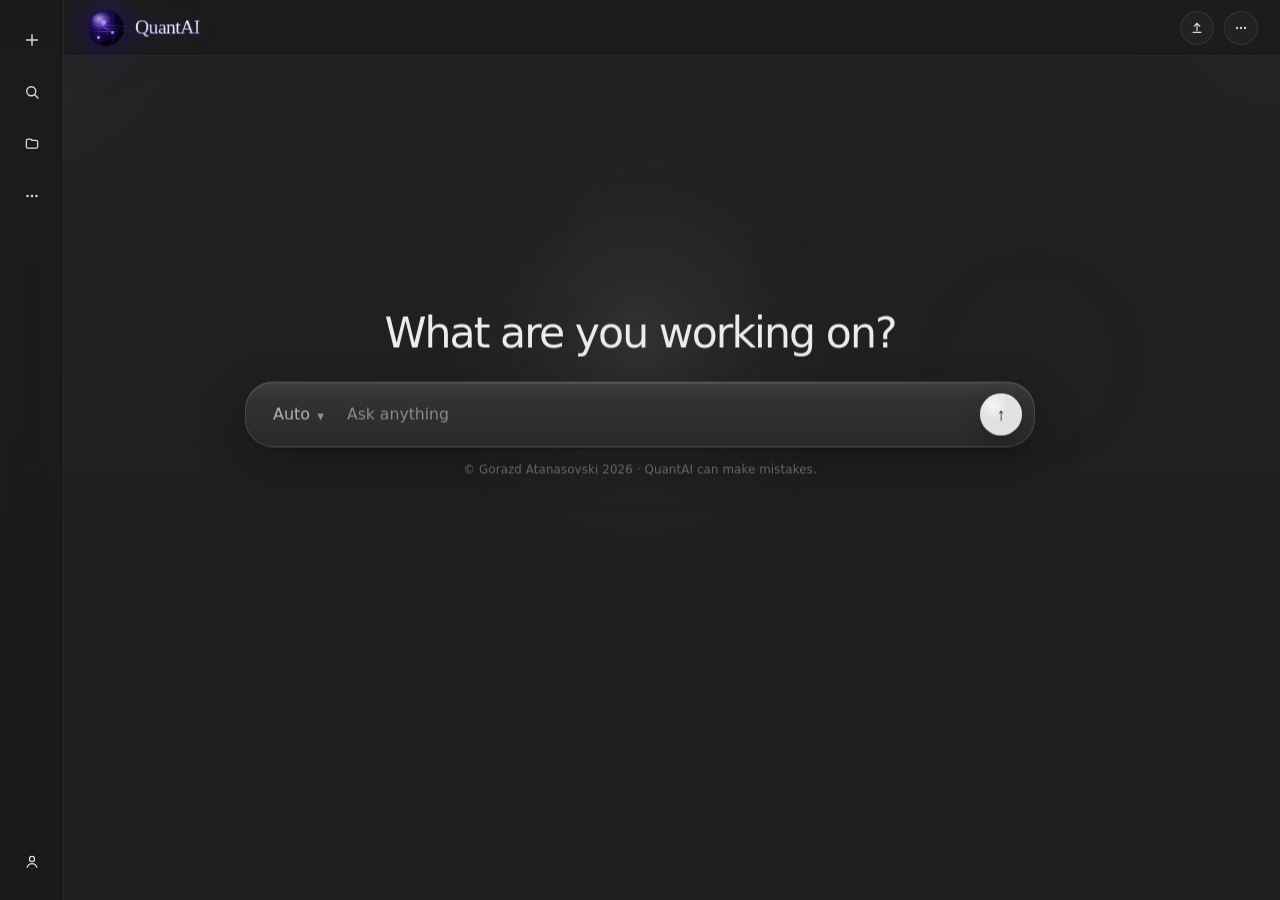
==== commit ff956dee: "Built site for gh-pages" ====
--- a/quantai/index.html
+++ b/quantai/index.html
@@ -5,6 +5,13 @@
   <meta charset="utf-8" />
   <meta name="viewport" content="width=device-width,initial-scale=1" />
 
+  <!-- ══════════════════════════════════════════════════════════════
+       CONTENT SECURITY POLICY — Supabase + QuantAI
+       unsafe-eval is required by the Supabase JS client for its
+       internal crypto/codec operations. If your host sends a
+       server-level CSP header, you must also add unsafe-eval there
+       (Netlify: _headers / netlify.toml · Vercel: vercel.json).
+  ══════════════════════════════════════════════════════════════ -->
   <meta http-equiv="Content-Security-Policy" content="
       default-src 'self' https:;
       script-src 'self' 'unsafe-eval'
@@ -27,6 +34,7 @@
 
   <title>QuantAI</title>
 
+  <!-- ── Typographic Soul ── Cormorant Garamond × Montserrat ── -->
   <link rel="preconnect" href="https://fonts.googleapis.com" />
   <link rel="preconnect" href="https://fonts.gstatic.com" crossorigin />
   <link
@@ -112,20 +120,32 @@
   </aside>
 
   <header class="topbar">
+    <!-- ══════════════════════════════════════════════════════════
+         BRAND ANCHOR — Pure CSS Volumetric Earth + Metallic Type
+         Zero external image dependency. Institutional apex grade.
+    ══════════════════════════════════════════════════════════ -->
     <a class="brand" href="./" title="Refresh QuantAI">
 
+      <!-- Pure CSS 3D Earth icon — deep-pool indigo/purple spectrum -->
       <div class="brand-earth" aria-hidden="true">
+        <!-- Orbital intersection rings -->
         <div class="earth-orbit earth-orbit-1"></div>
         <div class="earth-orbit earth-orbit-2"></div>
+        <!-- Specular highlight — simulates ambient light on sphere surface -->
         <div class="earth-specular"></div>
+        <!-- Equatorial latitude seam -->
         <div class="earth-grid-h"></div>
+        <!-- Prime meridian seam -->
         <div class="earth-grid-v"></div>
+        <!-- Glowing network nodes — data-pool intercepts -->
         <div class="earth-node earth-node-1"></div>
         <div class="earth-node earth-node-2"></div>
         <div class="earth-node earth-node-3"></div>
+        <!-- Node connector line -->
         <div class="earth-connector"></div>
       </div>
 
+      <!-- Metallic extruded logotype -->
       <span class="brand-text">QuantAI</span>
     </a>
 
@@ -226,6 +246,7 @@
 
   <div class="toast" id="toast"></div>
 
+  <!-- ── Original Publication Notice Modal (preserved) ── -->
   <div class="launch-overlay hidden" id="launchOverlay" aria-hidden="true">
     <div class="launch-backdrop"></div>
     <div class="launch-modal" role="dialog" aria-modal="true" aria-labelledby="launchTitle">
@@ -237,6 +258,9 @@
     </div>
   </div>
 
+  <!-- ══════════════════════════════════════════════════════════════
+       PRICING MODAL — GLASSMORPHIC QUARTZ EDITION
+  ══════════════════════════════════════════════════════════════ -->
   <div class="pricing-overlay hidden" id="pricingOverlay" role="dialog" aria-modal="true" aria-labelledby="pricingTitle"
     aria-hidden="true">
     <div class="pricing-backdrop" id="pricingBackdrop"></div>
@@ -252,13 +276,14 @@
         </button>
 
         <header class="pricing-header">
-          <div class="pricing-eyebrow">Atanasovski Quant &middot; Architecture</div>
-          <h2 class="pricing-title" id="pricingTitle">Select Compute Node</h2>
-          <p class="pricing-subtitle">Three research protocols. One asymmetric advantage. Academic use only.</p>
+          <div class="pricing-eyebrow">Atanasovski Quant &middot; Pricing</div>
+          <h2 class="pricing-title" id="pricingTitle">Select Your Edge</h2>
+          <p class="pricing-subtitle">Three tiers. One asymmetric advantage. Zero compromise.</p>
         </header>
 
         <div class="pricing-grid">
 
+          <!-- Card 1 · Free -->
           <article class="pricing-card card-free">
             <div class="card-crystal-edge" aria-hidden="true"></div>
             <div class="card-inner-shimmer" aria-hidden="true"></div>
@@ -267,8 +292,8 @@
             <h3 class="card-model-name">Quant 1.0</h3>
 
             <div class="card-price-block">
-              <span class="card-price-amount card-price-free">Open</span>
-              <span class="card-price-sub">access</span>
+              <span class="card-price-amount card-price-free">Free</span>
+              <span class="card-price-sub">forever</span>
             </div>
 
             <p class="card-description">
@@ -295,18 +320,20 @@
             </button>
           </article>
 
+          <!-- Card 2 · Pro -->
           <article class="pricing-card card-pro">
             <div class="card-crystal-edge" aria-hidden="true"></div>
             <div class="card-inner-shimmer" aria-hidden="true"></div>
             <div class="card-featured-aura" aria-hidden="true"></div>
 
             <div class="card-badge">Bloomberg-Trained Core</div>
-            <div class="card-tier-label">Academic Model</div>
+            <div class="card-tier-label">Pro Model</div>
             <h3 class="card-model-name">Quant Pro</h3>
 
             <div class="card-price-block">
-              <span class="card-price-amount">Internal</span>
-              <span class="card-price-period">network</span>
+              <span class="card-price-currency">$</span>
+              <span class="card-price-amount">99</span>
+              <span class="card-price-period">/month</span>
             </div>
 
             <p class="card-description">
@@ -325,10 +352,11 @@
             <div class="card-spacer"></div>
 
             <button class="card-cta-btn" type="button">
-              <span>Request Access</span>
+              <span>Begin Pro</span>
             </button>
           </article>
 
+          <!-- Card 3 · Ultra -->
           <article class="pricing-card card-ultra">
             <div class="card-crystal-edge" aria-hidden="true"></div>
             <div class="card-inner-shimmer" aria-hidden="true"></div>
@@ -338,8 +366,9 @@
             <h3 class="card-model-name">Quant Ultra</h3>
 
             <div class="card-price-block">
-              <span class="card-price-amount">Private</span>
-              <span class="card-price-period">cluster</span>
+              <span class="card-price-currency">$</span>
+              <span class="card-price-amount">299</span>
+              <span class="card-price-period">/month</span>
             </div>
 
             <p class="card-description">
@@ -359,26 +388,32 @@
             <div class="card-spacer"></div>
 
             <button class="card-cta-btn" type="button">
-              <span>Request Access</span>
+              <span>Acquire Ultra</span>
             </button>
           </article>
 
         </div>
 
         <footer class="pricing-footer">
-          <p>All architectures represent distinct academic research protocols. Institutional collaboration available upon request. No commercial intent.</p>
+          <p>All tiers include access to the QuantAI interface. Institutional licensing available upon request.</p>
         </footer>
 
       </div>
     </div>
   </div>
 
+  <!-- ══════════════════════════════════════════════════════════════
+       ACCOUNT AUTHENTICATION MODAL — BIFURCATED STATE MACHINE
+       Two views: Intake (unauthenticated) · Profile (authenticated)
+       Identity node. Glassmorphic quartz geometry.
+  ══════════════════════════════════════════════════════════════ -->
   <div class="auth-overlay hidden" id="authOverlay" role="dialog" aria-modal="true" aria-labelledby="authTitle"
     aria-hidden="true">
     <div class="auth-backdrop" id="authBackdrop"></div>
 
     <div class="auth-card" id="authCard">
 
+      <!-- Close glyph — shared by both views -->
       <button class="auth-close-btn" id="authCloseBtn" aria-label="Close authentication modal">
         <svg viewBox="0 0 24 24" fill="none" width="13" height="13">
           <path d="M18 6L6 18M6 6l12 12" stroke="currentColor" stroke-width="1.7" stroke-linecap="round"
@@ -386,6 +421,10 @@
         </svg>
       </button>
 
+      <!-- ════════════════════════════════════════════════════════
+           VIEW A: INTAKE — Name + Email intake form
+           Shown when authenticatedUser === null
+      ════════════════════════════════════════════════════════ -->
       <div class="auth-form-inner" id="authFormInner">
 
         <div class="auth-eyebrow">Atanasovski Quant &middot; Authentication</div>
@@ -418,6 +457,7 @@
 
       </div>
 
+      <!-- Confirmation flash — morphs in after successful intake submit -->
       <div class="auth-confirm" id="authConfirm" aria-live="polite">
         <div class="auth-confirm-glyph" aria-hidden="true">
           <svg viewBox="0 0 24 24" fill="none" width="18" height="18">
@@ -432,8 +472,13 @@
         </p>
       </div>
 
+      <!-- ════════════════════════════════════════════════════════
+           VIEW B: PROFILE — Read-only credential display
+           Shown when authenticatedUser !== null (re-open after auth)
+      ════════════════════════════════════════════════════════ -->
       <div class="auth-profile" id="authProfile" aria-hidden="true">
 
+        <!-- Avatar monogram + verification badge -->
         <div class="auth-profile-header">
           <div class="auth-profile-avatar" id="authProfileAvatar">Q</div>
           <div class="auth-profile-badge">
@@ -445,9 +490,11 @@
           </div>
         </div>
 
+        <!-- Locked credentials — read-only display -->
         <div class="auth-profile-name" id="authProfileName">—</div>
         <div class="auth-profile-email" id="authProfileEmail">—</div>
 
+        <!-- Session metadata row -->
         <div class="auth-profile-divider" aria-hidden="true"></div>
         <div class="auth-profile-meta">
           <span class="auth-profile-meta-label">Session</span>
@@ -455,6 +502,7 @@
           <span class="auth-profile-meta-value">Active &nbsp;·&nbsp; Institutional</span>
         </div>
 
+        <!-- Clear Session CTA — red slide-in on hover -->
         <button class="auth-profile-signout" id="authProfileSignout" type="button">
           <span>Clear Session</span>
         </button>
@@ -464,6 +512,7 @@
     </div>
   </div>
 
+  <!-- ── Message Templates (preserved) ── -->
   <template id="userMessageTemplate">
     <article class="message message-user">
       <div class="message-user-bubble"></div>
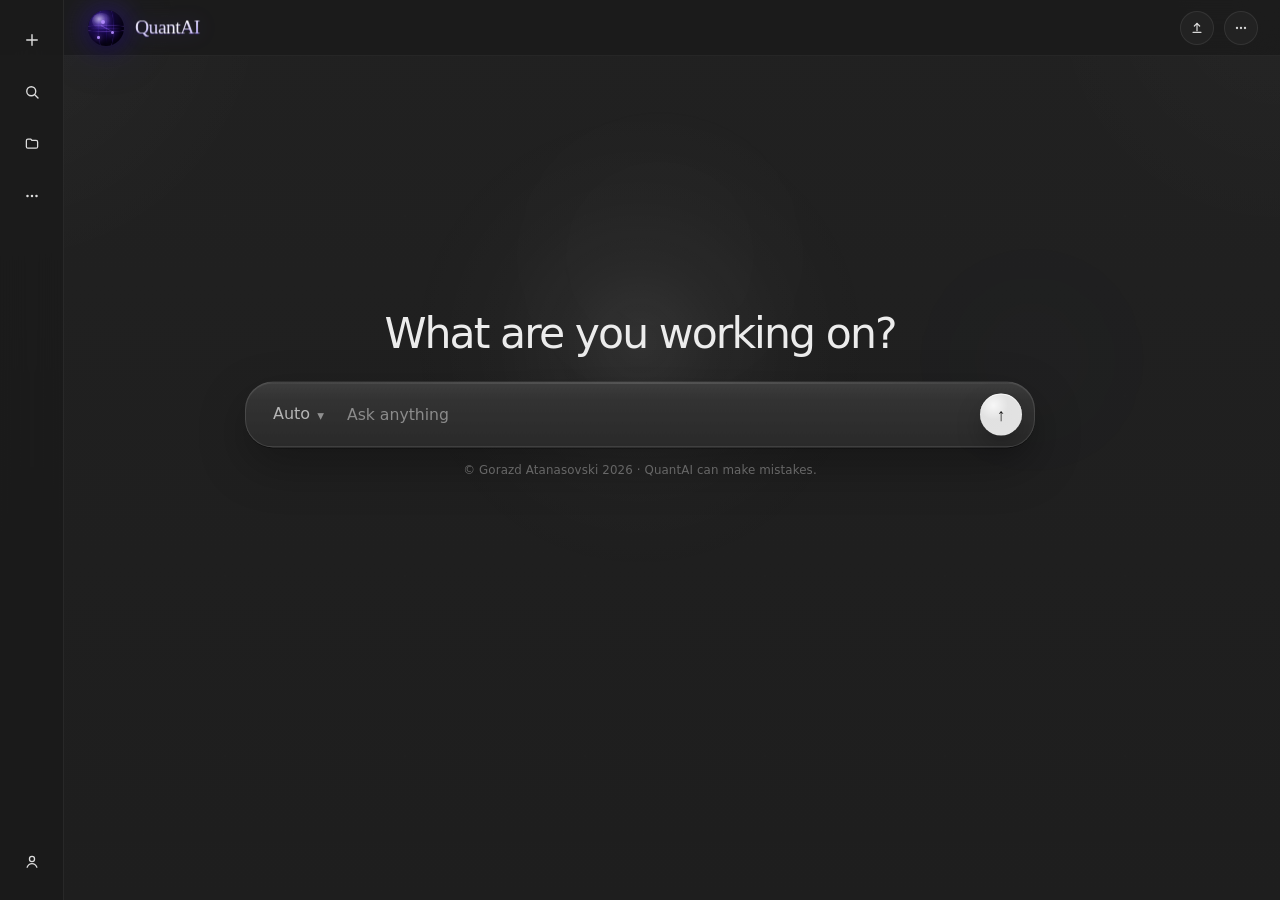
==== commit 032f4f1b: "Built site for gh-pages" ====
--- a/quantai/index.html
+++ b/quantai/index.html
@@ -6,11 +6,7 @@
   <meta name="viewport" content="width=device-width,initial-scale=1" />
 
   <!-- ══════════════════════════════════════════════════════════════
-       CONTENT SECURITY POLICY — Supabase + QuantAI
-       unsafe-eval is required by the Supabase JS client for its
-       internal crypto/codec operations. If your host sends a
-       server-level CSP header, you must also add unsafe-eval there
-       (Netlify: _headers / netlify.toml · Vercel: vercel.json).
+       CONTENT SECURITY POLICY
   ══════════════════════════════════════════════════════════════ -->
   <meta http-equiv="Content-Security-Policy" content="
       default-src 'self' https:;
@@ -34,6 +30,55 @@
 
   <title>QuantAI</title>
 
+  <!-- ── Pure CSS math equation styles — no JS library dependency ── -->
+  <style>
+    .card-equation {
+      display: flex;
+      align-items: center;
+      justify-content: center;
+      flex-wrap: wrap;
+      gap: 5px 8px;
+      margin: 18px 0 0 0;
+      padding: 14px 8px;
+      border-top: 1px solid rgba(255, 255, 255, 0.05);
+      color: rgba(255, 255, 255, 0.28);
+      font-family: 'Cormorant Garamond', Georgia, serif;
+      font-size: 0.88rem;
+      font-style: italic;
+      transition: color 0.32s ease;
+    }
+    .pricing-card:hover .card-equation {
+      color: rgba(255, 255, 255, 0.52);
+    }
+    .eq-frac {
+      display: inline-flex;
+      flex-direction: column;
+      align-items: center;
+      vertical-align: middle;
+      gap: 1px;
+      line-height: 1.3;
+    }
+    .eq-num {
+      border-bottom: 1px solid currentColor;
+      padding: 0 5px 3px;
+      text-align: center;
+      white-space: nowrap;
+    }
+    .eq-den {
+      padding: 3px 5px 0;
+      text-align: center;
+      white-space: nowrap;
+    }
+    .eq-op {
+      font-style: normal;
+      opacity: 0.65;
+      padding: 0 2px;
+    }
+    .eq-sym {
+      font-size: 1.05rem;
+    }
+  </style>
+
   <!-- ── Typographic Soul ── Cormorant Garamond × Montserrat ── -->
   <link rel="preconnect" href="https://fonts.googleapis.com" />
   <link rel="preconnect" href="https://fonts.gstatic.com" crossorigin />
@@ -120,32 +165,21 @@
   </aside>
 
   <header class="topbar">
-    <!-- ══════════════════════════════════════════════════════════
-         BRAND ANCHOR — Pure CSS Volumetric Earth + Metallic Type
-         Zero external image dependency. Institutional apex grade.
-    ══════════════════════════════════════════════════════════ -->
     <a class="brand" href="./" title="Refresh QuantAI">
 
       <!-- Pure CSS 3D Earth icon — deep-pool indigo/purple spectrum -->
       <div class="brand-earth" aria-hidden="true">
-        <!-- Orbital intersection rings -->
         <div class="earth-orbit earth-orbit-1"></div>
         <div class="earth-orbit earth-orbit-2"></div>
-        <!-- Specular highlight — simulates ambient light on sphere surface -->
         <div class="earth-specular"></div>
-        <!-- Equatorial latitude seam -->
         <div class="earth-grid-h"></div>
-        <!-- Prime meridian seam -->
         <div class="earth-grid-v"></div>
-        <!-- Glowing network nodes — data-pool intercepts -->
         <div class="earth-node earth-node-1"></div>
         <div class="earth-node earth-node-2"></div>
         <div class="earth-node earth-node-3"></div>
-        <!-- Node connector line -->
         <div class="earth-connector"></div>
       </div>
 
-      <!-- Metallic extruded logotype -->
       <span class="brand-text">QuantAI</span>
     </a>
 
@@ -246,7 +280,7 @@
 
   <div class="toast" id="toast"></div>
 
-  <!-- ── Original Publication Notice Modal (preserved) ── -->
+  <!-- ── Publication Notice Modal ── -->
   <div class="launch-overlay hidden" id="launchOverlay" aria-hidden="true">
     <div class="launch-backdrop"></div>
     <div class="launch-modal" role="dialog" aria-modal="true" aria-labelledby="launchTitle">
@@ -259,16 +293,19 @@
   </div>
 
   <!-- ══════════════════════════════════════════════════════════════
-       PRICING MODAL — GLASSMORPHIC QUARTZ EDITION
+       MODEL ARCHITECTURE MODAL
+       Presents three research protocol specifications.
+       v1.0 is fully interactive. v2.1 and v3.0 are display-only
+       with blurred numerical parameters — academic reference only.
   ══════════════════════════════════════════════════════════════ -->
-  <div class="pricing-overlay hidden" id="pricingOverlay" role="dialog" aria-modal="true" aria-labelledby="pricingTitle"
-    aria-hidden="true">
+  <div class="pricing-overlay hidden" id="pricingOverlay" role="dialog" aria-modal="true"
+    aria-labelledby="pricingTitle" aria-hidden="true">
     <div class="pricing-backdrop" id="pricingBackdrop"></div>
 
     <div class="pricing-scroll-container">
       <div class="pricing-modal">
 
-        <button class="pricing-close-btn" id="pricingClose" aria-label="Close pricing modal">
+        <button class="pricing-close-btn" id="pricingClose" aria-label="Close modal">
           <svg viewBox="0 0 24 24" fill="none" width="13" height="13">
             <path d="M18 6L6 18M6 6l12 12" stroke="currentColor" stroke-width="1.7" stroke-linecap="round"
               stroke-linejoin="round" />
@@ -276,126 +313,166 @@
         </button>
 
         <header class="pricing-header">
-          <div class="pricing-eyebrow">Atanasovski Quant &middot; Pricing</div>
-          <h2 class="pricing-title" id="pricingTitle">Select Your Edge</h2>
-          <p class="pricing-subtitle">Three tiers. One asymmetric advantage. Zero compromise.</p>
+          <div class="pricing-eyebrow">Model Architecture &amp; Specifications</div>
+          <h2 class="pricing-title" id="pricingTitle">Select Analytical Tier</h2>
+          <p class="pricing-subtitle">
+            Three research protocols. One unified inference architecture.
+            Differentiated by computational depth and heuristic complexity.
+          </p>
         </header>
 
         <div class="pricing-grid">
 
-          <!-- Card 1 · Free -->
+          <!-- ── Tier 1 · v1.0 · Baseline Research ── FULLY INTERACTIVE ── -->
           <article class="pricing-card card-free">
             <div class="card-crystal-edge" aria-hidden="true"></div>
             <div class="card-inner-shimmer" aria-hidden="true"></div>
 
-            <div class="card-tier-label">Base Model</div>
-            <h3 class="card-model-name">Quant 1.0</h3>
+            <div class="card-tier-label">Baseline Research</div>
+            <h3 class="card-model-name">v1.0</h3>
 
             <div class="card-price-block">
-              <span class="card-price-amount card-price-free">Free</span>
-              <span class="card-price-sub">forever</span>
+              <span class="card-price-amount card-price-free">Open</span>
+              <span class="card-price-sub">access</span>
             </div>
 
             <p class="card-description">
-              Foundation-grade quantitative intelligence. Built for exploration and
-              initial inquiry into market structure and price dynamics.
+              Foundation-grade quantitative inference engine. Implements core order
+              book imbalance detection and statistical arbitrage across primary equity indices.
             </p>
 
             <ul class="card-feature-list">
-              <li>Core market query engine</li>
-              <li>SPX Index coverage</li>
-              <li>Standard inference latency</li>
-              <li>Public data synthesis</li>
+              <li>Order Book Imbalance Detection</li>
+              <li>SPX Index Coverage</li>
+              <li>Standard Inference Pipeline</li>
+              <li>Public Data Synthesis</li>
             </ul>
+
+            <div class="card-equation">
+              <span>OBI<sub>t</sub></span>
+              <span class="eq-op">=</span>
+              <span class="eq-frac">
+                <span class="eq-num"><span class="eq-sym">∑</span>V<sub>b,i,t</sub> <span class="eq-op">−</span> <span class="eq-sym">∑</span>V<sub>a,i,t</sub></span>
+                <span class="eq-den"><span class="eq-sym">∑</span>V<sub>b,i,t</sub> <span class="eq-op">+</span> <span class="eq-sym">∑</span>V<sub>a,i,t</sub></span>
+              </span>
+            </div>
 
             <div class="card-spacer"></div>
 
             <div class="card-release-notice">
               <span class="release-dot" aria-hidden="true"></span>
-              Releasing June 30, 2026
+              Deploying June 30, 2026
             </div>
 
             <button class="card-cta-btn" type="button">
-              <span>Reserve Access</span>
+              <span>View Documentation</span>
             </button>
           </article>
 
-          <!-- Card 2 · Pro -->
-          <article class="pricing-card card-pro">
+          <!-- ── Tier 2 · v2.1 · Advanced Heuristics ── DISPLAY ONLY ── -->
+          <article class="pricing-card card-pro card-locked">
             <div class="card-crystal-edge" aria-hidden="true"></div>
             <div class="card-inner-shimmer" aria-hidden="true"></div>
             <div class="card-featured-aura" aria-hidden="true"></div>
 
-            <div class="card-badge">Bloomberg-Trained Core</div>
-            <div class="card-tier-label">Pro Model</div>
-            <h3 class="card-model-name">Quant Pro</h3>
+            <div class="card-badge">Heuristic Core</div>
+            <div class="card-tier-label">Advanced Heuristics</div>
+            <h3 class="card-model-name">v2.1</h3>
 
             <div class="card-price-block">
-              <span class="card-price-currency">$</span>
-              <span class="card-price-amount">99</span>
-              <span class="card-price-period">/month</span>
+              <span class="card-price-currency card-param-redacted">$</span>
+              <span class="card-price-amount card-param-redacted">99</span>
+              <span class="card-price-period card-param-redacted">/mo</span>
             </div>
 
             <p class="card-description">
-              Institutional-grade terminal intelligence, refined for precision
-              operators navigating complex multi-asset market topologies.
+              Extended inference layer with dynamic variance calibration and multi-factor
+              alpha decomposition across correlated asset manifolds.
             </p>
 
             <ul class="card-feature-list">
-              <li>Bloomberg terminal training corpus</li>
-              <li>Multi-security fusion retrieval</li>
-              <li>Evidence + Theorem modes</li>
-              <li>Options surface memory</li>
-              <li>Priority inference latency</li>
+              <li>Dynamic Variance Calibration</li>
+              <li>Multi-Security Fusion Retrieval</li>
+              <li>Full LOB Depth Processing</li>
+              <li>Kalman State Estimation</li>
+              <li>Reduced Inference Latency</li>
             </ul>
 
+            <div class="card-equation">
+              <span>μ̂<sub>t</sub></span>
+              <span class="eq-op">=</span>
+              <span>μ̂<sub>t−1</sub></span>
+              <span class="eq-op">+</span>
+              <span>K<sub>t</sub></span>
+              <span class="eq-op">(</span>
+              <span>r<sub>t</sub></span>
+              <span class="eq-op">−</span>
+              <span>μ̂<sub>t−1</sub></span>
+              <span class="eq-op">)</span>
+            </div>
+
             <div class="card-spacer"></div>
 
-            <button class="card-cta-btn" type="button">
-              <span>Begin Pro</span>
+            <button class="card-cta-btn card-cta-locked" type="button" disabled aria-disabled="true"
+              tabindex="-1">
+              <span>Technical White-Paper</span>
             </button>
           </article>
 
-          <!-- Card 3 · Ultra -->
-          <article class="pricing-card card-ultra">
+          <!-- ── Tier 3 · v3.0 · Low-Latency Alpha ── DISPLAY ONLY ── -->
+          <article class="pricing-card card-ultra card-locked">
             <div class="card-crystal-edge" aria-hidden="true"></div>
             <div class="card-inner-shimmer" aria-hidden="true"></div>
 
-            <div class="card-badge card-badge-apex">Apex Engine</div>
-            <div class="card-tier-label">Ultra Model</div>
-            <h3 class="card-model-name">Quant Ultra</h3>
+            <div class="card-badge card-badge-apex">Alpha Engine</div>
+            <div class="card-tier-label">Low-Latency Alpha</div>
+            <h3 class="card-model-name">v3.0</h3>
 
             <div class="card-price-block">
-              <span class="card-price-currency">$</span>
-              <span class="card-price-amount">299</span>
-              <span class="card-price-period">/month</span>
+              <span class="card-price-currency card-param-redacted">$</span>
+              <span class="card-price-amount card-param-redacted">299</span>
+              <span class="card-price-period card-param-redacted">/mo</span>
             </div>
 
             <p class="card-description">
-              The absolute apex Bloomberg-trained engine for maximum institutional
-              superiority and uncompromising quantitative dominance.
+              Apex low-latency architecture for sub-millisecond alpha signal generation
+              with full limit order book depth and proprietary microstructure overlay.
             </p>
 
             <ul class="card-feature-list">
-              <li>Full Bloomberg corpus + proprietary overlay</li>
-              <li>Live market calibration engine</li>
-              <li>All modes + unlimited memory</li>
-              <li>Institutional SLA — sub-200ms</li>
-              <li>White-glove onboarding</li>
-              <li>Dedicated inference infrastructure</li>
+              <li>Full LOB Depth + Proprietary Overlay</li>
+              <li>Live Market Calibration Engine</li>
+              <li>Inference Latency: &lt; 5ms</li>
+              <li>All Protocols + Unlimited Memory</li>
+              <li>Institutional SLA</li>
+              <li>Dedicated Inference Infrastructure</li>
             </ul>
 
+            <div class="card-equation">
+              <span>ℒ(q)</span>
+              <span class="eq-op">=</span>
+              <span class="eq-sym">∑</span>
+              <span class="eq-frac">
+                <span class="eq-num">V<sub>k</sub></span>
+                <span class="eq-den">|p<sub>k</sub> <span class="eq-op">−</span> p<sub>mid</sub>|<sup>γ</sup></span>
+              </span>
+            </div>
+
             <div class="card-spacer"></div>
 
-            <button class="card-cta-btn" type="button">
-              <span>Acquire Ultra</span>
+            <button class="card-cta-btn card-cta-locked" type="button" disabled aria-disabled="true"
+              tabindex="-1">
+              <span>Technical White-Paper</span>
             </button>
           </article>
 
         </div>
 
         <footer class="pricing-footer">
-          <p>All tiers include access to the QuantAI interface. Institutional licensing available upon request.</p>
+          <p>
+            All tiers represent distinct academic research protocol implementations.
+            No commercial transaction is implied or available. Institutional collaboration upon request.
+          </p>
         </footer>
 
       </div>
@@ -405,7 +482,6 @@
   <!-- ══════════════════════════════════════════════════════════════
        ACCOUNT AUTHENTICATION MODAL — BIFURCATED STATE MACHINE
        Two views: Intake (unauthenticated) · Profile (authenticated)
-       Identity node. Glassmorphic quartz geometry.
   ══════════════════════════════════════════════════════════════ -->
   <div class="auth-overlay hidden" id="authOverlay" role="dialog" aria-modal="true" aria-labelledby="authTitle"
     aria-hidden="true">
@@ -413,7 +489,6 @@
 
     <div class="auth-card" id="authCard">
 
-      <!-- Close glyph — shared by both views -->
       <button class="auth-close-btn" id="authCloseBtn" aria-label="Close authentication modal">
         <svg viewBox="0 0 24 24" fill="none" width="13" height="13">
           <path d="M18 6L6 18M6 6l12 12" stroke="currentColor" stroke-width="1.7" stroke-linecap="round"
@@ -421,10 +496,7 @@
         </svg>
       </button>
 
-      <!-- ════════════════════════════════════════════════════════
-           VIEW A: INTAKE — Name + Email intake form
-           Shown when authenticatedUser === null
-      ════════════════════════════════════════════════════════ -->
+      <!-- VIEW A: INTAKE -->
       <div class="auth-form-inner" id="authFormInner">
 
         <div class="auth-eyebrow">Atanasovski Quant &middot; Authentication</div>
@@ -457,7 +529,7 @@
 
       </div>
 
-      <!-- Confirmation flash — morphs in after successful intake submit -->
+      <!-- Confirmation flash -->
       <div class="auth-confirm" id="authConfirm" aria-live="polite">
         <div class="auth-confirm-glyph" aria-hidden="true">
           <svg viewBox="0 0 24 24" fill="none" width="18" height="18">
@@ -472,13 +544,9 @@
         </p>
       </div>
 
-      <!-- ════════════════════════════════════════════════════════
-           VIEW B: PROFILE — Read-only credential display
-           Shown when authenticatedUser !== null (re-open after auth)
-      ════════════════════════════════════════════════════════ -->
+      <!-- VIEW B: PROFILE -->
       <div class="auth-profile" id="authProfile" aria-hidden="true">
 
-        <!-- Avatar monogram + verification badge -->
         <div class="auth-profile-header">
           <div class="auth-profile-avatar" id="authProfileAvatar">Q</div>
           <div class="auth-profile-badge">
@@ -490,11 +558,9 @@
           </div>
         </div>
 
-        <!-- Locked credentials — read-only display -->
         <div class="auth-profile-name" id="authProfileName">—</div>
         <div class="auth-profile-email" id="authProfileEmail">—</div>
 
-        <!-- Session metadata row -->
         <div class="auth-profile-divider" aria-hidden="true"></div>
         <div class="auth-profile-meta">
           <span class="auth-profile-meta-label">Session</span>
@@ -502,7 +568,6 @@
           <span class="auth-profile-meta-value">Active &nbsp;·&nbsp; Institutional</span>
         </div>
 
-        <!-- Clear Session CTA — red slide-in on hover -->
         <button class="auth-profile-signout" id="authProfileSignout" type="button">
           <span>Clear Session</span>
         </button>
@@ -512,7 +577,7 @@
     </div>
   </div>
 
-  <!-- ── Message Templates (preserved) ── -->
+  <!-- ── Message Templates ── -->
   <template id="userMessageTemplate">
     <article class="message message-user">
       <div class="message-user-bubble"></div>
--- a/quantai/styles.css
+++ b/quantai/styles.css
@@ -1587,75 +1587,12 @@
 }
 .card-pro,
 .card-ultra {
-  filter: blur(12px) brightness(0.35) grayscale(0.8);
+  filter: blur(6px) brightness(0.45) grayscale(0.6);
   pointer-events: none;
   user-select: none;
-  opacity: 0.55;
-  position: relative;
-}
-
-.card-pro::after,
-.card-ultra::after {
-  content: '';
-  position: absolute;
-  inset: 0;
-  border-radius: inherit;
-  background: rgba(8, 9, 14, 0.55);
-  backdrop-filter: blur(10px);
-  -webkit-backdrop-filter: blur(10px);
-  z-index: 100;
-  pointer-events: none;
-}
-
-.card-pro .card-price-amount,
-.card-pro .card-price-currency,
-.card-pro .card-price-period,
-.card-ultra .card-price-amount,
-.card-ultra .card-price-currency,
-.card-ultra .card-price-period {
-  filter: blur(8px);
-  user-select: none;
-}
-/* ── Tier equation display ── */
-.card-equation {
-  margin: 18px 0 0 0;
-  padding: 14px 10px;
-  border-top: 1px solid rgba(255, 255, 255, 0.05);
-  text-align: center;
-  color: rgba(255, 255, 255, 0.28);
-  font-size: 0.72rem;
-  line-height: 1.6;
-  overflow-x: auto;
-  transition: color 0.32s ease;
-}
-
-.pricing-card:hover .card-equation {
-  color: rgba(255, 255, 255, 0.54);
-}
-
-.card-equation .katex {
-  font-size: 0.82rem;
-}
-
-/* ── Price blur on non-baseline tiers ── */
-.card-pro .card-price-amount,
-.card-pro .card-price-currency,
-.card-pro .card-price-period,
-.card-ultra .card-price-amount,
-.card-ultra .card-price-currency,
-.card-ultra .card-price-period {
-  filter: blur(9px);
-  user-select: none;
-  pointer-events: none;
-}
-
-/* ── Freeze CTA buttons on non-baseline tiers ── */
-.card-pro .card-cta-btn,
-.card-ultra .card-cta-btn {
-  pointer-events: none;
-  opacity: 0.38;
-  cursor: default;
-}
+  opacity: 0.7;
+}
+
 .pricing-card:nth-child(1) {
   animation-delay: 0.13s;
 }
